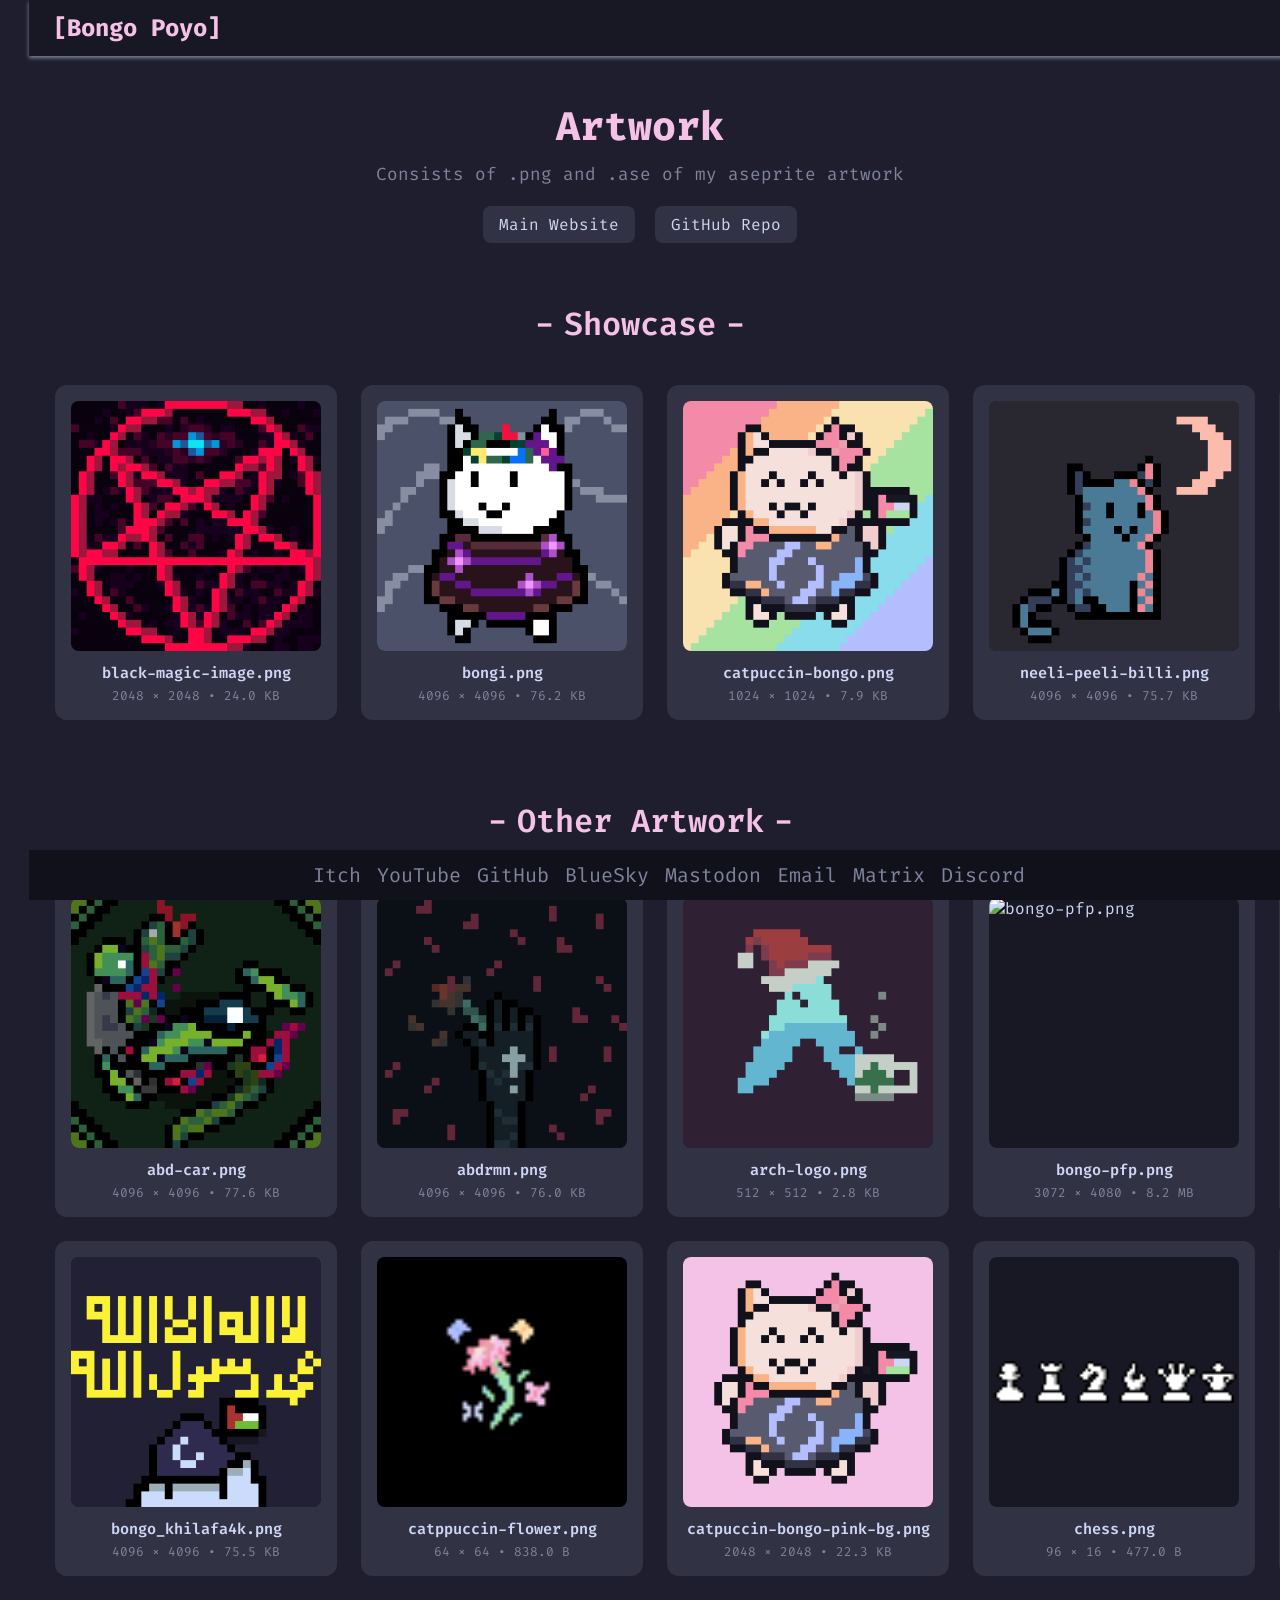
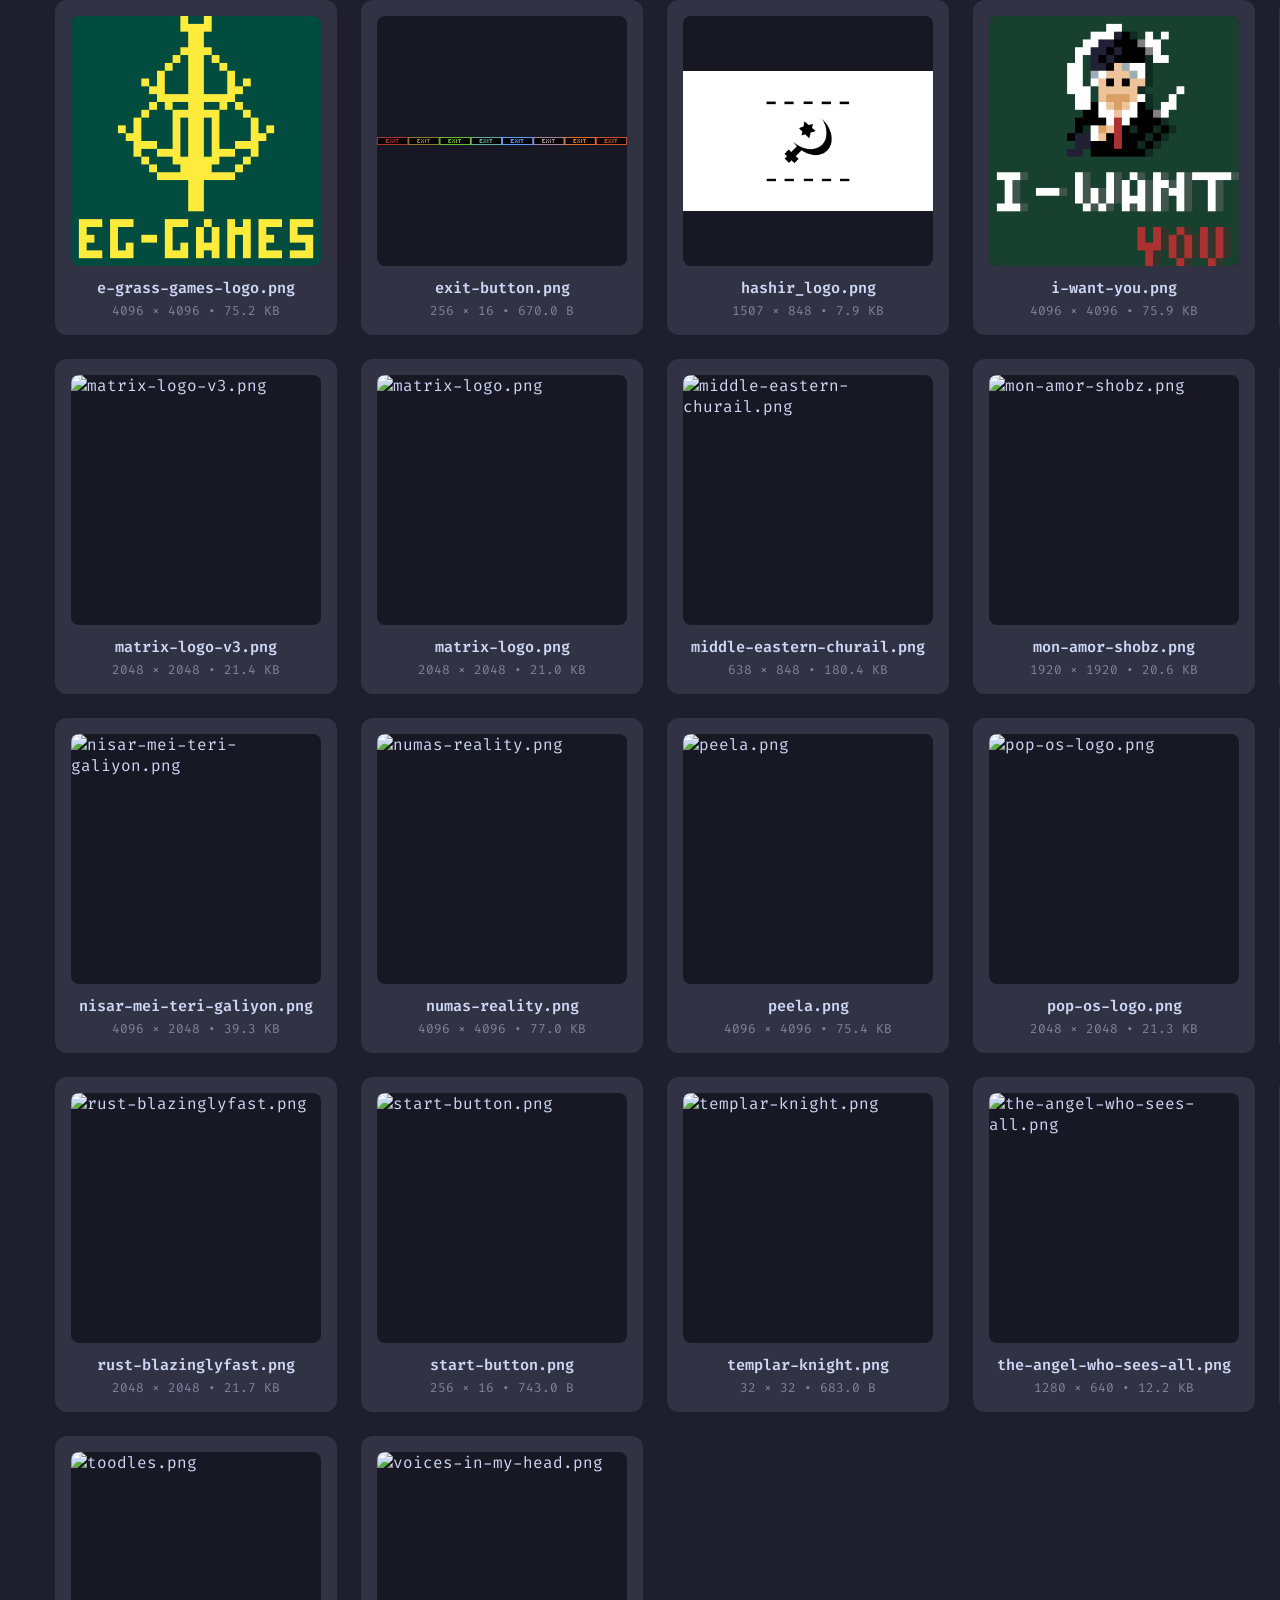
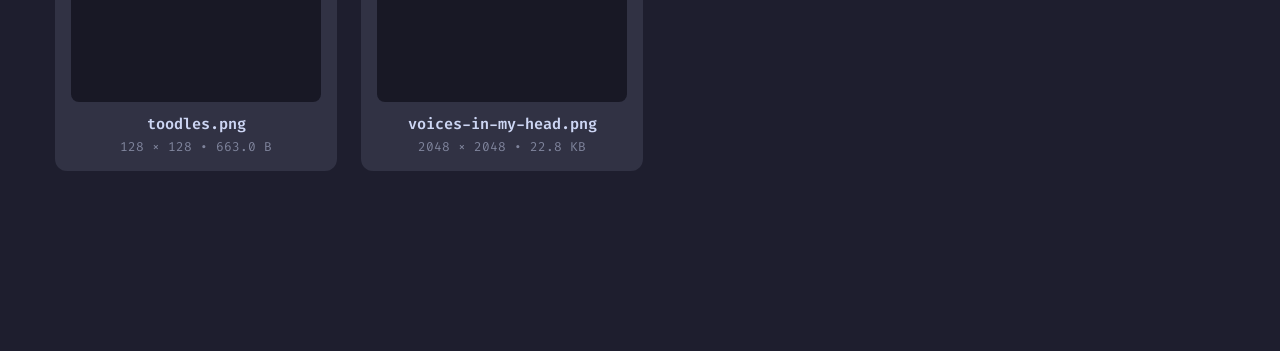
==== index.html @ 411d5752 "two sections now" ====
<!DOCTYPE html>
<html lang="en">
<head>
    <meta charset="UTF-8">
    <link rel="preconnect" href="https://fonts.googleapis.com" />
    <link rel="preconnect" href="https://fonts.gstatic.com" crossorigin />
    <link href="https://fonts.googleapis.com/css2?family=Fira+Code:wght@300;400;500;600;700&display=swap" rel="stylesheet" />
    <meta name="viewport" content="width=device-width, initial-scale=1.0">
    <title>Artwork</title>
    <link rel="icon" href="icon.ico" type="image/x-icon">
    <style>

:root {
    --background: #1e1e2e;
    --surface: #313244;
    --text: #cdd6f4;
    --accent: #f5c2e7;
    --accent-hover: #f8a1f1;
    --shadow: rgba(0, 0, 0, 0.5);
    --darker-bg: #181825;
    --muted: #7f849c;
    --card-hover: #3b3b5a;
    --bottom-bg: #11111b;
}

*, *::before, *::after {
    box-sizing: border-box;
    color: var(--text);
}

* {
    margin: 0;
    padding: 0;
}

html {
    scrollbar-gutter: stable both-edges;
}

body {
    font-family: "Segoe UI", "Fira Code", monospace;
    background-color: var(--background);
    color: var(--text);
    min-height: 100vh;
    padding: 80px 20px 100px 20px;
}

/* Top Bar */
.top-bar {
    display: flex;
    justify-content: space-between;
    align-items: center;
    background-color: var(--darker-bg);
    color: var(--text);
    padding: 12px 24px;
    position: fixed;
    top: 0;
    left: 0;
    right: 0;
    width: 100%;
    box-shadow: 0 2px 4px #7f849c;
    z-index: 2000;
    transition: background 0.3s;
}

.logo {
    font-size: 24px;
    font-weight: bold;
    color: var(--accent);
    transition: ease-in 0.2s;
    text-decoration: none;
    z-index: 2001;
    position: relative;
    margin-right: 20px;
}

.logo:hover {
    transform: scale(1.05);
}

/* Main Content */
.main-content {
    transition: transform 0.3s ease;
}

/* Header */
.header-content {
    text-align: center;
    margin-bottom: 40px;
    padding: 20px;
}

h1 {
    color: var(--accent);
    font-size: 2.5rem;
    margin-bottom: 10px;
    margin-top: 0;
}

.description {
    color: var(--muted);
    font-size: 1.1rem;
    margin-bottom: 20px;
}

.links {
    display: flex;
    justify-content: center;
    gap: 20px;
    flex-wrap: wrap;
}

.links a {
    color: var(--text);
    text-decoration: none;
    padding: 8px 16px;
    border-radius: 8px;
    background-color: var(--surface);
    transition: background-color 0.2s, color 0.2s;
}

.links a:hover {
    background-color: var(--card-hover);
    color: var(--accent);
}

/* Gallery */
.gallery {
    display: grid;
    grid-template-columns: repeat(auto-fit, minmax(280px, 1fr));
    gap: 24px;
    max-width: 1600px;
    margin: 0 auto 60px auto;
    padding: 20px;
}

.image-card {
    background-color: var(--surface);
    border-radius: 12px;
    padding: 16px;
    display: flex;
    flex-direction: column;
    align-items: center;
    cursor: pointer;
    transition: transform 0.25s ease, box-shadow 0.25s ease;
}

.image-card:hover {
    transform: translateY(-5px);
    box-shadow: 0 10px 30px var(--shadow);
}

.image-card:hover .thumbnail {
    transform: scale(1.05);
    box-shadow: 0 0 20px var(--accent);
}

.thumbnail {
    width: 250px;
    height: 250px;
    object-fit: contain;
    border-radius: 8px;
    transition: transform 0.25s ease, box-shadow 0.25s ease;
    background-color: var(--darker-bg);
}

.image-info {
    margin-top: 12px;
    text-align: center;
    width: 100%;
}

.filename {
    font-size: 0.95rem;
    font-weight: 600;
    color: var(--text);
    margin-bottom: 4px;
    word-break: break-word;
    max-width: 100%;
    overflow: hidden;
    text-overflow: ellipsis;
    white-space: nowrap;
}

.filename:hover {
    overflow: visible;
    white-space: normal;
}

.metadata {
    font-size: 0.8rem;
    color: var(--muted);
    font-family: "Fira Code", monospace;
}

.section-title {
    text-align: center;
    color: var(--accent);
    font-size: 2rem;
    margin: 40px 0 20px;
    font-weight: 600;
}
.section-title::before,
.section-title::after {
    content: "-";
    margin: 0 10px;
    color: var(--accent);   
}

/* Lightbox */
.lightbox {
    display: none;
    position: fixed;
    top: 0;
    left: 0;
    width: 100%;
    height: 100%;
    background-color: rgba(0, 0, 0, 0.9);
    z-index: 9999;
    justify-content: center;
    align-items: center;
    opacity: 0;
    transition: opacity 0.2s ease;
}

.lightbox.active {
    display: flex;
    opacity: 1;
}

.lightbox-content {
    position: relative;
    max-width: 90%;
    max-height: 90%;
    display: flex;
    flex-direction: column;
    align-items: center;
}

.lightbox-image {
    max-width: 100%;
    max-height: 85vh;
    object-fit: contain;
    border-radius: 8px;
}

.lightbox-info {
    margin-top: 16px;
    text-align: center;
    color: var(--text);
}

.lightbox-filename {
    font-size: 1.2rem;
    font-weight: 600;
    margin-bottom: 8px;
}

.lightbox-metadata {
    font-size: 0.9rem;
    color: var(--muted);
    font-family: "Fira Code", monospace;
}

.close-btn {
    position: absolute;
    top: -40px;
    right: 0;
    background: none;
    border: none;
    color: var(--text);
    font-size: 2rem;
    cursor: pointer;
    padding: 8px;
    line-height: 1;
    transition: color 0.2s;
}

.close-btn:hover {
    color: var(--accent);
}

.no-images {
    text-align: center;
    color: var(--muted);
    font-size: 1.5rem;
    padding: 60px 20px;
}

/* Bottom Bar */
.bottom-bar {
    display: flex;
    justify-content: center;
    align-items: center;
    background-color: var(--bottom-bg);
    color: var(--text);
    padding: 12px 12px;
    position: fixed;
    bottom: 0;
    left: 0;
    right: 0;
    box-shadow: none;
    flex-wrap: wrap;
    gap: 8px 16px;
    z-index: 1001;
    transition: background 0.3s;
    text-align: center;
}

.socials {
    display: flex;
    margin: 0 auto;
    flex-wrap: wrap;
    gap: 8px 16px;
    justify-content: center;
    align-items: center;
    text-align: center;
}

.socials a {
    color: var(--muted);
    font-size: 20px;
    text-decoration: none;
    transition: color 0.2s ease, transform 0.15s ease;
}

.socials a[href*="youtube"]:hover   { color: #f38ba8; }
.socials a[href*="github"]:hover    { color: #cdd6f4; }
.socials a[href*="itch"]:hover      { color: #fab387; }
.socials a[href*="mastodon"]:hover  { color: #89b4fa; }
.socials a[href*="bsky"]:hover      { color: #89dceb; }
.socials a[href*="matrix"]:hover    { color: #a6e3a1; }
.socials a[href*="mailto"]:hover    { color: #eba0ac; }
.socials a[href*="discord"]:hover   { color: #74c7ec; }

.socials a:hover {
    color: var(--text);
    transform: translateY(-2px);
    text-decoration-line: underline;
}

/* Mobile responsive */
@media (max-width: 768px) {
    body {
        padding: 80px 10px 120px 10px;
    }

    .gallery {
        grid-template-columns: 1fr;
        padding: 10px;
    }

    h1 {
        font-size: 2rem;
    }

    .description {
        font-size: 1rem;
    }

    .links {
        flex-direction: column;
        align-items: center;
    }

    .thumbnail {
        width: 100%;
        max-width: 350px;
        height: auto;
        aspect-ratio: 1;
    }

    .bottom-bar {
        padding: 16px 8px;
    }

    .socials {
        gap: 6px 12px;
    }

    .socials a {
        font-size: 16px;
    }
}

@media (min-width: 769px) and (max-width: 1199px) {
    .gallery {
        grid-template-columns: repeat(3, 1fr);
    }
}

@media (min-width: 1200px) {
    .gallery {
        grid-template-columns: repeat(5, 1fr);
    }
}



    </style>
</head>
<body>
    <div class="top-bar">
        <a href="https://bongopoyo.github.io/" class="logo">[Bongo Poyo]</a>
    </div>

    <div class="main-content">
        <div class="header-content">
            <h1>Artwork</h1>
            <p class="description">Consists of .png and .ase of my aseprite artwork</p>
            <div class="links">
                <a href="https://bongopoyo.github.io/" target="_blank">Main Website</a>
                <a href="https://github.com/BongoPoyo/Artwork" target="_blank">GitHub Repo</a>
            </div>
        </div>

        <main>
<h1 class="section-title">Showcase</h1>
<div class="gallery">
        <div class="image-card" onclick="openLightbox(0)">
            <img class="thumbnail" data-src="showcase/black-magic-image.png" alt="black-magic-image.png">
            <div class="image-info">
                <div class="filename" title="black-magic-image.png">black-magic-image.png</div>
                <div class="metadata">2048 × 2048 • 24.0 KB</div>
            </div>
        </div>
        <div class="image-card" onclick="openLightbox(1)">
            <img class="thumbnail" data-src="showcase/bongi.png" alt="bongi.png">
            <div class="image-info">
                <div class="filename" title="bongi.png">bongi.png</div>
                <div class="metadata">4096 × 4096 • 76.2 KB</div>
            </div>
        </div>
        <div class="image-card" onclick="openLightbox(2)">
            <img class="thumbnail" data-src="showcase/catpuccin-bongo.png" alt="catpuccin-bongo.png">
            <div class="image-info">
                <div class="filename" title="catpuccin-bongo.png">catpuccin-bongo.png</div>
                <div class="metadata">1024 × 1024 • 7.9 KB</div>
            </div>
        </div>
        <div class="image-card" onclick="openLightbox(3)">
            <img class="thumbnail" data-src="showcase/neeli-peeli-billi.png" alt="neeli-peeli-billi.png">
            <div class="image-info">
                <div class="filename" title="neeli-peeli-billi.png">neeli-peeli-billi.png</div>
                <div class="metadata">4096 × 4096 • 75.7 KB</div>
            </div>
        </div>
        <div class="image-card" onclick="openLightbox(4)">
            <img class="thumbnail" data-src="showcase/white-lily.jpg" alt="white-lily.jpg">
            <div class="image-info">
                <div class="filename" title="white-lily.jpg">white-lily.jpg</div>
                <div class="metadata">6144 × 8160 • 10.2 MB</div>
            </div>
        </div>
    </div>

<h1 class="section-title">Other Artwork</h1>
<div class="gallery">
        <div class="image-card" onclick="openLightbox(5)">
            <img class="thumbnail" data-src="png/abd-car.png" alt="abd-car.png">
            <div class="image-info">
                <div class="filename" title="abd-car.png">abd-car.png</div>
                <div class="metadata">4096 × 4096 • 77.6 KB</div>
            </div>
        </div>
        <div class="image-card" onclick="openLightbox(6)">
            <img class="thumbnail" data-src="png/abdrmn.png" alt="abdrmn.png">
            <div class="image-info">
                <div class="filename" title="abdrmn.png">abdrmn.png</div>
                <div class="metadata">4096 × 4096 • 76.0 KB</div>
            </div>
        </div>
        <div class="image-card" onclick="openLightbox(7)">
            <img class="thumbnail" data-src="png/arch-logo.png" alt="arch-logo.png">
            <div class="image-info">
                <div class="filename" title="arch-logo.png">arch-logo.png</div>
                <div class="metadata">512 × 512 • 2.8 KB</div>
            </div>
        </div>
        <div class="image-card" onclick="openLightbox(8)">
            <img class="thumbnail" data-src="png/bongo-pfp.png" alt="bongo-pfp.png">
            <div class="image-info">
                <div class="filename" title="bongo-pfp.png">bongo-pfp.png</div>
                <div class="metadata">3072 × 4080 • 8.2 MB</div>
            </div>
        </div>
        <div class="image-card" onclick="openLightbox(9)">
            <img class="thumbnail" data-src="png/bongo_badmoshbg4k.png" alt="bongo_badmoshbg4k.png">
            <div class="image-info">
                <div class="filename" title="bongo_badmoshbg4k.png">bongo_badmoshbg4k.png</div>
                <div class="metadata">4096 × 4096 • 75.8 KB</div>
            </div>
        </div>
        <div class="image-card" onclick="openLightbox(10)">
            <img class="thumbnail" data-src="png/bongo_khilafa4k.png" alt="bongo_khilafa4k.png">
            <div class="image-info">
                <div class="filename" title="bongo_khilafa4k.png">bongo_khilafa4k.png</div>
                <div class="metadata">4096 × 4096 • 75.5 KB</div>
            </div>
        </div>
        <div class="image-card" onclick="openLightbox(11)">
            <img class="thumbnail" data-src="png/catppuccin-flower.png" alt="catppuccin-flower.png">
            <div class="image-info">
                <div class="filename" title="catppuccin-flower.png">catppuccin-flower.png</div>
                <div class="metadata">64 × 64 • 838.0 B</div>
            </div>
        </div>
        <div class="image-card" onclick="openLightbox(12)">
            <img class="thumbnail" data-src="png/catpuccin-bongo-pink-bg.png" alt="catpuccin-bongo-pink-bg.png">
            <div class="image-info">
                <div class="filename" title="catpuccin-bongo-pink-bg.png">catpuccin-bongo-pink-bg.png</div>
                <div class="metadata">2048 × 2048 • 22.3 KB</div>
            </div>
        </div>
        <div class="image-card" onclick="openLightbox(13)">
            <img class="thumbnail" data-src="png/chess.png" alt="chess.png">
            <div class="image-info">
                <div class="filename" title="chess.png">chess.png</div>
                <div class="metadata">96 × 16 • 477.0 B</div>
            </div>
        </div>
        <div class="image-card" onclick="openLightbox(14)">
            <img class="thumbnail" data-src="png/cowvader4k.png" alt="cowvader4k.png">
            <div class="image-info">
                <div class="filename" title="cowvader4k.png">cowvader4k.png</div>
                <div class="metadata">4096 × 4096 • 76.1 KB</div>
            </div>
        </div>
        <div class="image-card" onclick="openLightbox(15)">
            <img class="thumbnail" data-src="png/e-grass-games-logo.png" alt="e-grass-games-logo.png">
            <div class="image-info">
                <div class="filename" title="e-grass-games-logo.png">e-grass-games-logo.png</div>
                <div class="metadata">4096 × 4096 • 75.2 KB</div>
            </div>
        </div>
        <div class="image-card" onclick="openLightbox(16)">
            <img class="thumbnail" data-src="png/exit-button.png" alt="exit-button.png">
            <div class="image-info">
                <div class="filename" title="exit-button.png">exit-button.png</div>
                <div class="metadata">256 × 16 • 670.0 B</div>
            </div>
        </div>
        <div class="image-card" onclick="openLightbox(17)">
            <img class="thumbnail" data-src="png/hashir_logo.png" alt="hashir_logo.png">
            <div class="image-info">
                <div class="filename" title="hashir_logo.png">hashir_logo.png</div>
                <div class="metadata">1507 × 848 • 7.9 KB</div>
            </div>
        </div>
        <div class="image-card" onclick="openLightbox(18)">
            <img class="thumbnail" data-src="png/i-want-you.png" alt="i-want-you.png">
            <div class="image-info">
                <div class="filename" title="i-want-you.png">i-want-you.png</div>
                <div class="metadata">4096 × 4096 • 75.9 KB</div>
            </div>
        </div>
        <div class="image-card" onclick="openLightbox(19)">
            <img class="thumbnail" data-src="png/idk-man.png" alt="idk-man.png">
            <div class="image-info">
                <div class="filename" title="idk-man.png">idk-man.png</div>
                <div class="metadata">2048 × 2048 • 21.3 KB</div>
            </div>
        </div>
        <div class="image-card" onclick="openLightbox(20)">
            <img class="thumbnail" data-src="png/matrix-logo-v3.png" alt="matrix-logo-v3.png">
            <div class="image-info">
                <div class="filename" title="matrix-logo-v3.png">matrix-logo-v3.png</div>
                <div class="metadata">2048 × 2048 • 21.4 KB</div>
            </div>
        </div>
        <div class="image-card" onclick="openLightbox(21)">
            <img class="thumbnail" data-src="png/matrix-logo.png" alt="matrix-logo.png">
            <div class="image-info">
                <div class="filename" title="matrix-logo.png">matrix-logo.png</div>
                <div class="metadata">2048 × 2048 • 21.0 KB</div>
            </div>
        </div>
        <div class="image-card" onclick="openLightbox(22)">
            <img class="thumbnail" data-src="png/middle-eastern-churail.png" alt="middle-eastern-churail.png">
            <div class="image-info">
                <div class="filename" title="middle-eastern-churail.png">middle-eastern-churail.png</div>
                <div class="metadata">638 × 848 • 180.4 KB</div>
            </div>
        </div>
        <div class="image-card" onclick="openLightbox(23)">
            <img class="thumbnail" data-src="png/mon-amor-shobz.png" alt="mon-amor-shobz.png">
            <div class="image-info">
                <div class="filename" title="mon-amor-shobz.png">mon-amor-shobz.png</div>
                <div class="metadata">1920 × 1920 • 20.6 KB</div>
            </div>
        </div>
        <div class="image-card" onclick="openLightbox(24)">
            <img class="thumbnail" data-src="png/mr-angry-dude.png" alt="mr-angry-dude.png">
            <div class="image-info">
                <div class="filename" title="mr-angry-dude.png">mr-angry-dude.png</div>
                <div class="metadata">4096 × 4096 • 75.6 KB</div>
            </div>
        </div>
        <div class="image-card" onclick="openLightbox(25)">
            <img class="thumbnail" data-src="png/nisar-mei-teri-galiyon.png" alt="nisar-mei-teri-galiyon.png">
            <div class="image-info">
                <div class="filename" title="nisar-mei-teri-galiyon.png">nisar-mei-teri-galiyon.png</div>
                <div class="metadata">4096 × 2048 • 39.3 KB</div>
            </div>
        </div>
        <div class="image-card" onclick="openLightbox(26)">
            <img class="thumbnail" data-src="png/numas-reality.png" alt="numas-reality.png">
            <div class="image-info">
                <div class="filename" title="numas-reality.png">numas-reality.png</div>
                <div class="metadata">4096 × 4096 • 77.0 KB</div>
            </div>
        </div>
        <div class="image-card" onclick="openLightbox(27)">
            <img class="thumbnail" data-src="png/peela.png" alt="peela.png">
            <div class="image-info">
                <div class="filename" title="peela.png">peela.png</div>
                <div class="metadata">4096 × 4096 • 75.4 KB</div>
            </div>
        </div>
        <div class="image-card" onclick="openLightbox(28)">
            <img class="thumbnail" data-src="png/pop-os-logo.png" alt="pop-os-logo.png">
            <div class="image-info">
                <div class="filename" title="pop-os-logo.png">pop-os-logo.png</div>
                <div class="metadata">2048 × 2048 • 21.3 KB</div>
            </div>
        </div>
        <div class="image-card" onclick="openLightbox(29)">
            <img class="thumbnail" data-src="png/poyo.png" alt="poyo.png">
            <div class="image-info">
                <div class="filename" title="poyo.png">poyo.png</div>
                <div class="metadata">2048 × 2048 • 22.0 KB</div>
            </div>
        </div>
        <div class="image-card" onclick="openLightbox(30)">
            <img class="thumbnail" data-src="png/rust-blazinglyfast.png" alt="rust-blazinglyfast.png">
            <div class="image-info">
                <div class="filename" title="rust-blazinglyfast.png">rust-blazinglyfast.png</div>
                <div class="metadata">2048 × 2048 • 21.7 KB</div>
            </div>
        </div>
        <div class="image-card" onclick="openLightbox(31)">
            <img class="thumbnail" data-src="png/start-button.png" alt="start-button.png">
            <div class="image-info">
                <div class="filename" title="start-button.png">start-button.png</div>
                <div class="metadata">256 × 16 • 743.0 B</div>
            </div>
        </div>
        <div class="image-card" onclick="openLightbox(32)">
            <img class="thumbnail" data-src="png/templar-knight.png" alt="templar-knight.png">
            <div class="image-info">
                <div class="filename" title="templar-knight.png">templar-knight.png</div>
                <div class="metadata">32 × 32 • 683.0 B</div>
            </div>
        </div>
        <div class="image-card" onclick="openLightbox(33)">
            <img class="thumbnail" data-src="png/the-angel-who-sees-all.png" alt="the-angel-who-sees-all.png">
            <div class="image-info">
                <div class="filename" title="the-angel-who-sees-all.png">the-angel-who-sees-all.png</div>
                <div class="metadata">1280 × 640 • 12.2 KB</div>
            </div>
        </div>
        <div class="image-card" onclick="openLightbox(34)">
            <img class="thumbnail" data-src="png/the-lone-flower.png" alt="the-lone-flower.png">
            <div class="image-info">
                <div class="filename" title="the-lone-flower.png">the-lone-flower.png</div>
                <div class="metadata">4096 × 4096 • 75.7 KB</div>
            </div>
        </div>
        <div class="image-card" onclick="openLightbox(35)">
            <img class="thumbnail" data-src="png/toodles.png" alt="toodles.png">
            <div class="image-info">
                <div class="filename" title="toodles.png">toodles.png</div>
                <div class="metadata">128 × 128 • 663.0 B</div>
            </div>
        </div>
        <div class="image-card" onclick="openLightbox(36)">
            <img class="thumbnail" data-src="png/voices-in-my-head.png" alt="voices-in-my-head.png">
            <div class="image-info">
                <div class="filename" title="voices-in-my-head.png">voices-in-my-head.png</div>
                <div class="metadata">2048 × 2048 • 22.8 KB</div>
            </div>
        </div>
    </div>

        </main>
    </div>

    <div class="bottom-bar">
        <div class="socials">
            <a href="https://bongopoyo.itch.io/" aria-label="itch.io">Itch</a>
            <a href="https://www.youtube.com/@bongopoyo" aria-label="YouTube">YouTube</a>
            <a href="https://github.com/bongopoyo" aria-label="GitHub">GitHub</a>
            <a href="https://bsky.app/profile/bongopoyo.bsky.social" aria-label="Bluesky">BlueSky</a>
            <a href="https://mastodon.social/@bongopoyo" aria-label="Mastodon">Mastodon</a>
            <a href="mailto:bongopoyo@proton.me" aria-label="Email">Email</a>
            <a href="https://matrix.to/#/@bongopoyo:matrix.org" aria-label="Matrix">Matrix</a>
            <a href="https://discord.gg/cDxfzC28EZ" aria-label="Discord">Discord</a>
        </div>
    </div>

    <div id="lightbox" class="lightbox">
        <div class="lightbox-content">
            <button class="close-btn" onclick="closeLightbox()">&times;</button>
            <img id="lightbox-image" class="lightbox-image" src="" alt="">
            <div class="lightbox-info">
                <div id="lightbox-filename" class="lightbox-filename"></div>
                <div id="lightbox-metadata" class="lightbox-metadata"></div>
            </div>
        </div>
    </div>

    <script>

// Image data for navigation
const imageData = [{"filename": "black-magic-image.png", "path": "showcase/black-magic-image.png", "width": 2048, "height": 2048, "size": "24.0 KB"}, {"filename": "bongi.png", "path": "showcase/bongi.png", "width": 4096, "height": 4096, "size": "76.2 KB"}, {"filename": "catpuccin-bongo.png", "path": "showcase/catpuccin-bongo.png", "width": 1024, "height": 1024, "size": "7.9 KB"}, {"filename": "neeli-peeli-billi.png", "path": "showcase/neeli-peeli-billi.png", "width": 4096, "height": 4096, "size": "75.7 KB"}, {"filename": "white-lily.jpg", "path": "showcase/white-lily.jpg", "width": 6144, "height": 8160, "size": "10.2 MB"}, {"filename": "abd-car.png", "path": "png/abd-car.png", "width": 4096, "height": 4096, "size": "77.6 KB"}, {"filename": "abdrmn.png", "path": "png/abdrmn.png", "width": 4096, "height": 4096, "size": "76.0 KB"}, {"filename": "arch-logo.png", "path": "png/arch-logo.png", "width": 512, "height": 512, "size": "2.8 KB"}, {"filename": "bongo-pfp.png", "path": "png/bongo-pfp.png", "width": 3072, "height": 4080, "size": "8.2 MB"}, {"filename": "bongo_badmoshbg4k.png", "path": "png/bongo_badmoshbg4k.png", "width": 4096, "height": 4096, "size": "75.8 KB"}, {"filename": "bongo_khilafa4k.png", "path": "png/bongo_khilafa4k.png", "width": 4096, "height": 4096, "size": "75.5 KB"}, {"filename": "catppuccin-flower.png", "path": "png/catppuccin-flower.png", "width": 64, "height": 64, "size": "838.0 B"}, {"filename": "catpuccin-bongo-pink-bg.png", "path": "png/catpuccin-bongo-pink-bg.png", "width": 2048, "height": 2048, "size": "22.3 KB"}, {"filename": "chess.png", "path": "png/chess.png", "width": 96, "height": 16, "size": "477.0 B"}, {"filename": "cowvader4k.png", "path": "png/cowvader4k.png", "width": 4096, "height": 4096, "size": "76.1 KB"}, {"filename": "e-grass-games-logo.png", "path": "png/e-grass-games-logo.png", "width": 4096, "height": 4096, "size": "75.2 KB"}, {"filename": "exit-button.png", "path": "png/exit-button.png", "width": 256, "height": 16, "size": "670.0 B"}, {"filename": "hashir_logo.png", "path": "png/hashir_logo.png", "width": 1507, "height": 848, "size": "7.9 KB"}, {"filename": "i-want-you.png", "path": "png/i-want-you.png", "width": 4096, "height": 4096, "size": "75.9 KB"}, {"filename": "idk-man.png", "path": "png/idk-man.png", "width": 2048, "height": 2048, "size": "21.3 KB"}, {"filename": "matrix-logo-v3.png", "path": "png/matrix-logo-v3.png", "width": 2048, "height": 2048, "size": "21.4 KB"}, {"filename": "matrix-logo.png", "path": "png/matrix-logo.png", "width": 2048, "height": 2048, "size": "21.0 KB"}, {"filename": "middle-eastern-churail.png", "path": "png/middle-eastern-churail.png", "width": 638, "height": 848, "size": "180.4 KB"}, {"filename": "mon-amor-shobz.png", "path": "png/mon-amor-shobz.png", "width": 1920, "height": 1920, "size": "20.6 KB"}, {"filename": "mr-angry-dude.png", "path": "png/mr-angry-dude.png", "width": 4096, "height": 4096, "size": "75.6 KB"}, {"filename": "nisar-mei-teri-galiyon.png", "path": "png/nisar-mei-teri-galiyon.png", "width": 4096, "height": 2048, "size": "39.3 KB"}, {"filename": "numas-reality.png", "path": "png/numas-reality.png", "width": 4096, "height": 4096, "size": "77.0 KB"}, {"filename": "peela.png", "path": "png/peela.png", "width": 4096, "height": 4096, "size": "75.4 KB"}, {"filename": "pop-os-logo.png", "path": "png/pop-os-logo.png", "width": 2048, "height": 2048, "size": "21.3 KB"}, {"filename": "poyo.png", "path": "png/poyo.png", "width": 2048, "height": 2048, "size": "22.0 KB"}, {"filename": "rust-blazinglyfast.png", "path": "png/rust-blazinglyfast.png", "width": 2048, "height": 2048, "size": "21.7 KB"}, {"filename": "start-button.png", "path": "png/start-button.png", "width": 256, "height": 16, "size": "743.0 B"}, {"filename": "templar-knight.png", "path": "png/templar-knight.png", "width": 32, "height": 32, "size": "683.0 B"}, {"filename": "the-angel-who-sees-all.png", "path": "png/the-angel-who-sees-all.png", "width": 1280, "height": 640, "size": "12.2 KB"}, {"filename": "the-lone-flower.png", "path": "png/the-lone-flower.png", "width": 4096, "height": 4096, "size": "75.7 KB"}, {"filename": "toodles.png", "path": "png/toodles.png", "width": 128, "height": 128, "size": "663.0 B"}, {"filename": "voices-in-my-head.png", "path": "png/voices-in-my-head.png", "width": 2048, "height": 2048, "size": "22.8 KB"}];

let currentIndex = 0;

// Get current grid column count based on window width
function getGridColumns() {
    const width = window.innerWidth;
    if (width >= 1200) return 5;
    if (width >= 769) return 3;
    return 1;
}

// Lazy load images
document.addEventListener('DOMContentLoaded', () => {
    const images = document.querySelectorAll('.thumbnail[data-src]');

    const imageObserver = new IntersectionObserver((entries, observer) => {
        entries.forEach(entry => {
            if (entry.isIntersecting) {
                const img = entry.target;
                img.src = img.dataset.src;
                img.removeAttribute('data-src');
                imageObserver.unobserve(img);
            }
        });
    });

    images.forEach(img => imageObserver.observe(img));
});

// Lightbox functions
function openLightbox(index) {
    currentIndex = index;
    const lightbox = document.getElementById('lightbox');
    const lightboxImg = document.getElementById('lightbox-image');
    const filename = document.getElementById('lightbox-filename');
    const metadata = document.getElementById('lightbox-metadata');

    const data = imageData[index];
    lightboxImg.src = data.path;
    filename.textContent = data.filename;
    metadata.textContent = `${data.width} × ${data.height} • ${data.size}`;

    lightbox.classList.add('active');
    document.body.style.overflow = 'hidden';
}

function closeLightbox() {
    const lightbox = document.getElementById('lightbox');
    lightbox.classList.remove('active');
    document.body.style.overflow = '';
}

function showImage(index) {
    if (index < 0) index = imageData.length - 1;
    if (index >= imageData.length) index = 0;

    currentIndex = index;
    const lightboxImg = document.getElementById('lightbox-image');
    const filename = document.getElementById('lightbox-filename');
    const metadata = document.getElementById('lightbox-metadata');

    const data = imageData[index];
    lightboxImg.src = data.path;
    filename.textContent = data.filename;
    metadata.textContent = `${data.width} × ${data.height} • ${data.size}`;
}

function navigate(direction) {
    showImage(currentIndex + direction);
}

// Keyboard navigation
document.addEventListener('keydown', (e) => {
    const lightbox = document.getElementById('lightbox');
    if (!lightbox.classList.contains('active')) return;

    switch(e.key) {
        case 'ArrowLeft':
        case 'h':
            navigate(-1);
            break;
        case 'ArrowRight':
        case 'l':
            navigate(1);
            break;
        case 'ArrowUp':
        case 'k':
            // Navigate up by row (adapts to current grid size)
            navigate(-getGridColumns());
            break;
        case 'ArrowDown':
        case 'j':
            // Navigate down by row (adapts to current grid size)
            navigate(getGridColumns());
            break;
        case 'q':
        case 'Escape':
            closeLightbox();
            break;
    }
});

// Close lightbox on click outside
document.getElementById('lightbox').addEventListener('click', (e) => {
    if (e.target.id === 'lightbox') {
        closeLightbox();
    }
});

    </script>
</body>
</html>
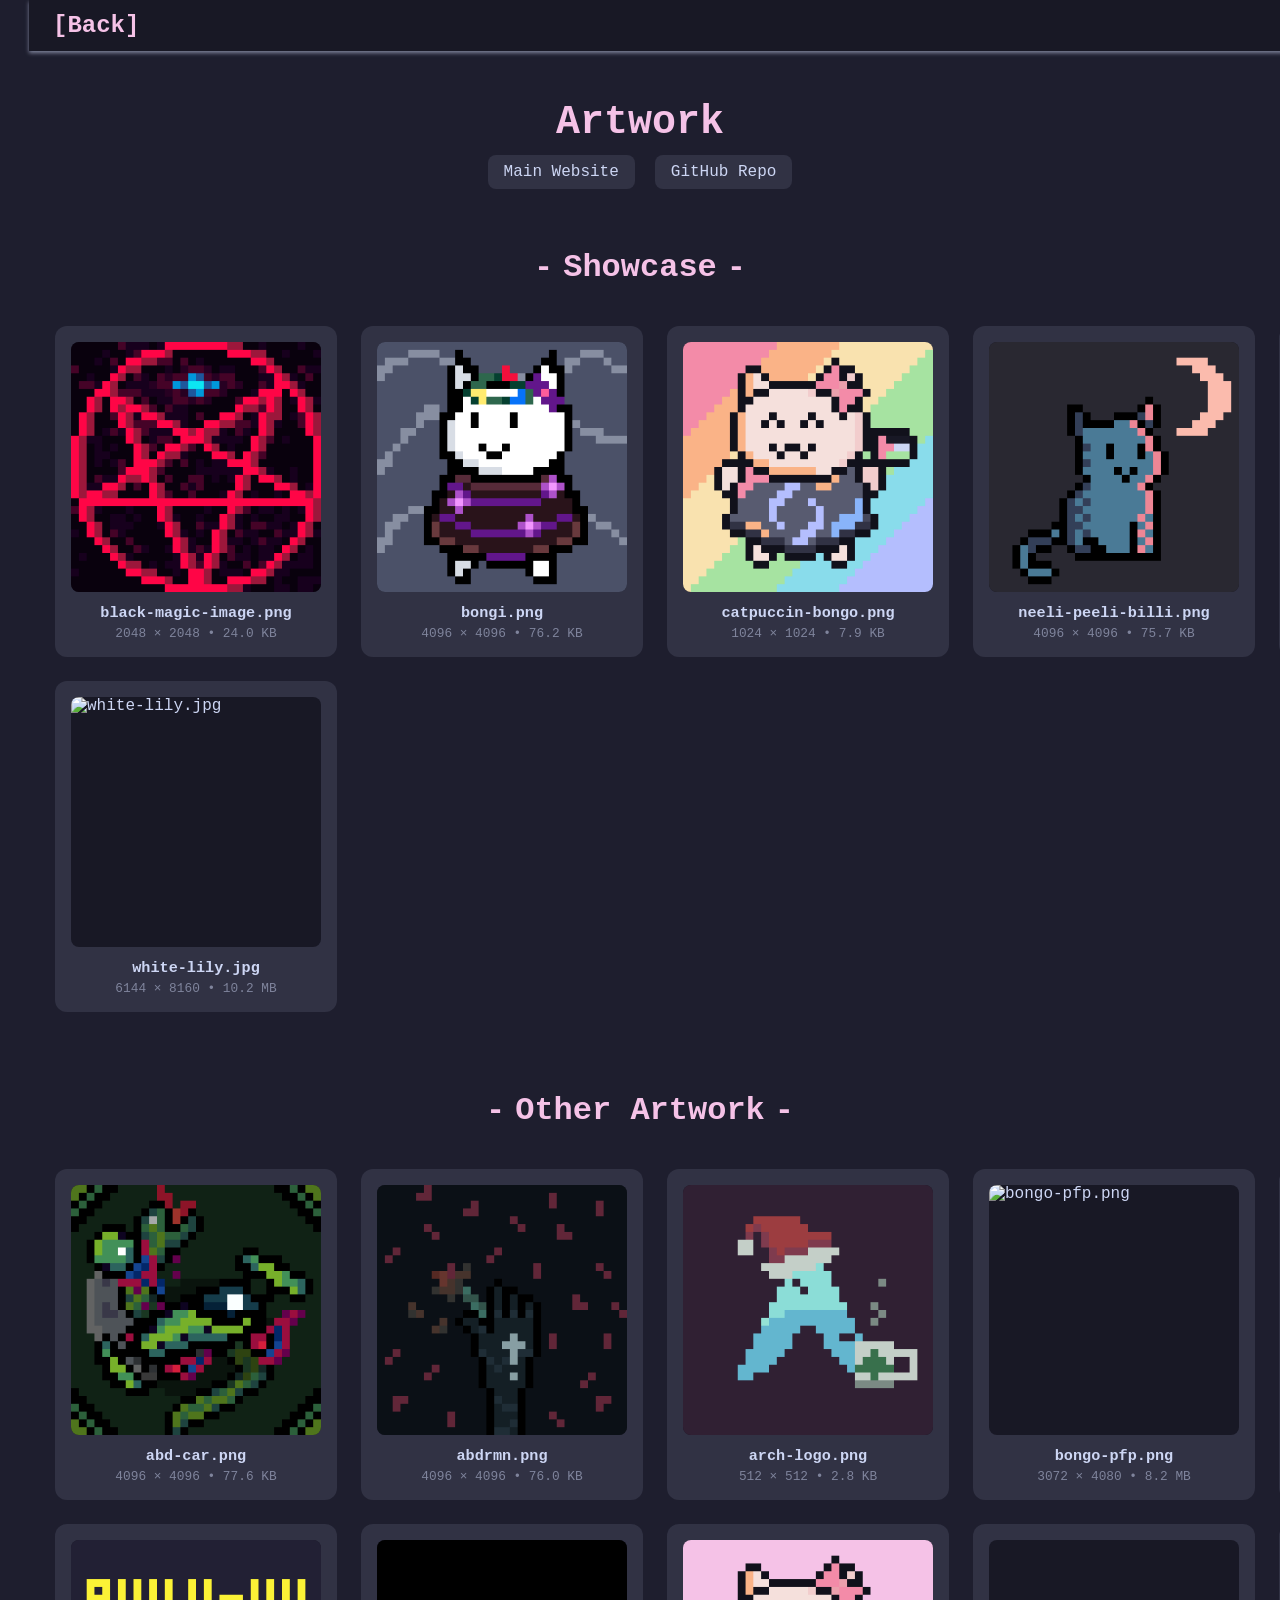
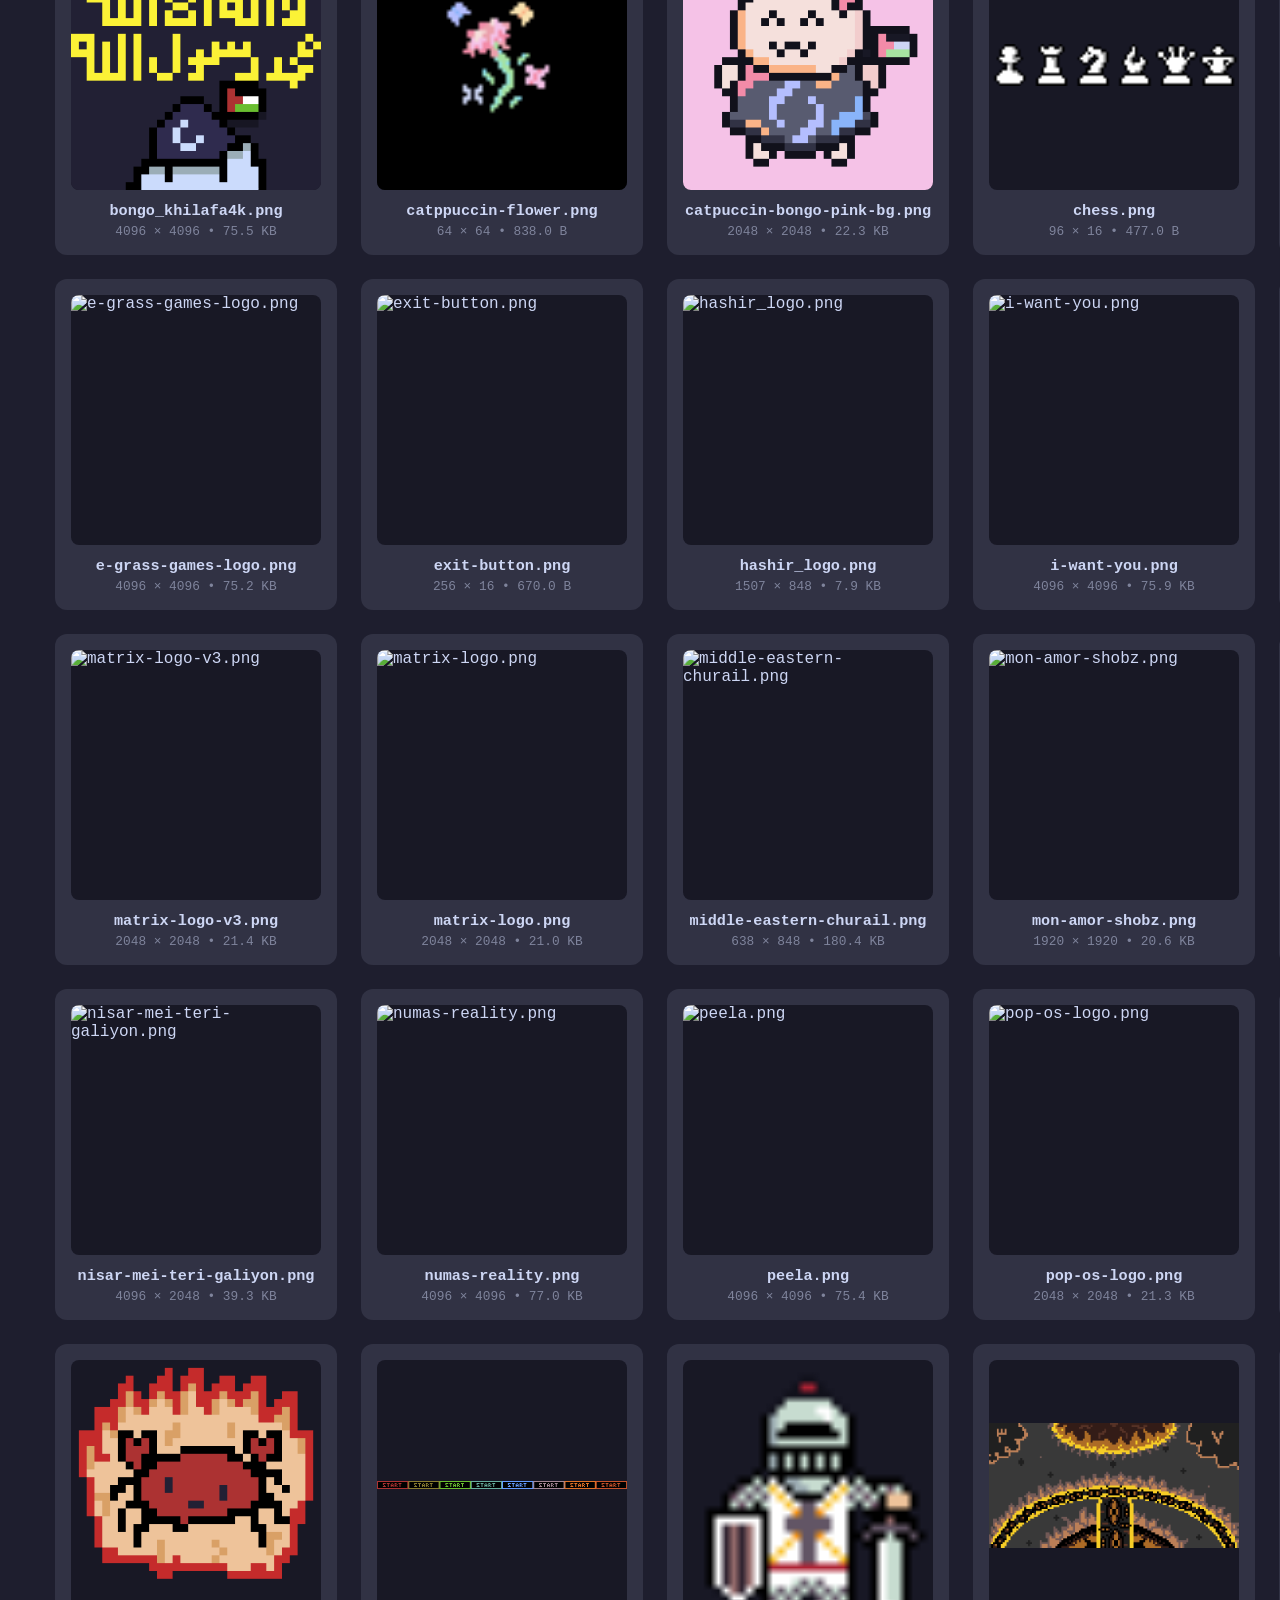
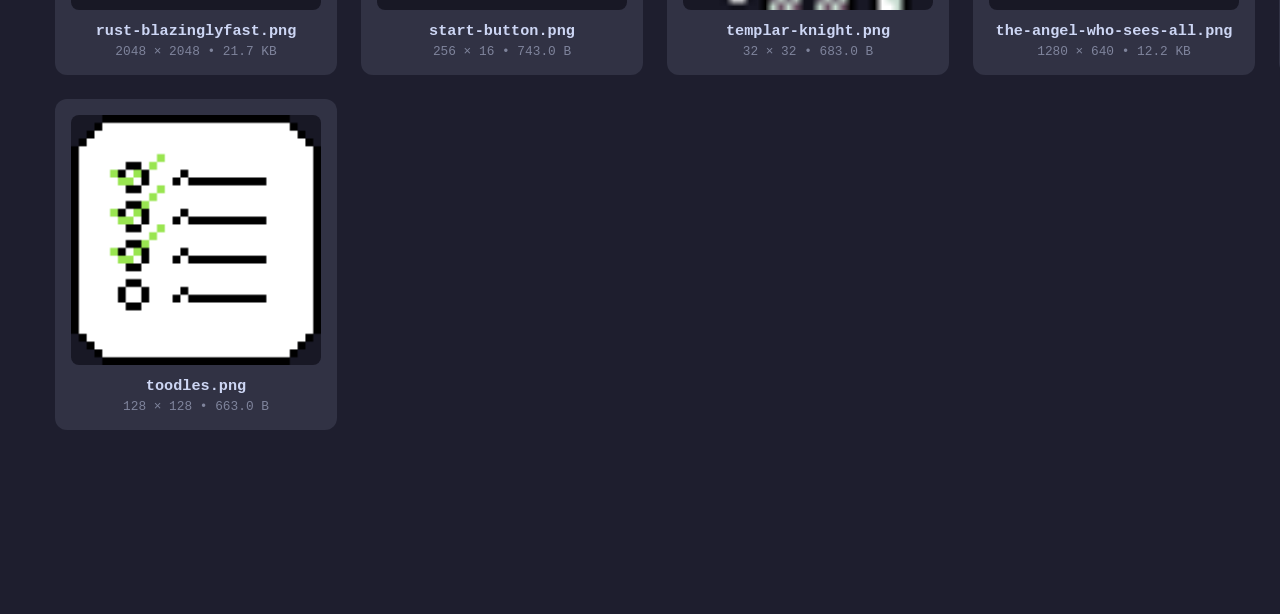
==== commit 393b0dbd: "Decoupled the code and made it simpler :3" ====
--- a/index.html
+++ b/index.html
@@ -2,420 +2,29 @@
 <html lang="en">
 <head>
     <meta charset="UTF-8">
-    <link rel="preconnect" href="https://fonts.googleapis.com" />
-    <link rel="preconnect" href="https://fonts.gstatic.com" crossorigin />
-    <link href="https://fonts.googleapis.com/css2?family=Fira+Code:wght@300;400;500;600;700&display=swap" rel="stylesheet" />
+
+    <!-- using website/page.css instead of page.css cause the output file be at root -->
+    <link rel="stylesheet" href="website/page.css"> 
     <meta name="viewport" content="width=device-width, initial-scale=1.0">
     <title>Artwork</title>
-    <link rel="icon" href="icon.ico" type="image/x-icon">
-    <style>
-
-:root {
-    --background: #1e1e2e;
-    --surface: #313244;
-    --text: #cdd6f4;
-    --accent: #f5c2e7;
-    --accent-hover: #f8a1f1;
-    --shadow: rgba(0, 0, 0, 0.5);
-    --darker-bg: #181825;
-    --muted: #7f849c;
-    --card-hover: #3b3b5a;
-    --bottom-bg: #11111b;
-}
-
-*, *::before, *::after {
-    box-sizing: border-box;
-    color: var(--text);
-}
-
-* {
-    margin: 0;
-    padding: 0;
-}
-
-html {
-    scrollbar-gutter: stable both-edges;
-}
-
-body {
-    font-family: "Segoe UI", "Fira Code", monospace;
-    background-color: var(--background);
-    color: var(--text);
-    min-height: 100vh;
-    padding: 80px 20px 100px 20px;
-}
-
-/* Top Bar */
-.top-bar {
-    display: flex;
-    justify-content: space-between;
-    align-items: center;
-    background-color: var(--darker-bg);
-    color: var(--text);
-    padding: 12px 24px;
-    position: fixed;
-    top: 0;
-    left: 0;
-    right: 0;
-    width: 100%;
-    box-shadow: 0 2px 4px #7f849c;
-    z-index: 2000;
-    transition: background 0.3s;
-}
-
-.logo {
-    font-size: 24px;
-    font-weight: bold;
-    color: var(--accent);
-    transition: ease-in 0.2s;
-    text-decoration: none;
-    z-index: 2001;
-    position: relative;
-    margin-right: 20px;
-}
-
-.logo:hover {
-    transform: scale(1.05);
-}
-
-/* Main Content */
-.main-content {
-    transition: transform 0.3s ease;
-}
-
-/* Header */
-.header-content {
-    text-align: center;
-    margin-bottom: 40px;
-    padding: 20px;
-}
-
-h1 {
-    color: var(--accent);
-    font-size: 2.5rem;
-    margin-bottom: 10px;
-    margin-top: 0;
-}
-
-.description {
-    color: var(--muted);
-    font-size: 1.1rem;
-    margin-bottom: 20px;
-}
-
-.links {
-    display: flex;
-    justify-content: center;
-    gap: 20px;
-    flex-wrap: wrap;
-}
-
-.links a {
-    color: var(--text);
-    text-decoration: none;
-    padding: 8px 16px;
-    border-radius: 8px;
-    background-color: var(--surface);
-    transition: background-color 0.2s, color 0.2s;
-}
-
-.links a:hover {
-    background-color: var(--card-hover);
-    color: var(--accent);
-}
-
-/* Gallery */
-.gallery {
-    display: grid;
-    grid-template-columns: repeat(auto-fit, minmax(280px, 1fr));
-    gap: 24px;
-    max-width: 1600px;
-    margin: 0 auto 60px auto;
-    padding: 20px;
-}
-
-.image-card {
-    background-color: var(--surface);
-    border-radius: 12px;
-    padding: 16px;
-    display: flex;
-    flex-direction: column;
-    align-items: center;
-    cursor: pointer;
-    transition: transform 0.25s ease, box-shadow 0.25s ease;
-}
-
-.image-card:hover {
-    transform: translateY(-5px);
-    box-shadow: 0 10px 30px var(--shadow);
-}
-
-.image-card:hover .thumbnail {
-    transform: scale(1.05);
-    box-shadow: 0 0 20px var(--accent);
-}
-
-.thumbnail {
-    width: 250px;
-    height: 250px;
-    object-fit: contain;
-    border-radius: 8px;
-    transition: transform 0.25s ease, box-shadow 0.25s ease;
-    background-color: var(--darker-bg);
-}
-
-.image-info {
-    margin-top: 12px;
-    text-align: center;
-    width: 100%;
-}
-
-.filename {
-    font-size: 0.95rem;
-    font-weight: 600;
-    color: var(--text);
-    margin-bottom: 4px;
-    word-break: break-word;
-    max-width: 100%;
-    overflow: hidden;
-    text-overflow: ellipsis;
-    white-space: nowrap;
-}
-
-.filename:hover {
-    overflow: visible;
-    white-space: normal;
-}
-
-.metadata {
-    font-size: 0.8rem;
-    color: var(--muted);
-    font-family: "Fira Code", monospace;
-}
-
-.section-title {
-    text-align: center;
-    color: var(--accent);
-    font-size: 2rem;
-    margin: 40px 0 20px;
-    font-weight: 600;
-}
-.section-title::before,
-.section-title::after {
-    content: "-";
-    margin: 0 10px;
-    color: var(--accent);   
-}
-
-/* Lightbox */
-.lightbox {
-    display: none;
-    position: fixed;
-    top: 0;
-    left: 0;
-    width: 100%;
-    height: 100%;
-    background-color: rgba(0, 0, 0, 0.9);
-    z-index: 9999;
-    justify-content: center;
-    align-items: center;
-    opacity: 0;
-    transition: opacity 0.2s ease;
-}
-
-.lightbox.active {
-    display: flex;
-    opacity: 1;
-}
-
-.lightbox-content {
-    position: relative;
-    max-width: 90%;
-    max-height: 90%;
-    display: flex;
-    flex-direction: column;
-    align-items: center;
-}
-
-.lightbox-image {
-    max-width: 100%;
-    max-height: 85vh;
-    object-fit: contain;
-    border-radius: 8px;
-}
-
-.lightbox-info {
-    margin-top: 16px;
-    text-align: center;
-    color: var(--text);
-}
-
-.lightbox-filename {
-    font-size: 1.2rem;
-    font-weight: 600;
-    margin-bottom: 8px;
-}
-
-.lightbox-metadata {
-    font-size: 0.9rem;
-    color: var(--muted);
-    font-family: "Fira Code", monospace;
-}
-
-.close-btn {
-    position: absolute;
-    top: -40px;
-    right: 0;
-    background: none;
-    border: none;
-    color: var(--text);
-    font-size: 2rem;
-    cursor: pointer;
-    padding: 8px;
-    line-height: 1;
-    transition: color 0.2s;
-}
-
-.close-btn:hover {
-    color: var(--accent);
-}
-
-.no-images {
-    text-align: center;
-    color: var(--muted);
-    font-size: 1.5rem;
-    padding: 60px 20px;
-}
-
-/* Bottom Bar */
-.bottom-bar {
-    display: flex;
-    justify-content: center;
-    align-items: center;
-    background-color: var(--bottom-bg);
-    color: var(--text);
-    padding: 12px 12px;
-    position: fixed;
-    bottom: 0;
-    left: 0;
-    right: 0;
-    box-shadow: none;
-    flex-wrap: wrap;
-    gap: 8px 16px;
-    z-index: 1001;
-    transition: background 0.3s;
-    text-align: center;
-}
-
-.socials {
-    display: flex;
-    margin: 0 auto;
-    flex-wrap: wrap;
-    gap: 8px 16px;
-    justify-content: center;
-    align-items: center;
-    text-align: center;
-}
-
-.socials a {
-    color: var(--muted);
-    font-size: 20px;
-    text-decoration: none;
-    transition: color 0.2s ease, transform 0.15s ease;
-}
-
-.socials a[href*="youtube"]:hover   { color: #f38ba8; }
-.socials a[href*="github"]:hover    { color: #cdd6f4; }
-.socials a[href*="itch"]:hover      { color: #fab387; }
-.socials a[href*="mastodon"]:hover  { color: #89b4fa; }
-.socials a[href*="bsky"]:hover      { color: #89dceb; }
-.socials a[href*="matrix"]:hover    { color: #a6e3a1; }
-.socials a[href*="mailto"]:hover    { color: #eba0ac; }
-.socials a[href*="discord"]:hover   { color: #74c7ec; }
-
-.socials a:hover {
-    color: var(--text);
-    transform: translateY(-2px);
-    text-decoration-line: underline;
-}
-
-/* Mobile responsive */
-@media (max-width: 768px) {
-    body {
-        padding: 80px 10px 120px 10px;
-    }
-
-    .gallery {
-        grid-template-columns: 1fr;
-        padding: 10px;
-    }
-
-    h1 {
-        font-size: 2rem;
-    }
-
-    .description {
-        font-size: 1rem;
-    }
-
-    .links {
-        flex-direction: column;
-        align-items: center;
-    }
-
-    .thumbnail {
-        width: 100%;
-        max-width: 350px;
-        height: auto;
-        aspect-ratio: 1;
-    }
-
-    .bottom-bar {
-        padding: 16px 8px;
-    }
-
-    .socials {
-        gap: 6px 12px;
-    }
-
-    .socials a {
-        font-size: 16px;
-    }
-}
-
-@media (min-width: 769px) and (max-width: 1199px) {
-    .gallery {
-        grid-template-columns: repeat(3, 1fr);
-    }
-}
-
-@media (min-width: 1200px) {
-    .gallery {
-        grid-template-columns: repeat(5, 1fr);
-    }
-}
-
-
-
-    </style>
 </head>
 <body>
-    <div class="top-bar">
-        <a href="https://bongopoyo.github.io/" class="logo">[Bongo Poyo]</a>
+
+<div class="top-bar">
+    <a href="https://bongopoyo.github.io/" class="logo">[Back]</a>
+</div>
+
+<div class="main-content">
+    <div class="header-content">
+        <h1>Artwork</h1>
+        <div class="links">
+            <a href="https://bongopoyo.github.io/" target="_blank">Main Website</a>
+            <a href="https://github.com/BongoPoyo/Artwork" target="_blank">GitHub Repo</a>
+        </div>
     </div>
 
-    <div class="main-content">
-        <div class="header-content">
-            <h1>Artwork</h1>
-            <p class="description">Consists of .png and .ase of my aseprite artwork</p>
-            <div class="links">
-                <a href="https://bongopoyo.github.io/" target="_blank">Main Website</a>
-                <a href="https://github.com/BongoPoyo/Artwork" target="_blank">GitHub Repo</a>
-            </div>
-        </div>
-
-        <main>
-<h1 class="section-title">Showcase</h1>
+    <main>
+        <h1 class="section-title">Showcase</h1>
 <div class="gallery">
         <div class="image-card" onclick="openLightbox(0)">
             <img class="thumbnail" data-src="showcase/black-magic-image.png" alt="black-magic-image.png">
@@ -446,6 +55,13 @@
             </div>
         </div>
         <div class="image-card" onclick="openLightbox(4)">
+            <img class="thumbnail" data-src="showcase/voices-in-my-head.png" alt="voices-in-my-head.png">
+            <div class="image-info">
+                <div class="filename" title="voices-in-my-head.png">voices-in-my-head.png</div>
+                <div class="metadata">2048 × 2048 • 22.8 KB</div>
+            </div>
+        </div>
+        <div class="image-card" onclick="openLightbox(5)">
             <img class="thumbnail" data-src="showcase/white-lily.jpg" alt="white-lily.jpg">
             <div class="image-info">
                 <div class="filename" title="white-lily.jpg">white-lily.jpg</div>
@@ -456,372 +72,246 @@
 
 <h1 class="section-title">Other Artwork</h1>
 <div class="gallery">
-        <div class="image-card" onclick="openLightbox(5)">
+        <div class="image-card" onclick="openLightbox(6)">
             <img class="thumbnail" data-src="png/abd-car.png" alt="abd-car.png">
             <div class="image-info">
                 <div class="filename" title="abd-car.png">abd-car.png</div>
                 <div class="metadata">4096 × 4096 • 77.6 KB</div>
             </div>
         </div>
-        <div class="image-card" onclick="openLightbox(6)">
+        <div class="image-card" onclick="openLightbox(7)">
             <img class="thumbnail" data-src="png/abdrmn.png" alt="abdrmn.png">
             <div class="image-info">
                 <div class="filename" title="abdrmn.png">abdrmn.png</div>
                 <div class="metadata">4096 × 4096 • 76.0 KB</div>
             </div>
         </div>
-        <div class="image-card" onclick="openLightbox(7)">
+        <div class="image-card" onclick="openLightbox(8)">
             <img class="thumbnail" data-src="png/arch-logo.png" alt="arch-logo.png">
             <div class="image-info">
                 <div class="filename" title="arch-logo.png">arch-logo.png</div>
                 <div class="metadata">512 × 512 • 2.8 KB</div>
             </div>
         </div>
-        <div class="image-card" onclick="openLightbox(8)">
+        <div class="image-card" onclick="openLightbox(9)">
             <img class="thumbnail" data-src="png/bongo-pfp.png" alt="bongo-pfp.png">
             <div class="image-info">
                 <div class="filename" title="bongo-pfp.png">bongo-pfp.png</div>
                 <div class="metadata">3072 × 4080 • 8.2 MB</div>
             </div>
         </div>
-        <div class="image-card" onclick="openLightbox(9)">
+        <div class="image-card" onclick="openLightbox(10)">
             <img class="thumbnail" data-src="png/bongo_badmoshbg4k.png" alt="bongo_badmoshbg4k.png">
             <div class="image-info">
                 <div class="filename" title="bongo_badmoshbg4k.png">bongo_badmoshbg4k.png</div>
                 <div class="metadata">4096 × 4096 • 75.8 KB</div>
             </div>
         </div>
-        <div class="image-card" onclick="openLightbox(10)">
+        <div class="image-card" onclick="openLightbox(11)">
             <img class="thumbnail" data-src="png/bongo_khilafa4k.png" alt="bongo_khilafa4k.png">
             <div class="image-info">
                 <div class="filename" title="bongo_khilafa4k.png">bongo_khilafa4k.png</div>
                 <div class="metadata">4096 × 4096 • 75.5 KB</div>
             </div>
         </div>
-        <div class="image-card" onclick="openLightbox(11)">
+        <div class="image-card" onclick="openLightbox(12)">
             <img class="thumbnail" data-src="png/catppuccin-flower.png" alt="catppuccin-flower.png">
             <div class="image-info">
                 <div class="filename" title="catppuccin-flower.png">catppuccin-flower.png</div>
                 <div class="metadata">64 × 64 • 838.0 B</div>
             </div>
         </div>
-        <div class="image-card" onclick="openLightbox(12)">
+        <div class="image-card" onclick="openLightbox(13)">
             <img class="thumbnail" data-src="png/catpuccin-bongo-pink-bg.png" alt="catpuccin-bongo-pink-bg.png">
             <div class="image-info">
                 <div class="filename" title="catpuccin-bongo-pink-bg.png">catpuccin-bongo-pink-bg.png</div>
                 <div class="metadata">2048 × 2048 • 22.3 KB</div>
             </div>
         </div>
-        <div class="image-card" onclick="openLightbox(13)">
+        <div class="image-card" onclick="openLightbox(14)">
             <img class="thumbnail" data-src="png/chess.png" alt="chess.png">
             <div class="image-info">
                 <div class="filename" title="chess.png">chess.png</div>
                 <div class="metadata">96 × 16 • 477.0 B</div>
             </div>
         </div>
-        <div class="image-card" onclick="openLightbox(14)">
+        <div class="image-card" onclick="openLightbox(15)">
             <img class="thumbnail" data-src="png/cowvader4k.png" alt="cowvader4k.png">
             <div class="image-info">
                 <div class="filename" title="cowvader4k.png">cowvader4k.png</div>
                 <div class="metadata">4096 × 4096 • 76.1 KB</div>
             </div>
         </div>
-        <div class="image-card" onclick="openLightbox(15)">
+        <div class="image-card" onclick="openLightbox(16)">
             <img class="thumbnail" data-src="png/e-grass-games-logo.png" alt="e-grass-games-logo.png">
             <div class="image-info">
                 <div class="filename" title="e-grass-games-logo.png">e-grass-games-logo.png</div>
                 <div class="metadata">4096 × 4096 • 75.2 KB</div>
             </div>
         </div>
-        <div class="image-card" onclick="openLightbox(16)">
+        <div class="image-card" onclick="openLightbox(17)">
             <img class="thumbnail" data-src="png/exit-button.png" alt="exit-button.png">
             <div class="image-info">
                 <div class="filename" title="exit-button.png">exit-button.png</div>
                 <div class="metadata">256 × 16 • 670.0 B</div>
             </div>
         </div>
-        <div class="image-card" onclick="openLightbox(17)">
+        <div class="image-card" onclick="openLightbox(18)">
             <img class="thumbnail" data-src="png/hashir_logo.png" alt="hashir_logo.png">
             <div class="image-info">
                 <div class="filename" title="hashir_logo.png">hashir_logo.png</div>
                 <div class="metadata">1507 × 848 • 7.9 KB</div>
             </div>
         </div>
-        <div class="image-card" onclick="openLightbox(18)">
+        <div class="image-card" onclick="openLightbox(19)">
             <img class="thumbnail" data-src="png/i-want-you.png" alt="i-want-you.png">
             <div class="image-info">
                 <div class="filename" title="i-want-you.png">i-want-you.png</div>
                 <div class="metadata">4096 × 4096 • 75.9 KB</div>
             </div>
         </div>
-        <div class="image-card" onclick="openLightbox(19)">
+        <div class="image-card" onclick="openLightbox(20)">
             <img class="thumbnail" data-src="png/idk-man.png" alt="idk-man.png">
             <div class="image-info">
                 <div class="filename" title="idk-man.png">idk-man.png</div>
                 <div class="metadata">2048 × 2048 • 21.3 KB</div>
             </div>
         </div>
-        <div class="image-card" onclick="openLightbox(20)">
+        <div class="image-card" onclick="openLightbox(21)">
             <img class="thumbnail" data-src="png/matrix-logo-v3.png" alt="matrix-logo-v3.png">
             <div class="image-info">
                 <div class="filename" title="matrix-logo-v3.png">matrix-logo-v3.png</div>
                 <div class="metadata">2048 × 2048 • 21.4 KB</div>
             </div>
         </div>
-        <div class="image-card" onclick="openLightbox(21)">
+        <div class="image-card" onclick="openLightbox(22)">
             <img class="thumbnail" data-src="png/matrix-logo.png" alt="matrix-logo.png">
             <div class="image-info">
                 <div class="filename" title="matrix-logo.png">matrix-logo.png</div>
                 <div class="metadata">2048 × 2048 • 21.0 KB</div>
             </div>
         </div>
-        <div class="image-card" onclick="openLightbox(22)">
+        <div class="image-card" onclick="openLightbox(23)">
             <img class="thumbnail" data-src="png/middle-eastern-churail.png" alt="middle-eastern-churail.png">
             <div class="image-info">
                 <div class="filename" title="middle-eastern-churail.png">middle-eastern-churail.png</div>
                 <div class="metadata">638 × 848 • 180.4 KB</div>
             </div>
         </div>
-        <div class="image-card" onclick="openLightbox(23)">
+        <div class="image-card" onclick="openLightbox(24)">
             <img class="thumbnail" data-src="png/mon-amor-shobz.png" alt="mon-amor-shobz.png">
             <div class="image-info">
                 <div class="filename" title="mon-amor-shobz.png">mon-amor-shobz.png</div>
                 <div class="metadata">1920 × 1920 • 20.6 KB</div>
             </div>
         </div>
-        <div class="image-card" onclick="openLightbox(24)">
+        <div class="image-card" onclick="openLightbox(25)">
             <img class="thumbnail" data-src="png/mr-angry-dude.png" alt="mr-angry-dude.png">
             <div class="image-info">
                 <div class="filename" title="mr-angry-dude.png">mr-angry-dude.png</div>
                 <div class="metadata">4096 × 4096 • 75.6 KB</div>
             </div>
         </div>
-        <div class="image-card" onclick="openLightbox(25)">
+        <div class="image-card" onclick="openLightbox(26)">
             <img class="thumbnail" data-src="png/nisar-mei-teri-galiyon.png" alt="nisar-mei-teri-galiyon.png">
             <div class="image-info">
                 <div class="filename" title="nisar-mei-teri-galiyon.png">nisar-mei-teri-galiyon.png</div>
                 <div class="metadata">4096 × 2048 • 39.3 KB</div>
             </div>
         </div>
-        <div class="image-card" onclick="openLightbox(26)">
+        <div class="image-card" onclick="openLightbox(27)">
             <img class="thumbnail" data-src="png/numas-reality.png" alt="numas-reality.png">
             <div class="image-info">
                 <div class="filename" title="numas-reality.png">numas-reality.png</div>
                 <div class="metadata">4096 × 4096 • 77.0 KB</div>
             </div>
         </div>
-        <div class="image-card" onclick="openLightbox(27)">
+        <div class="image-card" onclick="openLightbox(28)">
             <img class="thumbnail" data-src="png/peela.png" alt="peela.png">
             <div class="image-info">
                 <div class="filename" title="peela.png">peela.png</div>
                 <div class="metadata">4096 × 4096 • 75.4 KB</div>
             </div>
         </div>
-        <div class="image-card" onclick="openLightbox(28)">
+        <div class="image-card" onclick="openLightbox(29)">
             <img class="thumbnail" data-src="png/pop-os-logo.png" alt="pop-os-logo.png">
             <div class="image-info">
                 <div class="filename" title="pop-os-logo.png">pop-os-logo.png</div>
                 <div class="metadata">2048 × 2048 • 21.3 KB</div>
             </div>
         </div>
-        <div class="image-card" onclick="openLightbox(29)">
+        <div class="image-card" onclick="openLightbox(30)">
             <img class="thumbnail" data-src="png/poyo.png" alt="poyo.png">
             <div class="image-info">
                 <div class="filename" title="poyo.png">poyo.png</div>
                 <div class="metadata">2048 × 2048 • 22.0 KB</div>
             </div>
         </div>
-        <div class="image-card" onclick="openLightbox(30)">
+        <div class="image-card" onclick="openLightbox(31)">
             <img class="thumbnail" data-src="png/rust-blazinglyfast.png" alt="rust-blazinglyfast.png">
             <div class="image-info">
                 <div class="filename" title="rust-blazinglyfast.png">rust-blazinglyfast.png</div>
                 <div class="metadata">2048 × 2048 • 21.7 KB</div>
             </div>
         </div>
-        <div class="image-card" onclick="openLightbox(31)">
+        <div class="image-card" onclick="openLightbox(32)">
             <img class="thumbnail" data-src="png/start-button.png" alt="start-button.png">
             <div class="image-info">
                 <div class="filename" title="start-button.png">start-button.png</div>
                 <div class="metadata">256 × 16 • 743.0 B</div>
             </div>
         </div>
-        <div class="image-card" onclick="openLightbox(32)">
+        <div class="image-card" onclick="openLightbox(33)">
             <img class="thumbnail" data-src="png/templar-knight.png" alt="templar-knight.png">
             <div class="image-info">
                 <div class="filename" title="templar-knight.png">templar-knight.png</div>
                 <div class="metadata">32 × 32 • 683.0 B</div>
             </div>
         </div>
-        <div class="image-card" onclick="openLightbox(33)">
+        <div class="image-card" onclick="openLightbox(34)">
             <img class="thumbnail" data-src="png/the-angel-who-sees-all.png" alt="the-angel-who-sees-all.png">
             <div class="image-info">
                 <div class="filename" title="the-angel-who-sees-all.png">the-angel-who-sees-all.png</div>
                 <div class="metadata">1280 × 640 • 12.2 KB</div>
             </div>
         </div>
-        <div class="image-card" onclick="openLightbox(34)">
+        <div class="image-card" onclick="openLightbox(35)">
             <img class="thumbnail" data-src="png/the-lone-flower.png" alt="the-lone-flower.png">
             <div class="image-info">
                 <div class="filename" title="the-lone-flower.png">the-lone-flower.png</div>
                 <div class="metadata">4096 × 4096 • 75.7 KB</div>
             </div>
         </div>
-        <div class="image-card" onclick="openLightbox(35)">
+        <div class="image-card" onclick="openLightbox(36)">
             <img class="thumbnail" data-src="png/toodles.png" alt="toodles.png">
             <div class="image-info">
                 <div class="filename" title="toodles.png">toodles.png</div>
                 <div class="metadata">128 × 128 • 663.0 B</div>
             </div>
         </div>
-        <div class="image-card" onclick="openLightbox(36)">
-            <img class="thumbnail" data-src="png/voices-in-my-head.png" alt="voices-in-my-head.png">
-            <div class="image-info">
-                <div class="filename" title="voices-in-my-head.png">voices-in-my-head.png</div>
-                <div class="metadata">2048 × 2048 • 22.8 KB</div>
-            </div>
-        </div>
     </div>
 
-        </main>
+    </main>
+</div>
+
+<script>
+    const imageData = [{"filename": "black-magic-image.png", "path": "showcase/black-magic-image.png", "width": 2048, "height": 2048, "size": "24.0 KB"}, {"filename": "bongi.png", "path": "showcase/bongi.png", "width": 4096, "height": 4096, "size": "76.2 KB"}, {"filename": "catpuccin-bongo.png", "path": "showcase/catpuccin-bongo.png", "width": 1024, "height": 1024, "size": "7.9 KB"}, {"filename": "neeli-peeli-billi.png", "path": "showcase/neeli-peeli-billi.png", "width": 4096, "height": 4096, "size": "75.7 KB"}, {"filename": "voices-in-my-head.png", "path": "showcase/voices-in-my-head.png", "width": 2048, "height": 2048, "size": "22.8 KB"}, {"filename": "white-lily.jpg", "path": "showcase/white-lily.jpg", "width": 6144, "height": 8160, "size": "10.2 MB"}, {"filename": "abd-car.png", "path": "png/abd-car.png", "width": 4096, "height": 4096, "size": "77.6 KB"}, {"filename": "abdrmn.png", "path": "png/abdrmn.png", "width": 4096, "height": 4096, "size": "76.0 KB"}, {"filename": "arch-logo.png", "path": "png/arch-logo.png", "width": 512, "height": 512, "size": "2.8 KB"}, {"filename": "bongo-pfp.png", "path": "png/bongo-pfp.png", "width": 3072, "height": 4080, "size": "8.2 MB"}, {"filename": "bongo_badmoshbg4k.png", "path": "png/bongo_badmoshbg4k.png", "width": 4096, "height": 4096, "size": "75.8 KB"}, {"filename": "bongo_khilafa4k.png", "path": "png/bongo_khilafa4k.png", "width": 4096, "height": 4096, "size": "75.5 KB"}, {"filename": "catppuccin-flower.png", "path": "png/catppuccin-flower.png", "width": 64, "height": 64, "size": "838.0 B"}, {"filename": "catpuccin-bongo-pink-bg.png", "path": "png/catpuccin-bongo-pink-bg.png", "width": 2048, "height": 2048, "size": "22.3 KB"}, {"filename": "chess.png", "path": "png/chess.png", "width": 96, "height": 16, "size": "477.0 B"}, {"filename": "cowvader4k.png", "path": "png/cowvader4k.png", "width": 4096, "height": 4096, "size": "76.1 KB"}, {"filename": "e-grass-games-logo.png", "path": "png/e-grass-games-logo.png", "width": 4096, "height": 4096, "size": "75.2 KB"}, {"filename": "exit-button.png", "path": "png/exit-button.png", "width": 256, "height": 16, "size": "670.0 B"}, {"filename": "hashir_logo.png", "path": "png/hashir_logo.png", "width": 1507, "height": 848, "size": "7.9 KB"}, {"filename": "i-want-you.png", "path": "png/i-want-you.png", "width": 4096, "height": 4096, "size": "75.9 KB"}, {"filename": "idk-man.png", "path": "png/idk-man.png", "width": 2048, "height": 2048, "size": "21.3 KB"}, {"filename": "matrix-logo-v3.png", "path": "png/matrix-logo-v3.png", "width": 2048, "height": 2048, "size": "21.4 KB"}, {"filename": "matrix-logo.png", "path": "png/matrix-logo.png", "width": 2048, "height": 2048, "size": "21.0 KB"}, {"filename": "middle-eastern-churail.png", "path": "png/middle-eastern-churail.png", "width": 638, "height": 848, "size": "180.4 KB"}, {"filename": "mon-amor-shobz.png", "path": "png/mon-amor-shobz.png", "width": 1920, "height": 1920, "size": "20.6 KB"}, {"filename": "mr-angry-dude.png", "path": "png/mr-angry-dude.png", "width": 4096, "height": 4096, "size": "75.6 KB"}, {"filename": "nisar-mei-teri-galiyon.png", "path": "png/nisar-mei-teri-galiyon.png", "width": 4096, "height": 2048, "size": "39.3 KB"}, {"filename": "numas-reality.png", "path": "png/numas-reality.png", "width": 4096, "height": 4096, "size": "77.0 KB"}, {"filename": "peela.png", "path": "png/peela.png", "width": 4096, "height": 4096, "size": "75.4 KB"}, {"filename": "pop-os-logo.png", "path": "png/pop-os-logo.png", "width": 2048, "height": 2048, "size": "21.3 KB"}, {"filename": "poyo.png", "path": "png/poyo.png", "width": 2048, "height": 2048, "size": "22.0 KB"}, {"filename": "rust-blazinglyfast.png", "path": "png/rust-blazinglyfast.png", "width": 2048, "height": 2048, "size": "21.7 KB"}, {"filename": "start-button.png", "path": "png/start-button.png", "width": 256, "height": 16, "size": "743.0 B"}, {"filename": "templar-knight.png", "path": "png/templar-knight.png", "width": 32, "height": 32, "size": "683.0 B"}, {"filename": "the-angel-who-sees-all.png", "path": "png/the-angel-who-sees-all.png", "width": 1280, "height": 640, "size": "12.2 KB"}, {"filename": "the-lone-flower.png", "path": "png/the-lone-flower.png", "width": 4096, "height": 4096, "size": "75.7 KB"}, {"filename": "toodles.png", "path": "png/toodles.png", "width": 128, "height": 128, "size": "663.0 B"}];
+</script>
+
+
+<!-- using website/page.js instead of page.js cause the output file be at root -->
+<script src="website/page.js"></script>
+
+<div id="lightbox" class="lightbox">
+    <div class="lightbox-content">
+        <button class="close-btn" onclick="closeLightbox()">&times;</button>
+        <img id="lightbox-image" class="lightbox-image" src="" alt="">
+        <div class="lightbox-info">
+            <div id="lightbox-filename" class="lightbox-filename"></div>
+            <div id="lightbox-metadata" class="lightbox-metadata"></div>
+        </div>
     </div>
-
-    <div class="bottom-bar">
-        <div class="socials">
-            <a href="https://bongopoyo.itch.io/" aria-label="itch.io">Itch</a>
-            <a href="https://www.youtube.com/@bongopoyo" aria-label="YouTube">YouTube</a>
-            <a href="https://github.com/bongopoyo" aria-label="GitHub">GitHub</a>
-            <a href="https://bsky.app/profile/bongopoyo.bsky.social" aria-label="Bluesky">BlueSky</a>
-            <a href="https://mastodon.social/@bongopoyo" aria-label="Mastodon">Mastodon</a>
-            <a href="mailto:bongopoyo@proton.me" aria-label="Email">Email</a>
-            <a href="https://matrix.to/#/@bongopoyo:matrix.org" aria-label="Matrix">Matrix</a>
-            <a href="https://discord.gg/cDxfzC28EZ" aria-label="Discord">Discord</a>
-        </div>
-    </div>
-
-    <div id="lightbox" class="lightbox">
-        <div class="lightbox-content">
-            <button class="close-btn" onclick="closeLightbox()">&times;</button>
-            <img id="lightbox-image" class="lightbox-image" src="" alt="">
-            <div class="lightbox-info">
-                <div id="lightbox-filename" class="lightbox-filename"></div>
-                <div id="lightbox-metadata" class="lightbox-metadata"></div>
-            </div>
-        </div>
-    </div>
-
-    <script>
-
-// Image data for navigation
-const imageData = [{"filename": "black-magic-image.png", "path": "showcase/black-magic-image.png", "width": 2048, "height": 2048, "size": "24.0 KB"}, {"filename": "bongi.png", "path": "showcase/bongi.png", "width": 4096, "height": 4096, "size": "76.2 KB"}, {"filename": "catpuccin-bongo.png", "path": "showcase/catpuccin-bongo.png", "width": 1024, "height": 1024, "size": "7.9 KB"}, {"filename": "neeli-peeli-billi.png", "path": "showcase/neeli-peeli-billi.png", "width": 4096, "height": 4096, "size": "75.7 KB"}, {"filename": "white-lily.jpg", "path": "showcase/white-lily.jpg", "width": 6144, "height": 8160, "size": "10.2 MB"}, {"filename": "abd-car.png", "path": "png/abd-car.png", "width": 4096, "height": 4096, "size": "77.6 KB"}, {"filename": "abdrmn.png", "path": "png/abdrmn.png", "width": 4096, "height": 4096, "size": "76.0 KB"}, {"filename": "arch-logo.png", "path": "png/arch-logo.png", "width": 512, "height": 512, "size": "2.8 KB"}, {"filename": "bongo-pfp.png", "path": "png/bongo-pfp.png", "width": 3072, "height": 4080, "size": "8.2 MB"}, {"filename": "bongo_badmoshbg4k.png", "path": "png/bongo_badmoshbg4k.png", "width": 4096, "height": 4096, "size": "75.8 KB"}, {"filename": "bongo_khilafa4k.png", "path": "png/bongo_khilafa4k.png", "width": 4096, "height": 4096, "size": "75.5 KB"}, {"filename": "catppuccin-flower.png", "path": "png/catppuccin-flower.png", "width": 64, "height": 64, "size": "838.0 B"}, {"filename": "catpuccin-bongo-pink-bg.png", "path": "png/catpuccin-bongo-pink-bg.png", "width": 2048, "height": 2048, "size": "22.3 KB"}, {"filename": "chess.png", "path": "png/chess.png", "width": 96, "height": 16, "size": "477.0 B"}, {"filename": "cowvader4k.png", "path": "png/cowvader4k.png", "width": 4096, "height": 4096, "size": "76.1 KB"}, {"filename": "e-grass-games-logo.png", "path": "png/e-grass-games-logo.png", "width": 4096, "height": 4096, "size": "75.2 KB"}, {"filename": "exit-button.png", "path": "png/exit-button.png", "width": 256, "height": 16, "size": "670.0 B"}, {"filename": "hashir_logo.png", "path": "png/hashir_logo.png", "width": 1507, "height": 848, "size": "7.9 KB"}, {"filename": "i-want-you.png", "path": "png/i-want-you.png", "width": 4096, "height": 4096, "size": "75.9 KB"}, {"filename": "idk-man.png", "path": "png/idk-man.png", "width": 2048, "height": 2048, "size": "21.3 KB"}, {"filename": "matrix-logo-v3.png", "path": "png/matrix-logo-v3.png", "width": 2048, "height": 2048, "size": "21.4 KB"}, {"filename": "matrix-logo.png", "path": "png/matrix-logo.png", "width": 2048, "height": 2048, "size": "21.0 KB"}, {"filename": "middle-eastern-churail.png", "path": "png/middle-eastern-churail.png", "width": 638, "height": 848, "size": "180.4 KB"}, {"filename": "mon-amor-shobz.png", "path": "png/mon-amor-shobz.png", "width": 1920, "height": 1920, "size": "20.6 KB"}, {"filename": "mr-angry-dude.png", "path": "png/mr-angry-dude.png", "width": 4096, "height": 4096, "size": "75.6 KB"}, {"filename": "nisar-mei-teri-galiyon.png", "path": "png/nisar-mei-teri-galiyon.png", "width": 4096, "height": 2048, "size": "39.3 KB"}, {"filename": "numas-reality.png", "path": "png/numas-reality.png", "width": 4096, "height": 4096, "size": "77.0 KB"}, {"filename": "peela.png", "path": "png/peela.png", "width": 4096, "height": 4096, "size": "75.4 KB"}, {"filename": "pop-os-logo.png", "path": "png/pop-os-logo.png", "width": 2048, "height": 2048, "size": "21.3 KB"}, {"filename": "poyo.png", "path": "png/poyo.png", "width": 2048, "height": 2048, "size": "22.0 KB"}, {"filename": "rust-blazinglyfast.png", "path": "png/rust-blazinglyfast.png", "width": 2048, "height": 2048, "size": "21.7 KB"}, {"filename": "start-button.png", "path": "png/start-button.png", "width": 256, "height": 16, "size": "743.0 B"}, {"filename": "templar-knight.png", "path": "png/templar-knight.png", "width": 32, "height": 32, "size": "683.0 B"}, {"filename": "the-angel-who-sees-all.png", "path": "png/the-angel-who-sees-all.png", "width": 1280, "height": 640, "size": "12.2 KB"}, {"filename": "the-lone-flower.png", "path": "png/the-lone-flower.png", "width": 4096, "height": 4096, "size": "75.7 KB"}, {"filename": "toodles.png", "path": "png/toodles.png", "width": 128, "height": 128, "size": "663.0 B"}, {"filename": "voices-in-my-head.png", "path": "png/voices-in-my-head.png", "width": 2048, "height": 2048, "size": "22.8 KB"}];
-
-let currentIndex = 0;
-
-// Get current grid column count based on window width
-function getGridColumns() {
-    const width = window.innerWidth;
-    if (width >= 1200) return 5;
-    if (width >= 769) return 3;
-    return 1;
-}
-
-// Lazy load images
-document.addEventListener('DOMContentLoaded', () => {
-    const images = document.querySelectorAll('.thumbnail[data-src]');
-
-    const imageObserver = new IntersectionObserver((entries, observer) => {
-        entries.forEach(entry => {
-            if (entry.isIntersecting) {
-                const img = entry.target;
-                img.src = img.dataset.src;
-                img.removeAttribute('data-src');
-                imageObserver.unobserve(img);
-            }
-        });
-    });
-
-    images.forEach(img => imageObserver.observe(img));
-});
-
-// Lightbox functions
-function openLightbox(index) {
-    currentIndex = index;
-    const lightbox = document.getElementById('lightbox');
-    const lightboxImg = document.getElementById('lightbox-image');
-    const filename = document.getElementById('lightbox-filename');
-    const metadata = document.getElementById('lightbox-metadata');
-
-    const data = imageData[index];
-    lightboxImg.src = data.path;
-    filename.textContent = data.filename;
-    metadata.textContent = `${data.width} × ${data.height} • ${data.size}`;
-
-    lightbox.classList.add('active');
-    document.body.style.overflow = 'hidden';
-}
-
-function closeLightbox() {
-    const lightbox = document.getElementById('lightbox');
-    lightbox.classList.remove('active');
-    document.body.style.overflow = '';
-}
-
-function showImage(index) {
-    if (index < 0) index = imageData.length - 1;
-    if (index >= imageData.length) index = 0;
-
-    currentIndex = index;
-    const lightboxImg = document.getElementById('lightbox-image');
-    const filename = document.getElementById('lightbox-filename');
-    const metadata = document.getElementById('lightbox-metadata');
-
-    const data = imageData[index];
-    lightboxImg.src = data.path;
-    filename.textContent = data.filename;
-    metadata.textContent = `${data.width} × ${data.height} • ${data.size}`;
-}
-
-function navigate(direction) {
-    showImage(currentIndex + direction);
-}
-
-// Keyboard navigation
-document.addEventListener('keydown', (e) => {
-    const lightbox = document.getElementById('lightbox');
-    if (!lightbox.classList.contains('active')) return;
-
-    switch(e.key) {
-        case 'ArrowLeft':
-        case 'h':
-            navigate(-1);
-            break;
-        case 'ArrowRight':
-        case 'l':
-            navigate(1);
-            break;
-        case 'ArrowUp':
-        case 'k':
-            // Navigate up by row (adapts to current grid size)
-            navigate(-getGridColumns());
-            break;
-        case 'ArrowDown':
-        case 'j':
-            // Navigate down by row (adapts to current grid size)
-            navigate(getGridColumns());
-            break;
-        case 'q':
-        case 'Escape':
-            closeLightbox();
-            break;
-    }
-});
-
-// Close lightbox on click outside
-document.getElementById('lightbox').addEventListener('click', (e) => {
-    if (e.target.id === 'lightbox') {
-        closeLightbox();
-    }
-});
-
-    </script>
+</div>
+
 </body>
 </html>
--- a/website/page.css
+++ b/website/page.css
@@ -0,0 +1,392 @@
+:root {
+    --background: #1e1e2e;
+    --surface: #313244;
+    --text: #cdd6f4;
+    --accent: #f5c2e7;
+    --accent-hover: #f8a1f1;
+    --shadow: rgba(0, 0, 0, 0.5);
+    --darker-bg: #181825;
+    --muted: #7f849c;
+    --card-hover: #3b3b5a;
+    --bottom-bg: #11111b;
+}
+
+*, *::before, *::after {
+    box-sizing: border-box;
+    color: var(--text);
+}
+
+* {
+    margin: 0;
+    padding: 0;
+}
+
+html {
+    scrollbar-gutter: stable both-edges;
+}
+
+body {
+    font-family: "Segoe UI", "Fira Code", monospace;
+    background-color: var(--background);
+    color: var(--text);
+    min-height: 100vh;
+    padding: 80px 20px 100px 20px;
+}
+
+.top-bar {
+    display: flex;
+    justify-content: space-between;
+    align-items: center;
+    background-color: var(--darker-bg);
+    color: var(--text);
+    padding: 12px 24px;
+    position: fixed;
+    top: 0;
+    left: 0;
+    right: 0;
+    width: 100%;
+    box-shadow: 0 2px 4px #7f849c;
+    z-index: 2000;
+    transition: background 0.3s;
+}
+
+.logo {
+    font-size: 24px;
+    font-weight: bold;
+    color: var(--accent);
+    transition: ease-in 0.2s;
+    text-decoration: none;
+    z-index: 2001;
+    position: relative;
+    margin-right: 20px;
+}
+
+.logo:hover {
+    transform: scale(1.05);
+}
+
+.main-content {
+    transition: transform 0.3s ease;
+}
+
+.header-content {
+    text-align: center;
+    margin-bottom: 40px;
+    padding: 20px;
+}
+
+h1 {
+    color: var(--accent);
+    font-size: 2.5rem;
+    margin-bottom: 10px;
+    margin-top: 0;
+}
+
+.description {
+    color: var(--muted);
+    font-size: 1.1rem;
+    margin-bottom: 20px;
+}
+
+.links {
+    display: flex;
+    justify-content: center;
+    gap: 20px;
+    flex-wrap: wrap;
+}
+
+.links a {
+    color: var(--text);
+    text-decoration: none;
+    padding: 8px 16px;
+    border-radius: 8px;
+    background-color: var(--surface);
+    transition: background-color 0.2s, color 0.2s;
+}
+
+.links a:hover {
+    background-color: var(--card-hover);
+    color: var(--accent);
+}
+
+/* Gallery */
+.gallery {
+    display: grid;
+    grid-template-columns: repeat(auto-fit, minmax(280px, 1fr));
+    gap: 24px;
+    max-width: 1600px;
+    margin: 0 auto 60px auto;
+    padding: 20px;
+}
+
+.image-card {
+    background-color: var(--surface);
+    border-radius: 12px;
+    padding: 16px;
+    display: flex;
+    flex-direction: column;
+    align-items: center;
+    cursor: pointer;
+    transition: transform 0.25s ease, box-shadow 0.25s ease;
+}
+
+.image-card:hover {
+    transform: translateY(-5px);
+    box-shadow: 0 10px 30px var(--shadow);
+}
+
+.image-card:hover .thumbnail {
+    transform: scale(1.05);
+    box-shadow: 0 0 20px var(--accent);
+}
+
+.thumbnail {
+    width: 250px;
+    height: 250px;
+    object-fit: contain;
+    border-radius: 8px;
+    transition: transform 0.25s ease, box-shadow 0.25s ease;
+    background-color: var(--darker-bg);
+}
+
+.image-info {
+    margin-top: 12px;
+    text-align: center;
+    width: 100%;
+}
+
+.filename {
+    font-size: 0.95rem;
+    font-weight: 600;
+    color: var(--text);
+    margin-bottom: 4px;
+    word-break: break-word;
+    max-width: 100%;
+    overflow: hidden;
+    text-overflow: ellipsis;
+    white-space: nowrap;
+}
+
+.filename:hover {
+    overflow: visible;
+    white-space: normal;
+}
+
+.metadata {
+    font-size: 0.8rem;
+    color: var(--muted);
+    font-family: "Fira Code", monospace;
+}
+
+.section-title {
+    text-align: center;
+    color: var(--accent);
+    font-size: 2rem;
+    margin: 40px 0 20px;
+    font-weight: 600;
+}
+.section-title::before,
+.section-title::after {
+    content: "-";
+    margin: 0 10px;
+    color: var(--accent);   
+}
+
+/* Lightbox */
+.lightbox {
+    display: none;
+    position: fixed;
+    top: 0;
+    left: 0;
+    width: 100%;
+    height: 100%;
+    background-color: rgba(0, 0, 0, 0.9);
+    z-index: 9999;
+    justify-content: center;
+    align-items: center;
+    opacity: 0;
+    transition: opacity 0.2s ease;
+}
+
+.lightbox.active {
+    display: flex;
+    opacity: 1;
+}
+
+.lightbox-content {
+    position: relative;
+    max-width: 90%;
+    max-height: 90%;
+    display: flex;
+    flex-direction: column;
+    align-items: center;
+}
+
+.lightbox-image {
+    max-width: 100%;
+    max-height: 85vh;
+    object-fit: contain;
+    border-radius: 8px;
+}
+
+.lightbox-info {
+    margin-top: 16px;
+    text-align: center;
+    color: var(--text);
+}
+
+.lightbox-filename {
+    font-size: 1.2rem;
+    font-weight: 600;
+    margin-bottom: 8px;
+}
+
+.lightbox-metadata {
+    font-size: 0.9rem;
+    color: var(--muted);
+    font-family: "Fira Code", monospace;
+}
+
+.close-btn {
+    position: absolute;
+    top: -40px;
+    right: 0;
+    background: none;
+    border: none;
+    color: var(--text);
+    font-size: 2rem;
+    cursor: pointer;
+    padding: 8px;
+    line-height: 1;
+    transition: color 0.2s;
+}
+
+.close-btn:hover {
+    color: var(--accent);
+}
+
+.no-images {
+    text-align: center;
+    color: var(--muted);
+    font-size: 1.5rem;
+    padding: 60px 20px;
+}
+
+/* Bottom Bar */
+.bottom-bar {
+    display: flex;
+    justify-content: center;
+    align-items: center;
+    background-color: var(--bottom-bg);
+    color: var(--text);
+    padding: 12px 12px;
+    position: fixed;
+    bottom: 0;
+    left: 0;
+    right: 0;
+    box-shadow: none;
+    flex-wrap: wrap;
+    gap: 8px 16px;
+    z-index: 1001;
+    transition: background 0.3s;
+    text-align: center;
+}
+
+.socials {
+    display: flex;
+    margin: 0 auto;
+    flex-wrap: wrap;
+    gap: 8px 16px;
+    justify-content: center;
+    align-items: center;
+    text-align: center;
+}
+
+.socials a {
+    color: var(--muted);
+    font-size: 20px;
+    text-decoration: none;
+    transition: color 0.2s ease, transform 0.15s ease;
+}
+
+.socials a[href*="youtube"]:hover   { color: #f38ba8; }
+.socials a[href*="github"]:hover    { color: #cdd6f4; }
+.socials a[href*="itch"]:hover      { color: #fab387; }
+.socials a[href*="mastodon"]:hover  { color: #89b4fa; }
+.socials a[href*="bsky"]:hover      { color: #89dceb; }
+.socials a[href*="matrix"]:hover    { color: #a6e3a1; }
+.socials a[href*="mailto"]:hover    { color: #eba0ac; }
+.socials a[href*="discord"]:hover   { color: #74c7ec; }
+
+.socials a:hover {
+    color: var(--text);
+    transform: translateY(-2px);
+    text-decoration-line: underline;
+}
+
+/* Mobile responsive */
+@media (max-width: 768px) {
+    body {
+        padding: 80px 10px 120px 10px;
+    }
+
+    .gallery {
+        grid-template-columns: 1fr;
+        padding: 10px;
+    }
+
+
+    h1 {
+        font-size: 2rem;
+    }
+  
+
+    .description {
+        font-size: 1rem;
+    }
+
+
+    .links {
+        flex-direction: column;
+        align-items: center;
+    }
+
+
+    .thumbnail {
+        width: 100%;
+        max-width: 350px;
+        height: auto;
+        aspect-ratio: 1;
+    }
+
+
+    .bottom-bar {
+        padding: 16px 8px;
+    }
+
+
+    .socials {
+        gap: 6px 12px;
+    }
+
+
+    .socials a {
+        font-size: 16px;
+    }
+
+}
+
+@media (min-width: 769px) and (max-width: 1199px) {
+    .gallery {
+        grid-template-columns: repeat(3, 1fr);
+    }
+}
+
+@media (min-width: 1200px) {
+    .gallery {
+        grid-template-columns: repeat(5, 1fr);
+    }
+}
+
+
+
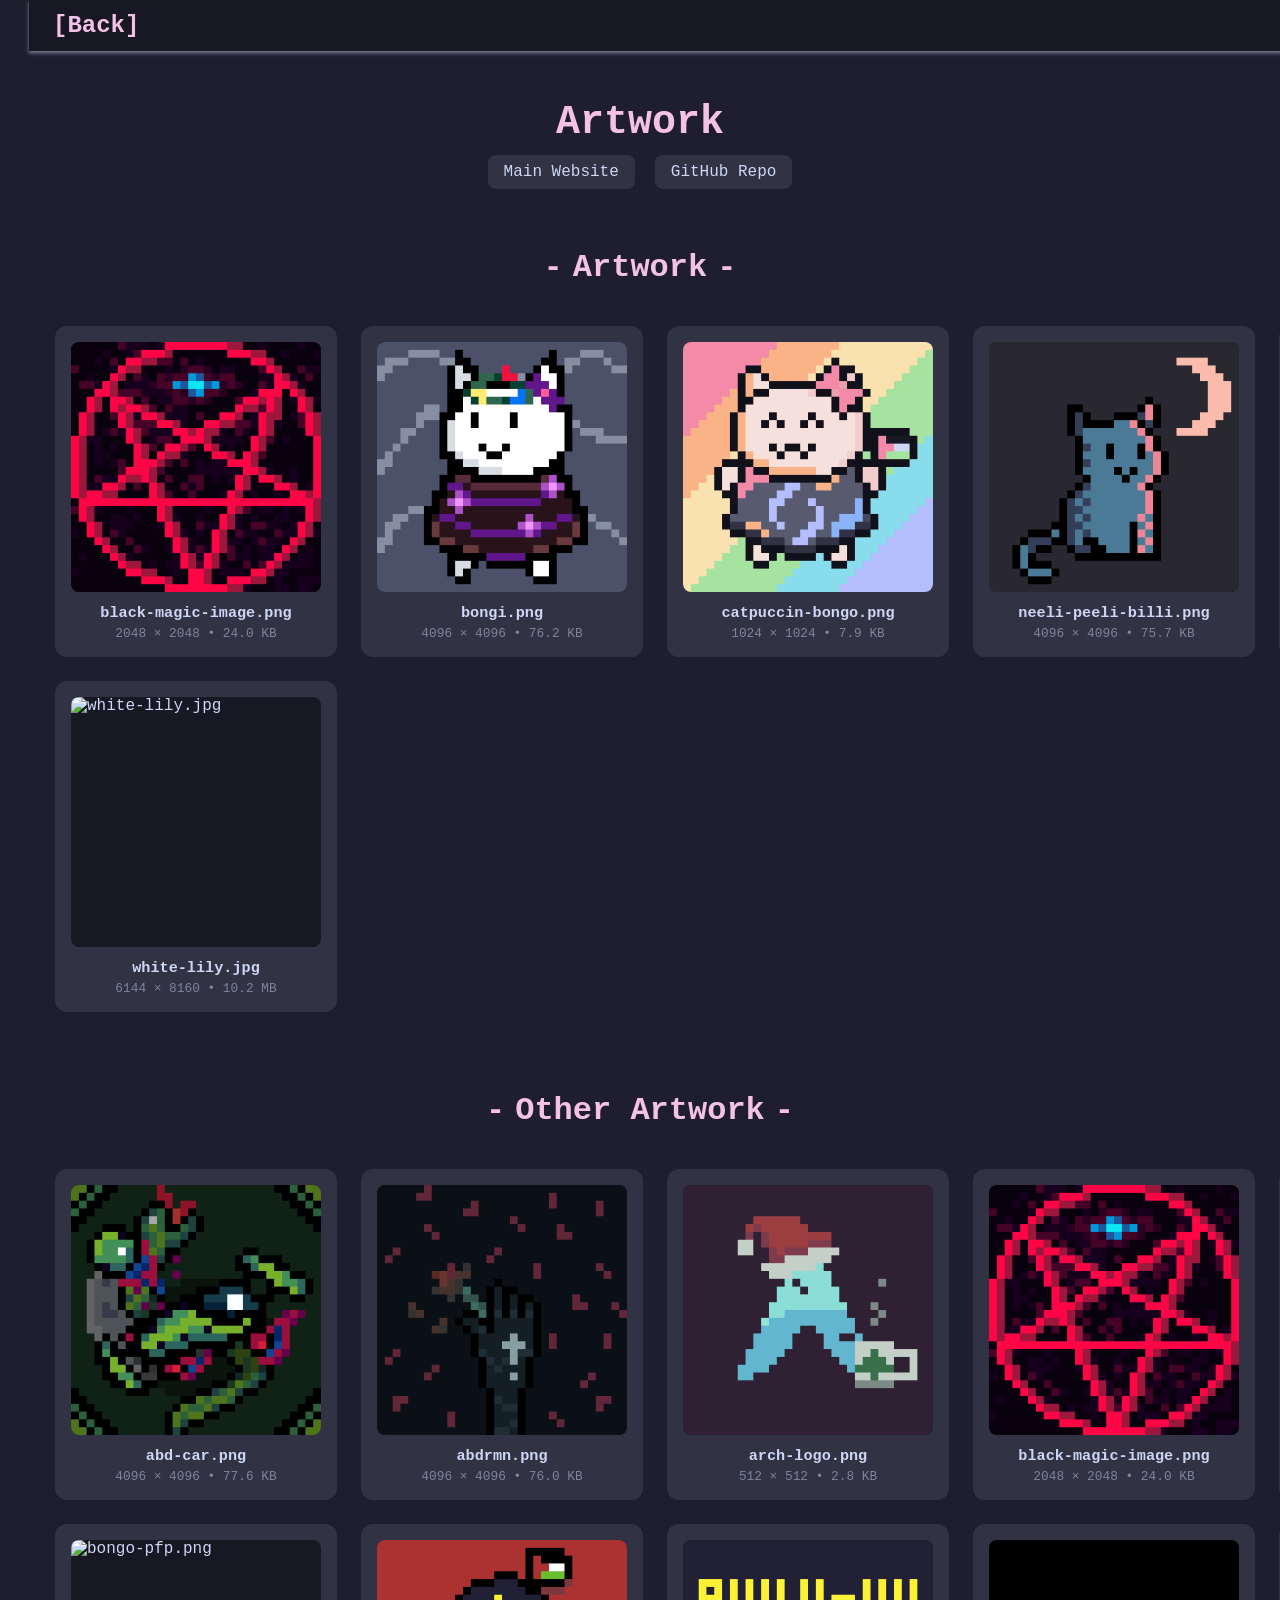
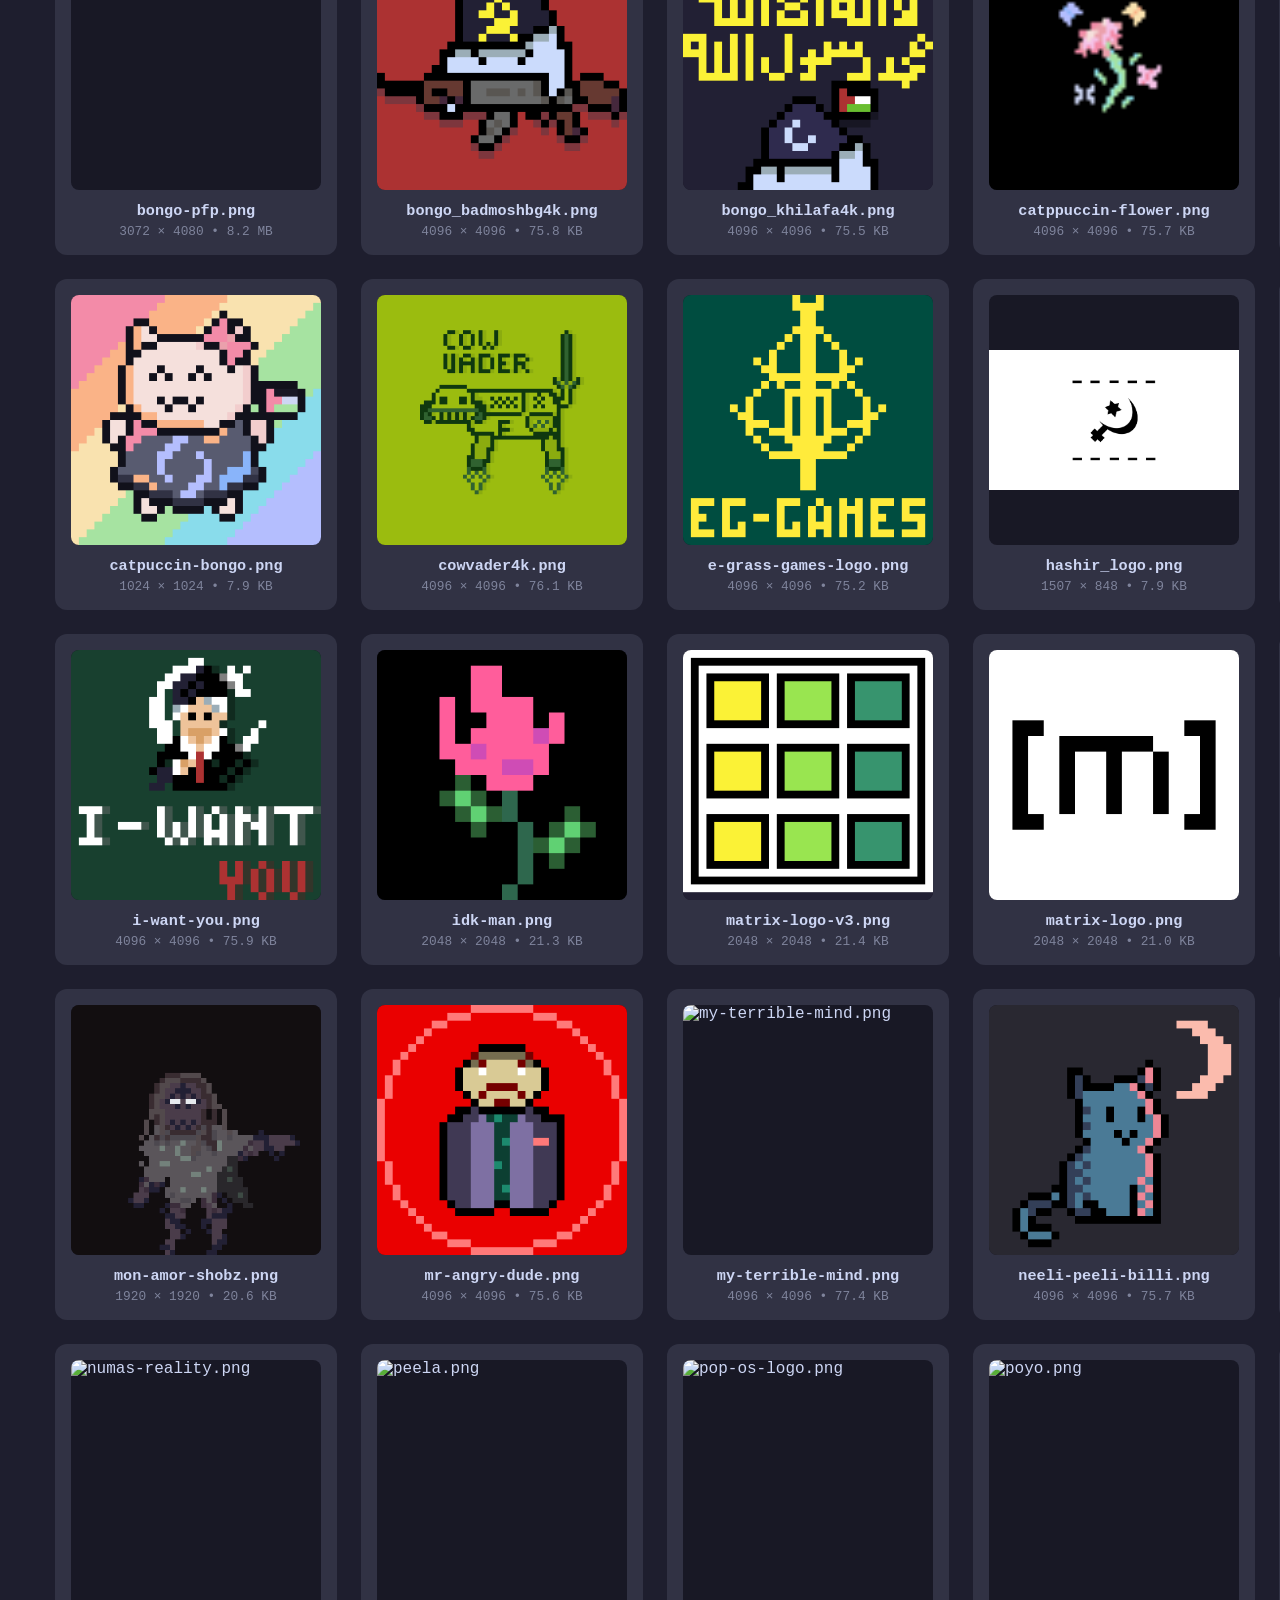
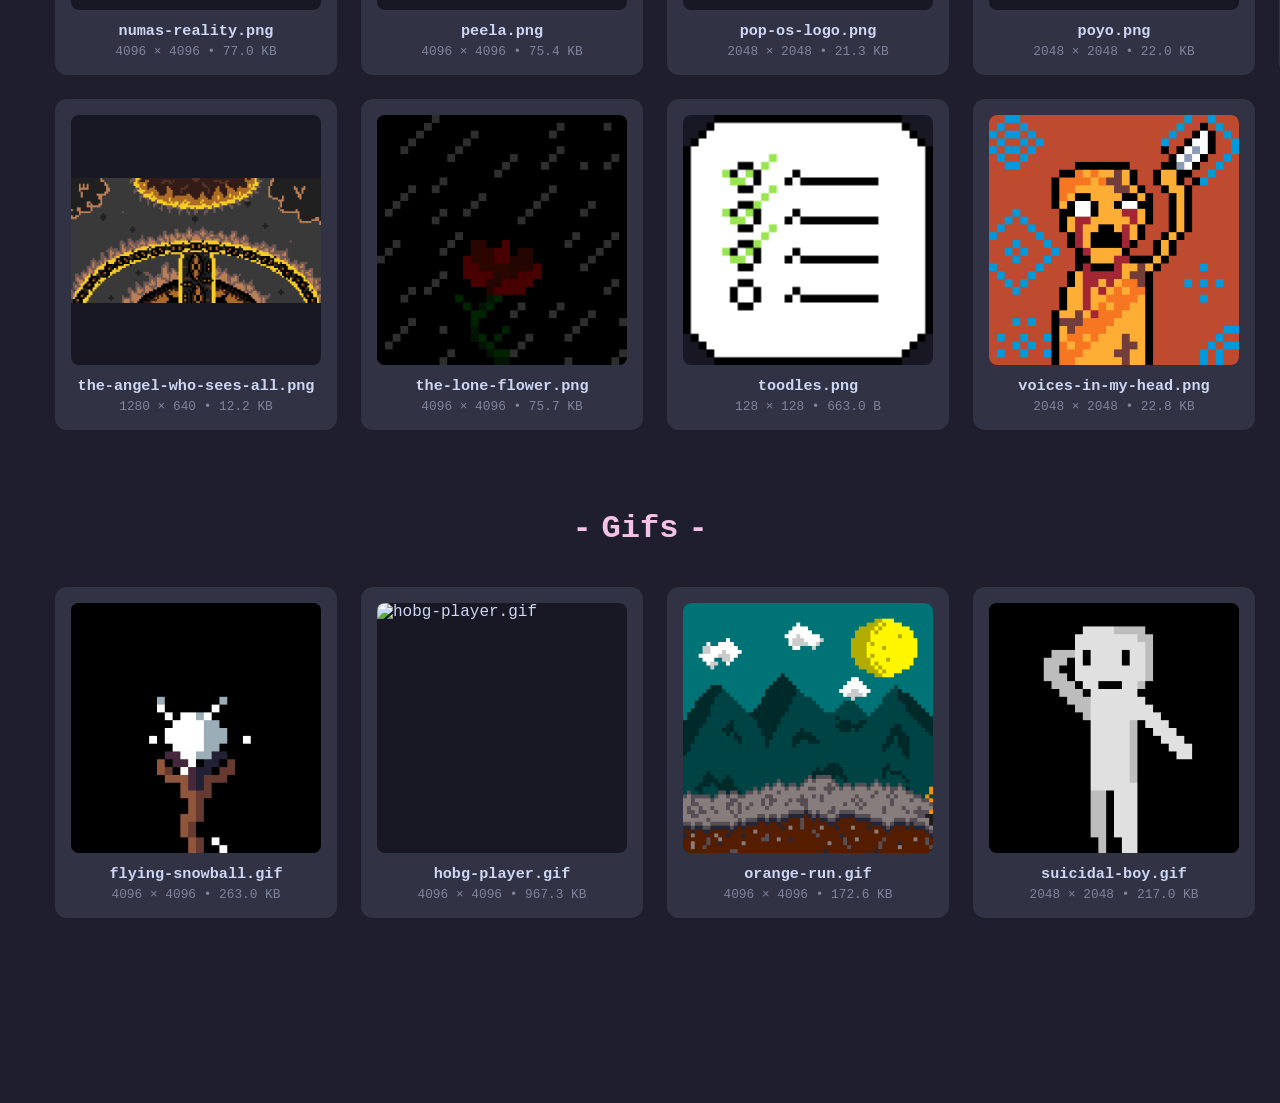
==== commit f3e9926d: "feat: add three-section gallery with GIF support and ARIA attributes - Updated generate_gallery_html" ====
--- a/index.html
+++ b/index.html
@@ -24,44 +24,44 @@
     </div>
 
     <main>
-        <h1 class="section-title">Showcase</h1>
+        <h1 id="showcase" class="section-title">Artwork</h1>
 <div class="gallery">
-        <div class="image-card" onclick="openLightbox(0)">
+        <div class="image-card" tabindex="0" role="button" aria-label="View black-magic-image.png" onclick="openLightbox(0)">
             <img class="thumbnail" data-src="showcase/black-magic-image.png" alt="black-magic-image.png">
             <div class="image-info">
                 <div class="filename" title="black-magic-image.png">black-magic-image.png</div>
                 <div class="metadata">2048 × 2048 • 24.0 KB</div>
             </div>
         </div>
-        <div class="image-card" onclick="openLightbox(1)">
+        <div class="image-card" tabindex="0" role="button" aria-label="View bongi.png" onclick="openLightbox(1)">
             <img class="thumbnail" data-src="showcase/bongi.png" alt="bongi.png">
             <div class="image-info">
                 <div class="filename" title="bongi.png">bongi.png</div>
                 <div class="metadata">4096 × 4096 • 76.2 KB</div>
             </div>
         </div>
-        <div class="image-card" onclick="openLightbox(2)">
+        <div class="image-card" tabindex="0" role="button" aria-label="View catpuccin-bongo.png" onclick="openLightbox(2)">
             <img class="thumbnail" data-src="showcase/catpuccin-bongo.png" alt="catpuccin-bongo.png">
             <div class="image-info">
                 <div class="filename" title="catpuccin-bongo.png">catpuccin-bongo.png</div>
                 <div class="metadata">1024 × 1024 • 7.9 KB</div>
             </div>
         </div>
-        <div class="image-card" onclick="openLightbox(3)">
+        <div class="image-card" tabindex="0" role="button" aria-label="View neeli-peeli-billi.png" onclick="openLightbox(3)">
             <img class="thumbnail" data-src="showcase/neeli-peeli-billi.png" alt="neeli-peeli-billi.png">
             <div class="image-info">
                 <div class="filename" title="neeli-peeli-billi.png">neeli-peeli-billi.png</div>
                 <div class="metadata">4096 × 4096 • 75.7 KB</div>
             </div>
         </div>
-        <div class="image-card" onclick="openLightbox(4)">
+        <div class="image-card" tabindex="0" role="button" aria-label="View voices-in-my-head.png" onclick="openLightbox(4)">
             <img class="thumbnail" data-src="showcase/voices-in-my-head.png" alt="voices-in-my-head.png">
             <div class="image-info">
                 <div class="filename" title="voices-in-my-head.png">voices-in-my-head.png</div>
                 <div class="metadata">2048 × 2048 • 22.8 KB</div>
             </div>
         </div>
-        <div class="image-card" onclick="openLightbox(5)">
+        <div class="image-card" tabindex="0" role="button" aria-label="View white-lily.jpg" onclick="openLightbox(5)">
             <img class="thumbnail" data-src="showcase/white-lily.jpg" alt="white-lily.jpg">
             <div class="image-info">
                 <div class="filename" title="white-lily.jpg">white-lily.jpg</div>
@@ -70,232 +70,285 @@
         </div>
     </div>
 
-<h1 class="section-title">Other Artwork</h1>
+<h1 id="other" class="section-title">Other Artwork</h1>
 <div class="gallery">
-        <div class="image-card" onclick="openLightbox(6)">
+        <div class="image-card" tabindex="0" role="button" aria-label="View abd-car.png" onclick="openLightbox(6)">
             <img class="thumbnail" data-src="png/abd-car.png" alt="abd-car.png">
             <div class="image-info">
                 <div class="filename" title="abd-car.png">abd-car.png</div>
                 <div class="metadata">4096 × 4096 • 77.6 KB</div>
             </div>
         </div>
-        <div class="image-card" onclick="openLightbox(7)">
+        <div class="image-card" tabindex="0" role="button" aria-label="View abdrmn.png" onclick="openLightbox(7)">
             <img class="thumbnail" data-src="png/abdrmn.png" alt="abdrmn.png">
             <div class="image-info">
                 <div class="filename" title="abdrmn.png">abdrmn.png</div>
                 <div class="metadata">4096 × 4096 • 76.0 KB</div>
             </div>
         </div>
-        <div class="image-card" onclick="openLightbox(8)">
+        <div class="image-card" tabindex="0" role="button" aria-label="View arch-logo.png" onclick="openLightbox(8)">
             <img class="thumbnail" data-src="png/arch-logo.png" alt="arch-logo.png">
             <div class="image-info">
                 <div class="filename" title="arch-logo.png">arch-logo.png</div>
                 <div class="metadata">512 × 512 • 2.8 KB</div>
             </div>
         </div>
-        <div class="image-card" onclick="openLightbox(9)">
+        <div class="image-card" tabindex="0" role="button" aria-label="View black-magic-image.png" onclick="openLightbox(9)">
+            <img class="thumbnail" data-src="png/black-magic-image.png" alt="black-magic-image.png">
+            <div class="image-info">
+                <div class="filename" title="black-magic-image.png">black-magic-image.png</div>
+                <div class="metadata">2048 × 2048 • 24.0 KB</div>
+            </div>
+        </div>
+        <div class="image-card" tabindex="0" role="button" aria-label="View bongi.png" onclick="openLightbox(10)">
+            <img class="thumbnail" data-src="png/bongi.png" alt="bongi.png">
+            <div class="image-info">
+                <div class="filename" title="bongi.png">bongi.png</div>
+                <div class="metadata">4096 × 4096 • 76.2 KB</div>
+            </div>
+        </div>
+        <div class="image-card" tabindex="0" role="button" aria-label="View bongo-pfp.png" onclick="openLightbox(11)">
             <img class="thumbnail" data-src="png/bongo-pfp.png" alt="bongo-pfp.png">
             <div class="image-info">
                 <div class="filename" title="bongo-pfp.png">bongo-pfp.png</div>
                 <div class="metadata">3072 × 4080 • 8.2 MB</div>
             </div>
         </div>
-        <div class="image-card" onclick="openLightbox(10)">
+        <div class="image-card" tabindex="0" role="button" aria-label="View bongo_badmoshbg4k.png" onclick="openLightbox(12)">
             <img class="thumbnail" data-src="png/bongo_badmoshbg4k.png" alt="bongo_badmoshbg4k.png">
             <div class="image-info">
                 <div class="filename" title="bongo_badmoshbg4k.png">bongo_badmoshbg4k.png</div>
                 <div class="metadata">4096 × 4096 • 75.8 KB</div>
             </div>
         </div>
-        <div class="image-card" onclick="openLightbox(11)">
+        <div class="image-card" tabindex="0" role="button" aria-label="View bongo_khilafa4k.png" onclick="openLightbox(13)">
             <img class="thumbnail" data-src="png/bongo_khilafa4k.png" alt="bongo_khilafa4k.png">
             <div class="image-info">
                 <div class="filename" title="bongo_khilafa4k.png">bongo_khilafa4k.png</div>
                 <div class="metadata">4096 × 4096 • 75.5 KB</div>
             </div>
         </div>
-        <div class="image-card" onclick="openLightbox(12)">
+        <div class="image-card" tabindex="0" role="button" aria-label="View catppuccin-flower.png" onclick="openLightbox(14)">
             <img class="thumbnail" data-src="png/catppuccin-flower.png" alt="catppuccin-flower.png">
             <div class="image-info">
                 <div class="filename" title="catppuccin-flower.png">catppuccin-flower.png</div>
-                <div class="metadata">64 × 64 • 838.0 B</div>
-            </div>
-        </div>
-        <div class="image-card" onclick="openLightbox(13)">
+                <div class="metadata">4096 × 4096 • 75.7 KB</div>
+            </div>
+        </div>
+        <div class="image-card" tabindex="0" role="button" aria-label="View catpuccin-bongo-pink-bg.png" onclick="openLightbox(15)">
             <img class="thumbnail" data-src="png/catpuccin-bongo-pink-bg.png" alt="catpuccin-bongo-pink-bg.png">
             <div class="image-info">
                 <div class="filename" title="catpuccin-bongo-pink-bg.png">catpuccin-bongo-pink-bg.png</div>
                 <div class="metadata">2048 × 2048 • 22.3 KB</div>
             </div>
         </div>
-        <div class="image-card" onclick="openLightbox(14)">
-            <img class="thumbnail" data-src="png/chess.png" alt="chess.png">
-            <div class="image-info">
-                <div class="filename" title="chess.png">chess.png</div>
-                <div class="metadata">96 × 16 • 477.0 B</div>
-            </div>
-        </div>
-        <div class="image-card" onclick="openLightbox(15)">
+        <div class="image-card" tabindex="0" role="button" aria-label="View catpuccin-bongo.png" onclick="openLightbox(16)">
+            <img class="thumbnail" data-src="png/catpuccin-bongo.png" alt="catpuccin-bongo.png">
+            <div class="image-info">
+                <div class="filename" title="catpuccin-bongo.png">catpuccin-bongo.png</div>
+                <div class="metadata">1024 × 1024 • 7.9 KB</div>
+            </div>
+        </div>
+        <div class="image-card" tabindex="0" role="button" aria-label="View cowvader4k.png" onclick="openLightbox(17)">
             <img class="thumbnail" data-src="png/cowvader4k.png" alt="cowvader4k.png">
             <div class="image-info">
                 <div class="filename" title="cowvader4k.png">cowvader4k.png</div>
                 <div class="metadata">4096 × 4096 • 76.1 KB</div>
             </div>
         </div>
-        <div class="image-card" onclick="openLightbox(16)">
+        <div class="image-card" tabindex="0" role="button" aria-label="View e-grass-games-logo.png" onclick="openLightbox(18)">
             <img class="thumbnail" data-src="png/e-grass-games-logo.png" alt="e-grass-games-logo.png">
             <div class="image-info">
                 <div class="filename" title="e-grass-games-logo.png">e-grass-games-logo.png</div>
                 <div class="metadata">4096 × 4096 • 75.2 KB</div>
             </div>
         </div>
-        <div class="image-card" onclick="openLightbox(17)">
-            <img class="thumbnail" data-src="png/exit-button.png" alt="exit-button.png">
-            <div class="image-info">
-                <div class="filename" title="exit-button.png">exit-button.png</div>
-                <div class="metadata">256 × 16 • 670.0 B</div>
-            </div>
-        </div>
-        <div class="image-card" onclick="openLightbox(18)">
+        <div class="image-card" tabindex="0" role="button" aria-label="View hashir_logo.png" onclick="openLightbox(19)">
             <img class="thumbnail" data-src="png/hashir_logo.png" alt="hashir_logo.png">
             <div class="image-info">
                 <div class="filename" title="hashir_logo.png">hashir_logo.png</div>
                 <div class="metadata">1507 × 848 • 7.9 KB</div>
             </div>
         </div>
-        <div class="image-card" onclick="openLightbox(19)">
+        <div class="image-card" tabindex="0" role="button" aria-label="View holy.png" onclick="openLightbox(20)">
+            <img class="thumbnail" data-src="png/holy.png" alt="holy.png">
+            <div class="image-info">
+                <div class="filename" title="holy.png">holy.png</div>
+                <div class="metadata">4096 × 4096 • 84.2 KB</div>
+            </div>
+        </div>
+        <div class="image-card" tabindex="0" role="button" aria-label="View i-want-you.png" onclick="openLightbox(21)">
             <img class="thumbnail" data-src="png/i-want-you.png" alt="i-want-you.png">
             <div class="image-info">
                 <div class="filename" title="i-want-you.png">i-want-you.png</div>
                 <div class="metadata">4096 × 4096 • 75.9 KB</div>
             </div>
         </div>
-        <div class="image-card" onclick="openLightbox(20)">
+        <div class="image-card" tabindex="0" role="button" aria-label="View idk-man.png" onclick="openLightbox(22)">
             <img class="thumbnail" data-src="png/idk-man.png" alt="idk-man.png">
             <div class="image-info">
                 <div class="filename" title="idk-man.png">idk-man.png</div>
                 <div class="metadata">2048 × 2048 • 21.3 KB</div>
             </div>
         </div>
-        <div class="image-card" onclick="openLightbox(21)">
+        <div class="image-card" tabindex="0" role="button" aria-label="View matrix-logo-v3.png" onclick="openLightbox(23)">
             <img class="thumbnail" data-src="png/matrix-logo-v3.png" alt="matrix-logo-v3.png">
             <div class="image-info">
                 <div class="filename" title="matrix-logo-v3.png">matrix-logo-v3.png</div>
                 <div class="metadata">2048 × 2048 • 21.4 KB</div>
             </div>
         </div>
-        <div class="image-card" onclick="openLightbox(22)">
+        <div class="image-card" tabindex="0" role="button" aria-label="View matrix-logo.png" onclick="openLightbox(24)">
             <img class="thumbnail" data-src="png/matrix-logo.png" alt="matrix-logo.png">
             <div class="image-info">
                 <div class="filename" title="matrix-logo.png">matrix-logo.png</div>
                 <div class="metadata">2048 × 2048 • 21.0 KB</div>
             </div>
         </div>
-        <div class="image-card" onclick="openLightbox(23)">
+        <div class="image-card" tabindex="0" role="button" aria-label="View middle-eastern-churail.png" onclick="openLightbox(25)">
             <img class="thumbnail" data-src="png/middle-eastern-churail.png" alt="middle-eastern-churail.png">
             <div class="image-info">
                 <div class="filename" title="middle-eastern-churail.png">middle-eastern-churail.png</div>
                 <div class="metadata">638 × 848 • 180.4 KB</div>
             </div>
         </div>
-        <div class="image-card" onclick="openLightbox(24)">
+        <div class="image-card" tabindex="0" role="button" aria-label="View mon-amor-shobz.png" onclick="openLightbox(26)">
             <img class="thumbnail" data-src="png/mon-amor-shobz.png" alt="mon-amor-shobz.png">
             <div class="image-info">
                 <div class="filename" title="mon-amor-shobz.png">mon-amor-shobz.png</div>
                 <div class="metadata">1920 × 1920 • 20.6 KB</div>
             </div>
         </div>
-        <div class="image-card" onclick="openLightbox(25)">
+        <div class="image-card" tabindex="0" role="button" aria-label="View mr-angry-dude.png" onclick="openLightbox(27)">
             <img class="thumbnail" data-src="png/mr-angry-dude.png" alt="mr-angry-dude.png">
             <div class="image-info">
                 <div class="filename" title="mr-angry-dude.png">mr-angry-dude.png</div>
                 <div class="metadata">4096 × 4096 • 75.6 KB</div>
             </div>
         </div>
-        <div class="image-card" onclick="openLightbox(26)">
+        <div class="image-card" tabindex="0" role="button" aria-label="View my-terrible-mind.png" onclick="openLightbox(28)">
+            <img class="thumbnail" data-src="png/my-terrible-mind.png" alt="my-terrible-mind.png">
+            <div class="image-info">
+                <div class="filename" title="my-terrible-mind.png">my-terrible-mind.png</div>
+                <div class="metadata">4096 × 4096 • 77.4 KB</div>
+            </div>
+        </div>
+        <div class="image-card" tabindex="0" role="button" aria-label="View neeli-peeli-billi.png" onclick="openLightbox(29)">
+            <img class="thumbnail" data-src="png/neeli-peeli-billi.png" alt="neeli-peeli-billi.png">
+            <div class="image-info">
+                <div class="filename" title="neeli-peeli-billi.png">neeli-peeli-billi.png</div>
+                <div class="metadata">4096 × 4096 • 75.7 KB</div>
+            </div>
+        </div>
+        <div class="image-card" tabindex="0" role="button" aria-label="View nisar-mei-teri-galiyon.png" onclick="openLightbox(30)">
             <img class="thumbnail" data-src="png/nisar-mei-teri-galiyon.png" alt="nisar-mei-teri-galiyon.png">
             <div class="image-info">
                 <div class="filename" title="nisar-mei-teri-galiyon.png">nisar-mei-teri-galiyon.png</div>
                 <div class="metadata">4096 × 2048 • 39.3 KB</div>
             </div>
         </div>
-        <div class="image-card" onclick="openLightbox(27)">
+        <div class="image-card" tabindex="0" role="button" aria-label="View numas-reality.png" onclick="openLightbox(31)">
             <img class="thumbnail" data-src="png/numas-reality.png" alt="numas-reality.png">
             <div class="image-info">
                 <div class="filename" title="numas-reality.png">numas-reality.png</div>
                 <div class="metadata">4096 × 4096 • 77.0 KB</div>
             </div>
         </div>
-        <div class="image-card" onclick="openLightbox(28)">
+        <div class="image-card" tabindex="0" role="button" aria-label="View peela.png" onclick="openLightbox(32)">
             <img class="thumbnail" data-src="png/peela.png" alt="peela.png">
             <div class="image-info">
                 <div class="filename" title="peela.png">peela.png</div>
                 <div class="metadata">4096 × 4096 • 75.4 KB</div>
             </div>
         </div>
-        <div class="image-card" onclick="openLightbox(29)">
+        <div class="image-card" tabindex="0" role="button" aria-label="View pop-os-logo.png" onclick="openLightbox(33)">
             <img class="thumbnail" data-src="png/pop-os-logo.png" alt="pop-os-logo.png">
             <div class="image-info">
                 <div class="filename" title="pop-os-logo.png">pop-os-logo.png</div>
                 <div class="metadata">2048 × 2048 • 21.3 KB</div>
             </div>
         </div>
-        <div class="image-card" onclick="openLightbox(30)">
+        <div class="image-card" tabindex="0" role="button" aria-label="View poyo.png" onclick="openLightbox(34)">
             <img class="thumbnail" data-src="png/poyo.png" alt="poyo.png">
             <div class="image-info">
                 <div class="filename" title="poyo.png">poyo.png</div>
                 <div class="metadata">2048 × 2048 • 22.0 KB</div>
             </div>
         </div>
-        <div class="image-card" onclick="openLightbox(31)">
+        <div class="image-card" tabindex="0" role="button" aria-label="View rust-blazinglyfast.png" onclick="openLightbox(35)">
             <img class="thumbnail" data-src="png/rust-blazinglyfast.png" alt="rust-blazinglyfast.png">
             <div class="image-info">
                 <div class="filename" title="rust-blazinglyfast.png">rust-blazinglyfast.png</div>
                 <div class="metadata">2048 × 2048 • 21.7 KB</div>
             </div>
         </div>
-        <div class="image-card" onclick="openLightbox(32)">
-            <img class="thumbnail" data-src="png/start-button.png" alt="start-button.png">
-            <div class="image-info">
-                <div class="filename" title="start-button.png">start-button.png</div>
-                <div class="metadata">256 × 16 • 743.0 B</div>
-            </div>
-        </div>
-        <div class="image-card" onclick="openLightbox(33)">
-            <img class="thumbnail" data-src="png/templar-knight.png" alt="templar-knight.png">
-            <div class="image-info">
-                <div class="filename" title="templar-knight.png">templar-knight.png</div>
-                <div class="metadata">32 × 32 • 683.0 B</div>
-            </div>
-        </div>
-        <div class="image-card" onclick="openLightbox(34)">
+        <div class="image-card" tabindex="0" role="button" aria-label="View the-angel-who-sees-all.png" onclick="openLightbox(36)">
             <img class="thumbnail" data-src="png/the-angel-who-sees-all.png" alt="the-angel-who-sees-all.png">
             <div class="image-info">
                 <div class="filename" title="the-angel-who-sees-all.png">the-angel-who-sees-all.png</div>
                 <div class="metadata">1280 × 640 • 12.2 KB</div>
             </div>
         </div>
-        <div class="image-card" onclick="openLightbox(35)">
+        <div class="image-card" tabindex="0" role="button" aria-label="View the-lone-flower.png" onclick="openLightbox(37)">
             <img class="thumbnail" data-src="png/the-lone-flower.png" alt="the-lone-flower.png">
             <div class="image-info">
                 <div class="filename" title="the-lone-flower.png">the-lone-flower.png</div>
                 <div class="metadata">4096 × 4096 • 75.7 KB</div>
             </div>
         </div>
-        <div class="image-card" onclick="openLightbox(36)">
+        <div class="image-card" tabindex="0" role="button" aria-label="View toodles.png" onclick="openLightbox(38)">
             <img class="thumbnail" data-src="png/toodles.png" alt="toodles.png">
             <div class="image-info">
                 <div class="filename" title="toodles.png">toodles.png</div>
                 <div class="metadata">128 × 128 • 663.0 B</div>
             </div>
         </div>
+        <div class="image-card" tabindex="0" role="button" aria-label="View voices-in-my-head.png" onclick="openLightbox(39)">
+            <img class="thumbnail" data-src="png/voices-in-my-head.png" alt="voices-in-my-head.png">
+            <div class="image-info">
+                <div class="filename" title="voices-in-my-head.png">voices-in-my-head.png</div>
+                <div class="metadata">2048 × 2048 • 22.8 KB</div>
+            </div>
+        </div>
+    </div>
+
+<h1 id="gifs" class="section-title">Gifs</h1>
+<div class="gallery">
+        <div class="image-card" tabindex="0" role="button" aria-label="View flying-snowball.gif" onclick="openLightbox(40)">
+            <img class="thumbnail" data-src="gif/flying-snowball.gif" alt="flying-snowball.gif">
+            <div class="image-info">
+                <div class="filename" title="flying-snowball.gif">flying-snowball.gif</div>
+                <div class="metadata">4096 × 4096 • 263.0 KB</div>
+            </div>
+        </div>
+        <div class="image-card" tabindex="0" role="button" aria-label="View hobg-player.gif" onclick="openLightbox(41)">
+            <img class="thumbnail" data-src="gif/hobg-player.gif" alt="hobg-player.gif">
+            <div class="image-info">
+                <div class="filename" title="hobg-player.gif">hobg-player.gif</div>
+                <div class="metadata">4096 × 4096 • 967.3 KB</div>
+            </div>
+        </div>
+        <div class="image-card" tabindex="0" role="button" aria-label="View orange-run.gif" onclick="openLightbox(42)">
+            <img class="thumbnail" data-src="gif/orange-run.gif" alt="orange-run.gif">
+            <div class="image-info">
+                <div class="filename" title="orange-run.gif">orange-run.gif</div>
+                <div class="metadata">4096 × 4096 • 172.6 KB</div>
+            </div>
+        </div>
+        <div class="image-card" tabindex="0" role="button" aria-label="View suicidal-boy.gif" onclick="openLightbox(43)">
+            <img class="thumbnail" data-src="gif/suicidal-boy.gif" alt="suicidal-boy.gif">
+            <div class="image-info">
+                <div class="filename" title="suicidal-boy.gif">suicidal-boy.gif</div>
+                <div class="metadata">2048 × 2048 • 217.0 KB</div>
+            </div>
+        </div>
     </div>
 
     </main>
 </div>
 
 <script>
-    const imageData = [{"filename": "black-magic-image.png", "path": "showcase/black-magic-image.png", "width": 2048, "height": 2048, "size": "24.0 KB"}, {"filename": "bongi.png", "path": "showcase/bongi.png", "width": 4096, "height": 4096, "size": "76.2 KB"}, {"filename": "catpuccin-bongo.png", "path": "showcase/catpuccin-bongo.png", "width": 1024, "height": 1024, "size": "7.9 KB"}, {"filename": "neeli-peeli-billi.png", "path": "showcase/neeli-peeli-billi.png", "width": 4096, "height": 4096, "size": "75.7 KB"}, {"filename": "voices-in-my-head.png", "path": "showcase/voices-in-my-head.png", "width": 2048, "height": 2048, "size": "22.8 KB"}, {"filename": "white-lily.jpg", "path": "showcase/white-lily.jpg", "width": 6144, "height": 8160, "size": "10.2 MB"}, {"filename": "abd-car.png", "path": "png/abd-car.png", "width": 4096, "height": 4096, "size": "77.6 KB"}, {"filename": "abdrmn.png", "path": "png/abdrmn.png", "width": 4096, "height": 4096, "size": "76.0 KB"}, {"filename": "arch-logo.png", "path": "png/arch-logo.png", "width": 512, "height": 512, "size": "2.8 KB"}, {"filename": "bongo-pfp.png", "path": "png/bongo-pfp.png", "width": 3072, "height": 4080, "size": "8.2 MB"}, {"filename": "bongo_badmoshbg4k.png", "path": "png/bongo_badmoshbg4k.png", "width": 4096, "height": 4096, "size": "75.8 KB"}, {"filename": "bongo_khilafa4k.png", "path": "png/bongo_khilafa4k.png", "width": 4096, "height": 4096, "size": "75.5 KB"}, {"filename": "catppuccin-flower.png", "path": "png/catppuccin-flower.png", "width": 64, "height": 64, "size": "838.0 B"}, {"filename": "catpuccin-bongo-pink-bg.png", "path": "png/catpuccin-bongo-pink-bg.png", "width": 2048, "height": 2048, "size": "22.3 KB"}, {"filename": "chess.png", "path": "png/chess.png", "width": 96, "height": 16, "size": "477.0 B"}, {"filename": "cowvader4k.png", "path": "png/cowvader4k.png", "width": 4096, "height": 4096, "size": "76.1 KB"}, {"filename": "e-grass-games-logo.png", "path": "png/e-grass-games-logo.png", "width": 4096, "height": 4096, "size": "75.2 KB"}, {"filename": "exit-button.png", "path": "png/exit-button.png", "width": 256, "height": 16, "size": "670.0 B"}, {"filename": "hashir_logo.png", "path": "png/hashir_logo.png", "width": 1507, "height": 848, "size": "7.9 KB"}, {"filename": "i-want-you.png", "path": "png/i-want-you.png", "width": 4096, "height": 4096, "size": "75.9 KB"}, {"filename": "idk-man.png", "path": "png/idk-man.png", "width": 2048, "height": 2048, "size": "21.3 KB"}, {"filename": "matrix-logo-v3.png", "path": "png/matrix-logo-v3.png", "width": 2048, "height": 2048, "size": "21.4 KB"}, {"filename": "matrix-logo.png", "path": "png/matrix-logo.png", "width": 2048, "height": 2048, "size": "21.0 KB"}, {"filename": "middle-eastern-churail.png", "path": "png/middle-eastern-churail.png", "width": 638, "height": 848, "size": "180.4 KB"}, {"filename": "mon-amor-shobz.png", "path": "png/mon-amor-shobz.png", "width": 1920, "height": 1920, "size": "20.6 KB"}, {"filename": "mr-angry-dude.png", "path": "png/mr-angry-dude.png", "width": 4096, "height": 4096, "size": "75.6 KB"}, {"filename": "nisar-mei-teri-galiyon.png", "path": "png/nisar-mei-teri-galiyon.png", "width": 4096, "height": 2048, "size": "39.3 KB"}, {"filename": "numas-reality.png", "path": "png/numas-reality.png", "width": 4096, "height": 4096, "size": "77.0 KB"}, {"filename": "peela.png", "path": "png/peela.png", "width": 4096, "height": 4096, "size": "75.4 KB"}, {"filename": "pop-os-logo.png", "path": "png/pop-os-logo.png", "width": 2048, "height": 2048, "size": "21.3 KB"}, {"filename": "poyo.png", "path": "png/poyo.png", "width": 2048, "height": 2048, "size": "22.0 KB"}, {"filename": "rust-blazinglyfast.png", "path": "png/rust-blazinglyfast.png", "width": 2048, "height": 2048, "size": "21.7 KB"}, {"filename": "start-button.png", "path": "png/start-button.png", "width": 256, "height": 16, "size": "743.0 B"}, {"filename": "templar-knight.png", "path": "png/templar-knight.png", "width": 32, "height": 32, "size": "683.0 B"}, {"filename": "the-angel-who-sees-all.png", "path": "png/the-angel-who-sees-all.png", "width": 1280, "height": 640, "size": "12.2 KB"}, {"filename": "the-lone-flower.png", "path": "png/the-lone-flower.png", "width": 4096, "height": 4096, "size": "75.7 KB"}, {"filename": "toodles.png", "path": "png/toodles.png", "width": 128, "height": 128, "size": "663.0 B"}];
+    const imageData = [{"filename": "black-magic-image.png", "path": "showcase/black-magic-image.png", "width": 2048, "height": 2048, "size": "24.0 KB"}, {"filename": "bongi.png", "path": "showcase/bongi.png", "width": 4096, "height": 4096, "size": "76.2 KB"}, {"filename": "catpuccin-bongo.png", "path": "showcase/catpuccin-bongo.png", "width": 1024, "height": 1024, "size": "7.9 KB"}, {"filename": "neeli-peeli-billi.png", "path": "showcase/neeli-peeli-billi.png", "width": 4096, "height": 4096, "size": "75.7 KB"}, {"filename": "voices-in-my-head.png", "path": "showcase/voices-in-my-head.png", "width": 2048, "height": 2048, "size": "22.8 KB"}, {"filename": "white-lily.jpg", "path": "showcase/white-lily.jpg", "width": 6144, "height": 8160, "size": "10.2 MB"}, {"filename": "abd-car.png", "path": "png/abd-car.png", "width": 4096, "height": 4096, "size": "77.6 KB"}, {"filename": "abdrmn.png", "path": "png/abdrmn.png", "width": 4096, "height": 4096, "size": "76.0 KB"}, {"filename": "arch-logo.png", "path": "png/arch-logo.png", "width": 512, "height": 512, "size": "2.8 KB"}, {"filename": "black-magic-image.png", "path": "png/black-magic-image.png", "width": 2048, "height": 2048, "size": "24.0 KB"}, {"filename": "bongi.png", "path": "png/bongi.png", "width": 4096, "height": 4096, "size": "76.2 KB"}, {"filename": "bongo-pfp.png", "path": "png/bongo-pfp.png", "width": 3072, "height": 4080, "size": "8.2 MB"}, {"filename": "bongo_badmoshbg4k.png", "path": "png/bongo_badmoshbg4k.png", "width": 4096, "height": 4096, "size": "75.8 KB"}, {"filename": "bongo_khilafa4k.png", "path": "png/bongo_khilafa4k.png", "width": 4096, "height": 4096, "size": "75.5 KB"}, {"filename": "catppuccin-flower.png", "path": "png/catppuccin-flower.png", "width": 4096, "height": 4096, "size": "75.7 KB"}, {"filename": "catpuccin-bongo-pink-bg.png", "path": "png/catpuccin-bongo-pink-bg.png", "width": 2048, "height": 2048, "size": "22.3 KB"}, {"filename": "catpuccin-bongo.png", "path": "png/catpuccin-bongo.png", "width": 1024, "height": 1024, "size": "7.9 KB"}, {"filename": "cowvader4k.png", "path": "png/cowvader4k.png", "width": 4096, "height": 4096, "size": "76.1 KB"}, {"filename": "e-grass-games-logo.png", "path": "png/e-grass-games-logo.png", "width": 4096, "height": 4096, "size": "75.2 KB"}, {"filename": "hashir_logo.png", "path": "png/hashir_logo.png", "width": 1507, "height": 848, "size": "7.9 KB"}, {"filename": "holy.png", "path": "png/holy.png", "width": 4096, "height": 4096, "size": "84.2 KB"}, {"filename": "i-want-you.png", "path": "png/i-want-you.png", "width": 4096, "height": 4096, "size": "75.9 KB"}, {"filename": "idk-man.png", "path": "png/idk-man.png", "width": 2048, "height": 2048, "size": "21.3 KB"}, {"filename": "matrix-logo-v3.png", "path": "png/matrix-logo-v3.png", "width": 2048, "height": 2048, "size": "21.4 KB"}, {"filename": "matrix-logo.png", "path": "png/matrix-logo.png", "width": 2048, "height": 2048, "size": "21.0 KB"}, {"filename": "middle-eastern-churail.png", "path": "png/middle-eastern-churail.png", "width": 638, "height": 848, "size": "180.4 KB"}, {"filename": "mon-amor-shobz.png", "path": "png/mon-amor-shobz.png", "width": 1920, "height": 1920, "size": "20.6 KB"}, {"filename": "mr-angry-dude.png", "path": "png/mr-angry-dude.png", "width": 4096, "height": 4096, "size": "75.6 KB"}, {"filename": "my-terrible-mind.png", "path": "png/my-terrible-mind.png", "width": 4096, "height": 4096, "size": "77.4 KB"}, {"filename": "neeli-peeli-billi.png", "path": "png/neeli-peeli-billi.png", "width": 4096, "height": 4096, "size": "75.7 KB"}, {"filename": "nisar-mei-teri-galiyon.png", "path": "png/nisar-mei-teri-galiyon.png", "width": 4096, "height": 2048, "size": "39.3 KB"}, {"filename": "numas-reality.png", "path": "png/numas-reality.png", "width": 4096, "height": 4096, "size": "77.0 KB"}, {"filename": "peela.png", "path": "png/peela.png", "width": 4096, "height": 4096, "size": "75.4 KB"}, {"filename": "pop-os-logo.png", "path": "png/pop-os-logo.png", "width": 2048, "height": 2048, "size": "21.3 KB"}, {"filename": "poyo.png", "path": "png/poyo.png", "width": 2048, "height": 2048, "size": "22.0 KB"}, {"filename": "rust-blazinglyfast.png", "path": "png/rust-blazinglyfast.png", "width": 2048, "height": 2048, "size": "21.7 KB"}, {"filename": "the-angel-who-sees-all.png", "path": "png/the-angel-who-sees-all.png", "width": 1280, "height": 640, "size": "12.2 KB"}, {"filename": "the-lone-flower.png", "path": "png/the-lone-flower.png", "width": 4096, "height": 4096, "size": "75.7 KB"}, {"filename": "toodles.png", "path": "png/toodles.png", "width": 128, "height": 128, "size": "663.0 B"}, {"filename": "voices-in-my-head.png", "path": "png/voices-in-my-head.png", "width": 2048, "height": 2048, "size": "22.8 KB"}, {"filename": "flying-snowball.gif", "path": "gif/flying-snowball.gif", "width": 4096, "height": 4096, "size": "263.0 KB"}, {"filename": "hobg-player.gif", "path": "gif/hobg-player.gif", "width": 4096, "height": 4096, "size": "967.3 KB"}, {"filename": "orange-run.gif", "path": "gif/orange-run.gif", "width": 4096, "height": 4096, "size": "172.6 KB"}, {"filename": "suicidal-boy.gif", "path": "gif/suicidal-boy.gif", "width": 2048, "height": 2048, "size": "217.0 KB"}];
 </script>
 
 
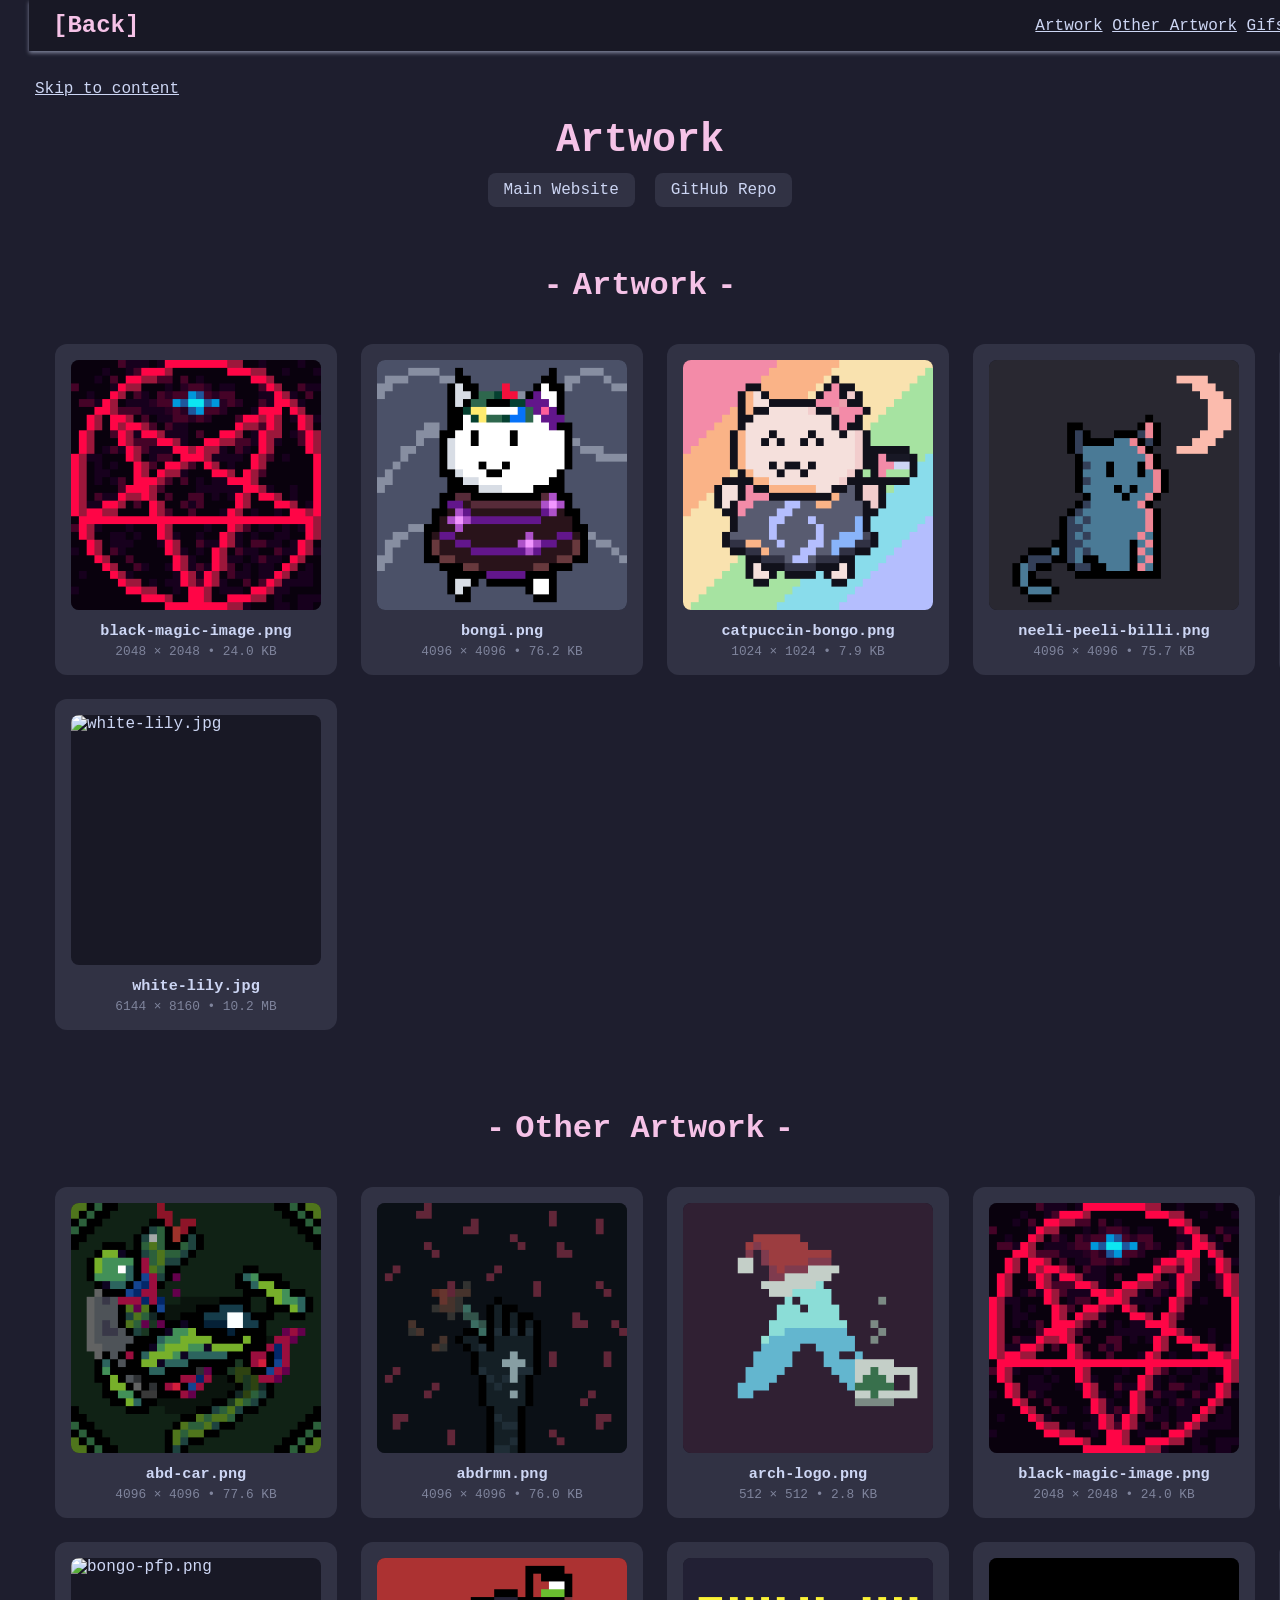
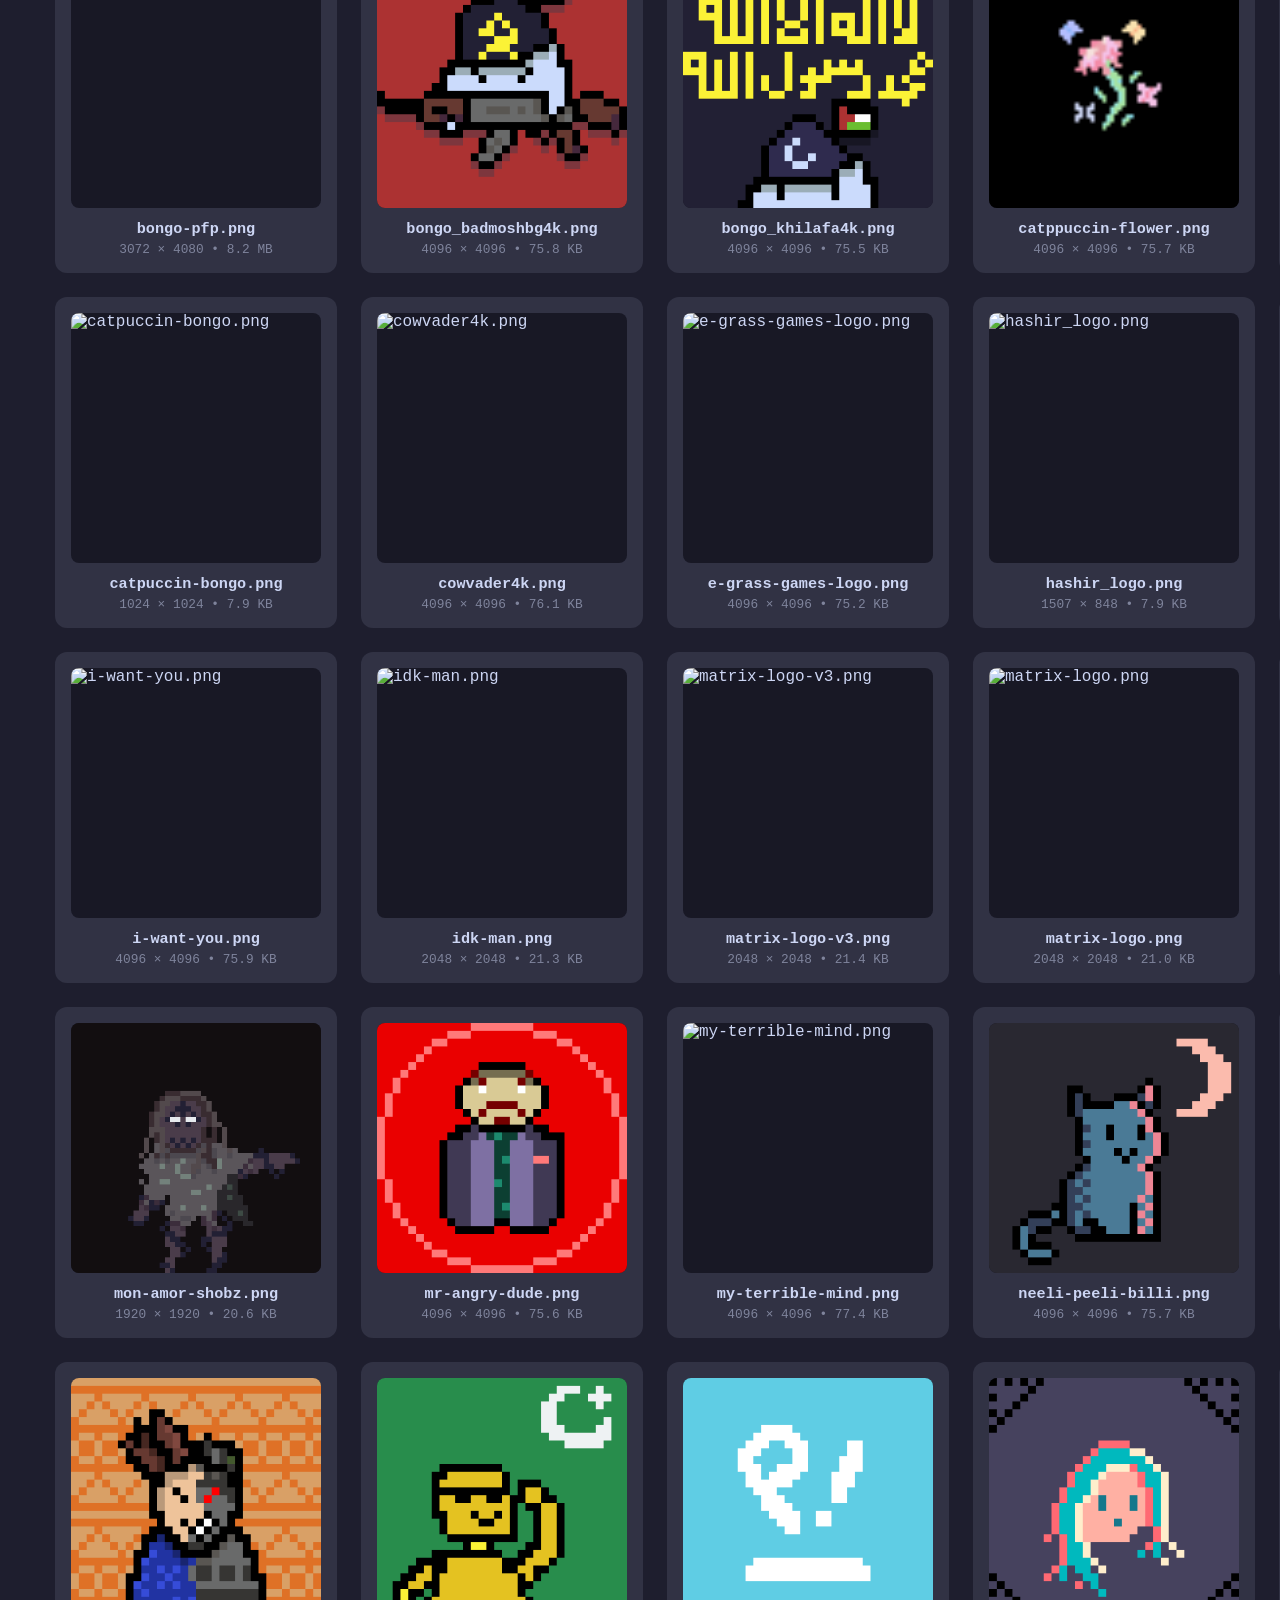
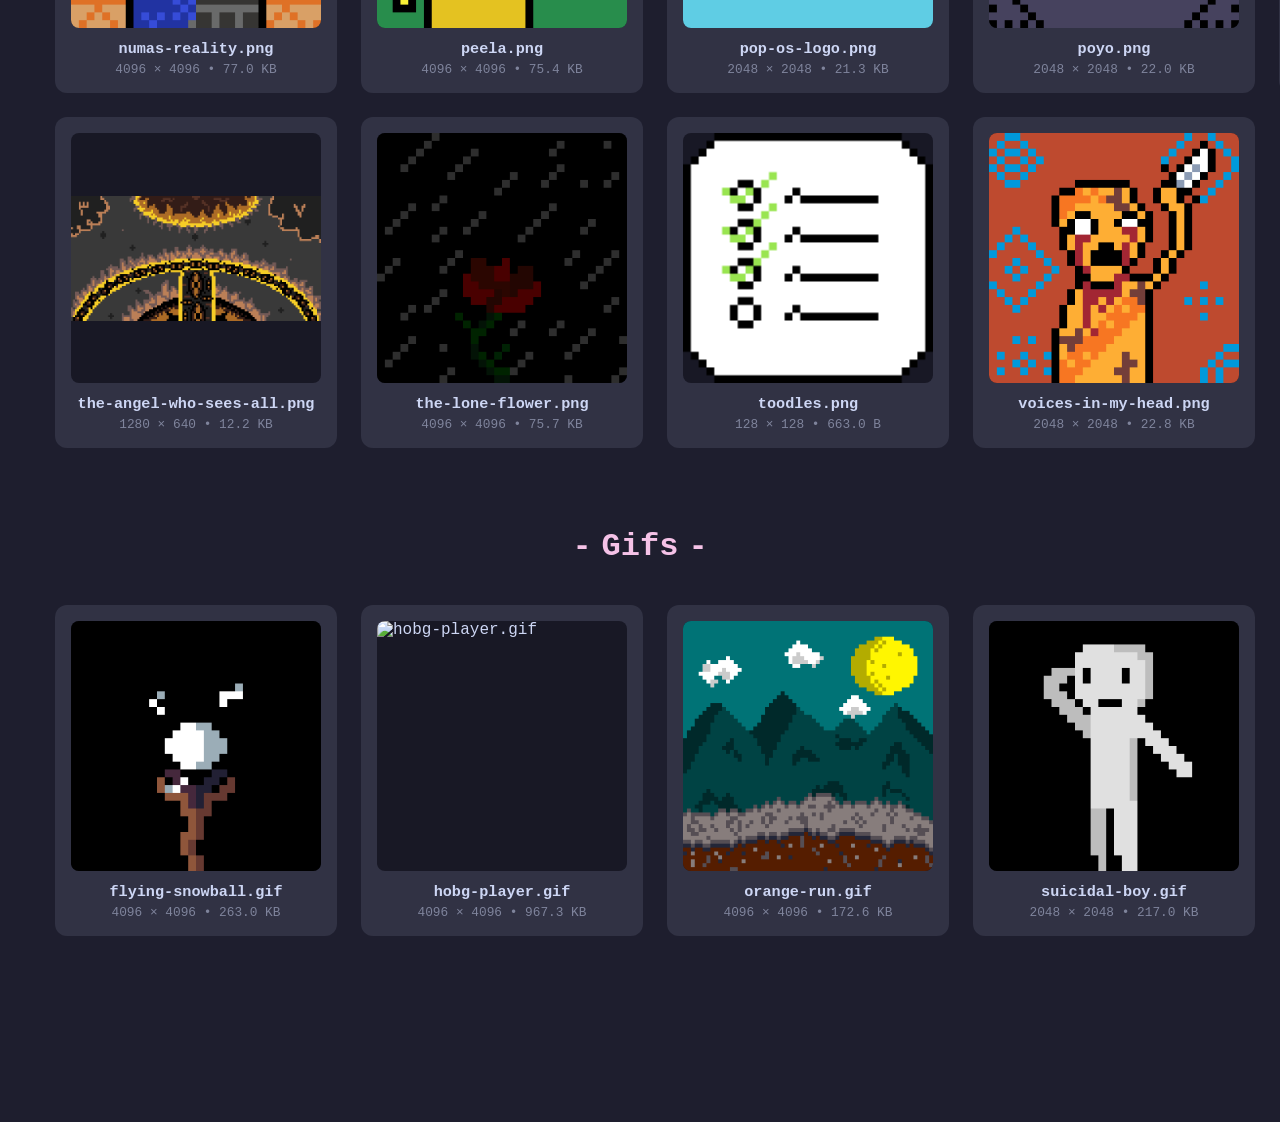
==== commit 72227c50: "feat: add skip link, navigation buttons, and ARIA attributes to template - Added skip link for acces" ====
--- a/index.html
+++ b/index.html
@@ -9,12 +9,18 @@
     <title>Artwork</title>
 </head>
 <body>
+    <a href="#main-content" class="skip-link">Skip to content</a>
 
 <div class="top-bar">
-    <a href="https://bongopoyo.github.io/" class="logo">[Back]</a>
+    <a href="https://bongopoyo.github.io/" class="logo logo-large">[Back]</a>
+    <nav class="section-nav">
+                <a href="#showcase" class="nav-button">Artwork</a>
+        <a href="#other" class="nav-button">Other Artwork</a>
+        <a href="#gifs" class="nav-button">Gifs</a>
+    </nav>
 </div>
 
-<div class="main-content">
+<div class="main-content" id="main-content">
     <div class="header-content">
         <h1>Artwork</h1>
         <div class="links">
@@ -26,42 +32,42 @@
     <main>
         <h1 id="showcase" class="section-title">Artwork</h1>
 <div class="gallery">
-        <div class="image-card" tabindex="0" role="button" aria-label="View black-magic-image.png" onclick="openLightbox(0)">
+        <div class="image-card" tabindex="0" role="button" aria-label="View black-magic-image.png" onclick="openLightbox(0)" onkeydown="if(event.key==='Enter') openLightbox(0)">
             <img class="thumbnail" data-src="showcase/black-magic-image.png" alt="black-magic-image.png">
             <div class="image-info">
                 <div class="filename" title="black-magic-image.png">black-magic-image.png</div>
                 <div class="metadata">2048 × 2048 • 24.0 KB</div>
             </div>
         </div>
-        <div class="image-card" tabindex="0" role="button" aria-label="View bongi.png" onclick="openLightbox(1)">
+        <div class="image-card" tabindex="0" role="button" aria-label="View bongi.png" onclick="openLightbox(1)" onkeydown="if(event.key==='Enter') openLightbox(1)">
             <img class="thumbnail" data-src="showcase/bongi.png" alt="bongi.png">
             <div class="image-info">
                 <div class="filename" title="bongi.png">bongi.png</div>
                 <div class="metadata">4096 × 4096 • 76.2 KB</div>
             </div>
         </div>
-        <div class="image-card" tabindex="0" role="button" aria-label="View catpuccin-bongo.png" onclick="openLightbox(2)">
+        <div class="image-card" tabindex="0" role="button" aria-label="View catpuccin-bongo.png" onclick="openLightbox(2)" onkeydown="if(event.key==='Enter') openLightbox(2)">
             <img class="thumbnail" data-src="showcase/catpuccin-bongo.png" alt="catpuccin-bongo.png">
             <div class="image-info">
                 <div class="filename" title="catpuccin-bongo.png">catpuccin-bongo.png</div>
                 <div class="metadata">1024 × 1024 • 7.9 KB</div>
             </div>
         </div>
-        <div class="image-card" tabindex="0" role="button" aria-label="View neeli-peeli-billi.png" onclick="openLightbox(3)">
+        <div class="image-card" tabindex="0" role="button" aria-label="View neeli-peeli-billi.png" onclick="openLightbox(3)" onkeydown="if(event.key==='Enter') openLightbox(3)">
             <img class="thumbnail" data-src="showcase/neeli-peeli-billi.png" alt="neeli-peeli-billi.png">
             <div class="image-info">
                 <div class="filename" title="neeli-peeli-billi.png">neeli-peeli-billi.png</div>
                 <div class="metadata">4096 × 4096 • 75.7 KB</div>
             </div>
         </div>
-        <div class="image-card" tabindex="0" role="button" aria-label="View voices-in-my-head.png" onclick="openLightbox(4)">
+        <div class="image-card" tabindex="0" role="button" aria-label="View voices-in-my-head.png" onclick="openLightbox(4)" onkeydown="if(event.key==='Enter') openLightbox(4)">
             <img class="thumbnail" data-src="showcase/voices-in-my-head.png" alt="voices-in-my-head.png">
             <div class="image-info">
                 <div class="filename" title="voices-in-my-head.png">voices-in-my-head.png</div>
                 <div class="metadata">2048 × 2048 • 22.8 KB</div>
             </div>
         </div>
-        <div class="image-card" tabindex="0" role="button" aria-label="View white-lily.jpg" onclick="openLightbox(5)">
+        <div class="image-card" tabindex="0" role="button" aria-label="View white-lily.jpg" onclick="openLightbox(5)" onkeydown="if(event.key==='Enter') openLightbox(5)">
             <img class="thumbnail" data-src="showcase/white-lily.jpg" alt="white-lily.jpg">
             <div class="image-info">
                 <div class="filename" title="white-lily.jpg">white-lily.jpg</div>
@@ -72,238 +78,238 @@
 
 <h1 id="other" class="section-title">Other Artwork</h1>
 <div class="gallery">
-        <div class="image-card" tabindex="0" role="button" aria-label="View abd-car.png" onclick="openLightbox(6)">
+        <div class="image-card" tabindex="0" role="button" aria-label="View abd-car.png" onclick="openLightbox(6)" onkeydown="if(event.key==='Enter') openLightbox(6)">
             <img class="thumbnail" data-src="png/abd-car.png" alt="abd-car.png">
             <div class="image-info">
                 <div class="filename" title="abd-car.png">abd-car.png</div>
                 <div class="metadata">4096 × 4096 • 77.6 KB</div>
             </div>
         </div>
-        <div class="image-card" tabindex="0" role="button" aria-label="View abdrmn.png" onclick="openLightbox(7)">
+        <div class="image-card" tabindex="0" role="button" aria-label="View abdrmn.png" onclick="openLightbox(7)" onkeydown="if(event.key==='Enter') openLightbox(7)">
             <img class="thumbnail" data-src="png/abdrmn.png" alt="abdrmn.png">
             <div class="image-info">
                 <div class="filename" title="abdrmn.png">abdrmn.png</div>
                 <div class="metadata">4096 × 4096 • 76.0 KB</div>
             </div>
         </div>
-        <div class="image-card" tabindex="0" role="button" aria-label="View arch-logo.png" onclick="openLightbox(8)">
+        <div class="image-card" tabindex="0" role="button" aria-label="View arch-logo.png" onclick="openLightbox(8)" onkeydown="if(event.key==='Enter') openLightbox(8)">
             <img class="thumbnail" data-src="png/arch-logo.png" alt="arch-logo.png">
             <div class="image-info">
                 <div class="filename" title="arch-logo.png">arch-logo.png</div>
                 <div class="metadata">512 × 512 • 2.8 KB</div>
             </div>
         </div>
-        <div class="image-card" tabindex="0" role="button" aria-label="View black-magic-image.png" onclick="openLightbox(9)">
+        <div class="image-card" tabindex="0" role="button" aria-label="View black-magic-image.png" onclick="openLightbox(9)" onkeydown="if(event.key==='Enter') openLightbox(9)">
             <img class="thumbnail" data-src="png/black-magic-image.png" alt="black-magic-image.png">
             <div class="image-info">
                 <div class="filename" title="black-magic-image.png">black-magic-image.png</div>
                 <div class="metadata">2048 × 2048 • 24.0 KB</div>
             </div>
         </div>
-        <div class="image-card" tabindex="0" role="button" aria-label="View bongi.png" onclick="openLightbox(10)">
+        <div class="image-card" tabindex="0" role="button" aria-label="View bongi.png" onclick="openLightbox(10)" onkeydown="if(event.key==='Enter') openLightbox(10)">
             <img class="thumbnail" data-src="png/bongi.png" alt="bongi.png">
             <div class="image-info">
                 <div class="filename" title="bongi.png">bongi.png</div>
                 <div class="metadata">4096 × 4096 • 76.2 KB</div>
             </div>
         </div>
-        <div class="image-card" tabindex="0" role="button" aria-label="View bongo-pfp.png" onclick="openLightbox(11)">
+        <div class="image-card" tabindex="0" role="button" aria-label="View bongo-pfp.png" onclick="openLightbox(11)" onkeydown="if(event.key==='Enter') openLightbox(11)">
             <img class="thumbnail" data-src="png/bongo-pfp.png" alt="bongo-pfp.png">
             <div class="image-info">
                 <div class="filename" title="bongo-pfp.png">bongo-pfp.png</div>
                 <div class="metadata">3072 × 4080 • 8.2 MB</div>
             </div>
         </div>
-        <div class="image-card" tabindex="0" role="button" aria-label="View bongo_badmoshbg4k.png" onclick="openLightbox(12)">
+        <div class="image-card" tabindex="0" role="button" aria-label="View bongo_badmoshbg4k.png" onclick="openLightbox(12)" onkeydown="if(event.key==='Enter') openLightbox(12)">
             <img class="thumbnail" data-src="png/bongo_badmoshbg4k.png" alt="bongo_badmoshbg4k.png">
             <div class="image-info">
                 <div class="filename" title="bongo_badmoshbg4k.png">bongo_badmoshbg4k.png</div>
                 <div class="metadata">4096 × 4096 • 75.8 KB</div>
             </div>
         </div>
-        <div class="image-card" tabindex="0" role="button" aria-label="View bongo_khilafa4k.png" onclick="openLightbox(13)">
+        <div class="image-card" tabindex="0" role="button" aria-label="View bongo_khilafa4k.png" onclick="openLightbox(13)" onkeydown="if(event.key==='Enter') openLightbox(13)">
             <img class="thumbnail" data-src="png/bongo_khilafa4k.png" alt="bongo_khilafa4k.png">
             <div class="image-info">
                 <div class="filename" title="bongo_khilafa4k.png">bongo_khilafa4k.png</div>
                 <div class="metadata">4096 × 4096 • 75.5 KB</div>
             </div>
         </div>
-        <div class="image-card" tabindex="0" role="button" aria-label="View catppuccin-flower.png" onclick="openLightbox(14)">
+        <div class="image-card" tabindex="0" role="button" aria-label="View catppuccin-flower.png" onclick="openLightbox(14)" onkeydown="if(event.key==='Enter') openLightbox(14)">
             <img class="thumbnail" data-src="png/catppuccin-flower.png" alt="catppuccin-flower.png">
             <div class="image-info">
                 <div class="filename" title="catppuccin-flower.png">catppuccin-flower.png</div>
                 <div class="metadata">4096 × 4096 • 75.7 KB</div>
             </div>
         </div>
-        <div class="image-card" tabindex="0" role="button" aria-label="View catpuccin-bongo-pink-bg.png" onclick="openLightbox(15)">
+        <div class="image-card" tabindex="0" role="button" aria-label="View catpuccin-bongo-pink-bg.png" onclick="openLightbox(15)" onkeydown="if(event.key==='Enter') openLightbox(15)">
             <img class="thumbnail" data-src="png/catpuccin-bongo-pink-bg.png" alt="catpuccin-bongo-pink-bg.png">
             <div class="image-info">
                 <div class="filename" title="catpuccin-bongo-pink-bg.png">catpuccin-bongo-pink-bg.png</div>
                 <div class="metadata">2048 × 2048 • 22.3 KB</div>
             </div>
         </div>
-        <div class="image-card" tabindex="0" role="button" aria-label="View catpuccin-bongo.png" onclick="openLightbox(16)">
+        <div class="image-card" tabindex="0" role="button" aria-label="View catpuccin-bongo.png" onclick="openLightbox(16)" onkeydown="if(event.key==='Enter') openLightbox(16)">
             <img class="thumbnail" data-src="png/catpuccin-bongo.png" alt="catpuccin-bongo.png">
             <div class="image-info">
                 <div class="filename" title="catpuccin-bongo.png">catpuccin-bongo.png</div>
                 <div class="metadata">1024 × 1024 • 7.9 KB</div>
             </div>
         </div>
-        <div class="image-card" tabindex="0" role="button" aria-label="View cowvader4k.png" onclick="openLightbox(17)">
+        <div class="image-card" tabindex="0" role="button" aria-label="View cowvader4k.png" onclick="openLightbox(17)" onkeydown="if(event.key==='Enter') openLightbox(17)">
             <img class="thumbnail" data-src="png/cowvader4k.png" alt="cowvader4k.png">
             <div class="image-info">
                 <div class="filename" title="cowvader4k.png">cowvader4k.png</div>
                 <div class="metadata">4096 × 4096 • 76.1 KB</div>
             </div>
         </div>
-        <div class="image-card" tabindex="0" role="button" aria-label="View e-grass-games-logo.png" onclick="openLightbox(18)">
+        <div class="image-card" tabindex="0" role="button" aria-label="View e-grass-games-logo.png" onclick="openLightbox(18)" onkeydown="if(event.key==='Enter') openLightbox(18)">
             <img class="thumbnail" data-src="png/e-grass-games-logo.png" alt="e-grass-games-logo.png">
             <div class="image-info">
                 <div class="filename" title="e-grass-games-logo.png">e-grass-games-logo.png</div>
                 <div class="metadata">4096 × 4096 • 75.2 KB</div>
             </div>
         </div>
-        <div class="image-card" tabindex="0" role="button" aria-label="View hashir_logo.png" onclick="openLightbox(19)">
+        <div class="image-card" tabindex="0" role="button" aria-label="View hashir_logo.png" onclick="openLightbox(19)" onkeydown="if(event.key==='Enter') openLightbox(19)">
             <img class="thumbnail" data-src="png/hashir_logo.png" alt="hashir_logo.png">
             <div class="image-info">
                 <div class="filename" title="hashir_logo.png">hashir_logo.png</div>
                 <div class="metadata">1507 × 848 • 7.9 KB</div>
             </div>
         </div>
-        <div class="image-card" tabindex="0" role="button" aria-label="View holy.png" onclick="openLightbox(20)">
+        <div class="image-card" tabindex="0" role="button" aria-label="View holy.png" onclick="openLightbox(20)" onkeydown="if(event.key==='Enter') openLightbox(20)">
             <img class="thumbnail" data-src="png/holy.png" alt="holy.png">
             <div class="image-info">
                 <div class="filename" title="holy.png">holy.png</div>
                 <div class="metadata">4096 × 4096 • 84.2 KB</div>
             </div>
         </div>
-        <div class="image-card" tabindex="0" role="button" aria-label="View i-want-you.png" onclick="openLightbox(21)">
+        <div class="image-card" tabindex="0" role="button" aria-label="View i-want-you.png" onclick="openLightbox(21)" onkeydown="if(event.key==='Enter') openLightbox(21)">
             <img class="thumbnail" data-src="png/i-want-you.png" alt="i-want-you.png">
             <div class="image-info">
                 <div class="filename" title="i-want-you.png">i-want-you.png</div>
                 <div class="metadata">4096 × 4096 • 75.9 KB</div>
             </div>
         </div>
-        <div class="image-card" tabindex="0" role="button" aria-label="View idk-man.png" onclick="openLightbox(22)">
+        <div class="image-card" tabindex="0" role="button" aria-label="View idk-man.png" onclick="openLightbox(22)" onkeydown="if(event.key==='Enter') openLightbox(22)">
             <img class="thumbnail" data-src="png/idk-man.png" alt="idk-man.png">
             <div class="image-info">
                 <div class="filename" title="idk-man.png">idk-man.png</div>
                 <div class="metadata">2048 × 2048 • 21.3 KB</div>
             </div>
         </div>
-        <div class="image-card" tabindex="0" role="button" aria-label="View matrix-logo-v3.png" onclick="openLightbox(23)">
+        <div class="image-card" tabindex="0" role="button" aria-label="View matrix-logo-v3.png" onclick="openLightbox(23)" onkeydown="if(event.key==='Enter') openLightbox(23)">
             <img class="thumbnail" data-src="png/matrix-logo-v3.png" alt="matrix-logo-v3.png">
             <div class="image-info">
                 <div class="filename" title="matrix-logo-v3.png">matrix-logo-v3.png</div>
                 <div class="metadata">2048 × 2048 • 21.4 KB</div>
             </div>
         </div>
-        <div class="image-card" tabindex="0" role="button" aria-label="View matrix-logo.png" onclick="openLightbox(24)">
+        <div class="image-card" tabindex="0" role="button" aria-label="View matrix-logo.png" onclick="openLightbox(24)" onkeydown="if(event.key==='Enter') openLightbox(24)">
             <img class="thumbnail" data-src="png/matrix-logo.png" alt="matrix-logo.png">
             <div class="image-info">
                 <div class="filename" title="matrix-logo.png">matrix-logo.png</div>
                 <div class="metadata">2048 × 2048 • 21.0 KB</div>
             </div>
         </div>
-        <div class="image-card" tabindex="0" role="button" aria-label="View middle-eastern-churail.png" onclick="openLightbox(25)">
+        <div class="image-card" tabindex="0" role="button" aria-label="View middle-eastern-churail.png" onclick="openLightbox(25)" onkeydown="if(event.key==='Enter') openLightbox(25)">
             <img class="thumbnail" data-src="png/middle-eastern-churail.png" alt="middle-eastern-churail.png">
             <div class="image-info">
                 <div class="filename" title="middle-eastern-churail.png">middle-eastern-churail.png</div>
                 <div class="metadata">638 × 848 • 180.4 KB</div>
             </div>
         </div>
-        <div class="image-card" tabindex="0" role="button" aria-label="View mon-amor-shobz.png" onclick="openLightbox(26)">
+        <div class="image-card" tabindex="0" role="button" aria-label="View mon-amor-shobz.png" onclick="openLightbox(26)" onkeydown="if(event.key==='Enter') openLightbox(26)">
             <img class="thumbnail" data-src="png/mon-amor-shobz.png" alt="mon-amor-shobz.png">
             <div class="image-info">
                 <div class="filename" title="mon-amor-shobz.png">mon-amor-shobz.png</div>
                 <div class="metadata">1920 × 1920 • 20.6 KB</div>
             </div>
         </div>
-        <div class="image-card" tabindex="0" role="button" aria-label="View mr-angry-dude.png" onclick="openLightbox(27)">
+        <div class="image-card" tabindex="0" role="button" aria-label="View mr-angry-dude.png" onclick="openLightbox(27)" onkeydown="if(event.key==='Enter') openLightbox(27)">
             <img class="thumbnail" data-src="png/mr-angry-dude.png" alt="mr-angry-dude.png">
             <div class="image-info">
                 <div class="filename" title="mr-angry-dude.png">mr-angry-dude.png</div>
                 <div class="metadata">4096 × 4096 • 75.6 KB</div>
             </div>
         </div>
-        <div class="image-card" tabindex="0" role="button" aria-label="View my-terrible-mind.png" onclick="openLightbox(28)">
+        <div class="image-card" tabindex="0" role="button" aria-label="View my-terrible-mind.png" onclick="openLightbox(28)" onkeydown="if(event.key==='Enter') openLightbox(28)">
             <img class="thumbnail" data-src="png/my-terrible-mind.png" alt="my-terrible-mind.png">
             <div class="image-info">
                 <div class="filename" title="my-terrible-mind.png">my-terrible-mind.png</div>
                 <div class="metadata">4096 × 4096 • 77.4 KB</div>
             </div>
         </div>
-        <div class="image-card" tabindex="0" role="button" aria-label="View neeli-peeli-billi.png" onclick="openLightbox(29)">
+        <div class="image-card" tabindex="0" role="button" aria-label="View neeli-peeli-billi.png" onclick="openLightbox(29)" onkeydown="if(event.key==='Enter') openLightbox(29)">
             <img class="thumbnail" data-src="png/neeli-peeli-billi.png" alt="neeli-peeli-billi.png">
             <div class="image-info">
                 <div class="filename" title="neeli-peeli-billi.png">neeli-peeli-billi.png</div>
                 <div class="metadata">4096 × 4096 • 75.7 KB</div>
             </div>
         </div>
-        <div class="image-card" tabindex="0" role="button" aria-label="View nisar-mei-teri-galiyon.png" onclick="openLightbox(30)">
+        <div class="image-card" tabindex="0" role="button" aria-label="View nisar-mei-teri-galiyon.png" onclick="openLightbox(30)" onkeydown="if(event.key==='Enter') openLightbox(30)">
             <img class="thumbnail" data-src="png/nisar-mei-teri-galiyon.png" alt="nisar-mei-teri-galiyon.png">
             <div class="image-info">
                 <div class="filename" title="nisar-mei-teri-galiyon.png">nisar-mei-teri-galiyon.png</div>
                 <div class="metadata">4096 × 2048 • 39.3 KB</div>
             </div>
         </div>
-        <div class="image-card" tabindex="0" role="button" aria-label="View numas-reality.png" onclick="openLightbox(31)">
+        <div class="image-card" tabindex="0" role="button" aria-label="View numas-reality.png" onclick="openLightbox(31)" onkeydown="if(event.key==='Enter') openLightbox(31)">
             <img class="thumbnail" data-src="png/numas-reality.png" alt="numas-reality.png">
             <div class="image-info">
                 <div class="filename" title="numas-reality.png">numas-reality.png</div>
                 <div class="metadata">4096 × 4096 • 77.0 KB</div>
             </div>
         </div>
-        <div class="image-card" tabindex="0" role="button" aria-label="View peela.png" onclick="openLightbox(32)">
+        <div class="image-card" tabindex="0" role="button" aria-label="View peela.png" onclick="openLightbox(32)" onkeydown="if(event.key==='Enter') openLightbox(32)">
             <img class="thumbnail" data-src="png/peela.png" alt="peela.png">
             <div class="image-info">
                 <div class="filename" title="peela.png">peela.png</div>
                 <div class="metadata">4096 × 4096 • 75.4 KB</div>
             </div>
         </div>
-        <div class="image-card" tabindex="0" role="button" aria-label="View pop-os-logo.png" onclick="openLightbox(33)">
+        <div class="image-card" tabindex="0" role="button" aria-label="View pop-os-logo.png" onclick="openLightbox(33)" onkeydown="if(event.key==='Enter') openLightbox(33)">
             <img class="thumbnail" data-src="png/pop-os-logo.png" alt="pop-os-logo.png">
             <div class="image-info">
                 <div class="filename" title="pop-os-logo.png">pop-os-logo.png</div>
                 <div class="metadata">2048 × 2048 • 21.3 KB</div>
             </div>
         </div>
-        <div class="image-card" tabindex="0" role="button" aria-label="View poyo.png" onclick="openLightbox(34)">
+        <div class="image-card" tabindex="0" role="button" aria-label="View poyo.png" onclick="openLightbox(34)" onkeydown="if(event.key==='Enter') openLightbox(34)">
             <img class="thumbnail" data-src="png/poyo.png" alt="poyo.png">
             <div class="image-info">
                 <div class="filename" title="poyo.png">poyo.png</div>
                 <div class="metadata">2048 × 2048 • 22.0 KB</div>
             </div>
         </div>
-        <div class="image-card" tabindex="0" role="button" aria-label="View rust-blazinglyfast.png" onclick="openLightbox(35)">
+        <div class="image-card" tabindex="0" role="button" aria-label="View rust-blazinglyfast.png" onclick="openLightbox(35)" onkeydown="if(event.key==='Enter') openLightbox(35)">
             <img class="thumbnail" data-src="png/rust-blazinglyfast.png" alt="rust-blazinglyfast.png">
             <div class="image-info">
                 <div class="filename" title="rust-blazinglyfast.png">rust-blazinglyfast.png</div>
                 <div class="metadata">2048 × 2048 • 21.7 KB</div>
             </div>
         </div>
-        <div class="image-card" tabindex="0" role="button" aria-label="View the-angel-who-sees-all.png" onclick="openLightbox(36)">
+        <div class="image-card" tabindex="0" role="button" aria-label="View the-angel-who-sees-all.png" onclick="openLightbox(36)" onkeydown="if(event.key==='Enter') openLightbox(36)">
             <img class="thumbnail" data-src="png/the-angel-who-sees-all.png" alt="the-angel-who-sees-all.png">
             <div class="image-info">
                 <div class="filename" title="the-angel-who-sees-all.png">the-angel-who-sees-all.png</div>
                 <div class="metadata">1280 × 640 • 12.2 KB</div>
             </div>
         </div>
-        <div class="image-card" tabindex="0" role="button" aria-label="View the-lone-flower.png" onclick="openLightbox(37)">
+        <div class="image-card" tabindex="0" role="button" aria-label="View the-lone-flower.png" onclick="openLightbox(37)" onkeydown="if(event.key==='Enter') openLightbox(37)">
             <img class="thumbnail" data-src="png/the-lone-flower.png" alt="the-lone-flower.png">
             <div class="image-info">
                 <div class="filename" title="the-lone-flower.png">the-lone-flower.png</div>
                 <div class="metadata">4096 × 4096 • 75.7 KB</div>
             </div>
         </div>
-        <div class="image-card" tabindex="0" role="button" aria-label="View toodles.png" onclick="openLightbox(38)">
+        <div class="image-card" tabindex="0" role="button" aria-label="View toodles.png" onclick="openLightbox(38)" onkeydown="if(event.key==='Enter') openLightbox(38)">
             <img class="thumbnail" data-src="png/toodles.png" alt="toodles.png">
             <div class="image-info">
                 <div class="filename" title="toodles.png">toodles.png</div>
                 <div class="metadata">128 × 128 • 663.0 B</div>
             </div>
         </div>
-        <div class="image-card" tabindex="0" role="button" aria-label="View voices-in-my-head.png" onclick="openLightbox(39)">
+        <div class="image-card" tabindex="0" role="button" aria-label="View voices-in-my-head.png" onclick="openLightbox(39)" onkeydown="if(event.key==='Enter') openLightbox(39)">
             <img class="thumbnail" data-src="png/voices-in-my-head.png" alt="voices-in-my-head.png">
             <div class="image-info">
                 <div class="filename" title="voices-in-my-head.png">voices-in-my-head.png</div>
@@ -314,28 +320,28 @@
 
 <h1 id="gifs" class="section-title">Gifs</h1>
 <div class="gallery">
-        <div class="image-card" tabindex="0" role="button" aria-label="View flying-snowball.gif" onclick="openLightbox(40)">
+        <div class="image-card" tabindex="0" role="button" aria-label="View flying-snowball.gif" onclick="openLightbox(40)" onkeydown="if(event.key==='Enter') openLightbox(40)">
             <img class="thumbnail" data-src="gif/flying-snowball.gif" alt="flying-snowball.gif">
             <div class="image-info">
                 <div class="filename" title="flying-snowball.gif">flying-snowball.gif</div>
                 <div class="metadata">4096 × 4096 • 263.0 KB</div>
             </div>
         </div>
-        <div class="image-card" tabindex="0" role="button" aria-label="View hobg-player.gif" onclick="openLightbox(41)">
+        <div class="image-card" tabindex="0" role="button" aria-label="View hobg-player.gif" onclick="openLightbox(41)" onkeydown="if(event.key==='Enter') openLightbox(41)">
             <img class="thumbnail" data-src="gif/hobg-player.gif" alt="hobg-player.gif">
             <div class="image-info">
                 <div class="filename" title="hobg-player.gif">hobg-player.gif</div>
                 <div class="metadata">4096 × 4096 • 967.3 KB</div>
             </div>
         </div>
-        <div class="image-card" tabindex="0" role="button" aria-label="View orange-run.gif" onclick="openLightbox(42)">
+        <div class="image-card" tabindex="0" role="button" aria-label="View orange-run.gif" onclick="openLightbox(42)" onkeydown="if(event.key==='Enter') openLightbox(42)">
             <img class="thumbnail" data-src="gif/orange-run.gif" alt="orange-run.gif">
             <div class="image-info">
                 <div class="filename" title="orange-run.gif">orange-run.gif</div>
                 <div class="metadata">4096 × 4096 • 172.6 KB</div>
             </div>
         </div>
-        <div class="image-card" tabindex="0" role="button" aria-label="View suicidal-boy.gif" onclick="openLightbox(43)">
+        <div class="image-card" tabindex="0" role="button" aria-label="View suicidal-boy.gif" onclick="openLightbox(43)" onkeydown="if(event.key==='Enter') openLightbox(43)">
             <img class="thumbnail" data-src="gif/suicidal-boy.gif" alt="suicidal-boy.gif">
             <div class="image-info">
                 <div class="filename" title="suicidal-boy.gif">suicidal-boy.gif</div>
@@ -355,9 +361,9 @@
 <!-- using website/page.js instead of page.js cause the output file be at root -->
 <script src="website/page.js"></script>
 
-<div id="lightbox" class="lightbox">
+<div id="lightbox" class="lightbox" role="dialog" aria-modal="true" aria-label="Image viewer">
     <div class="lightbox-content">
-        <button class="close-btn" onclick="closeLightbox()">&times;</button>
+        <button class="close-btn" onclick="closeLightbox()" aria-label="Close lightbox">&times;</button>
         <img id="lightbox-image" class="lightbox-image" src="" alt="">
         <div class="lightbox-info">
             <div id="lightbox-filename" class="lightbox-filename"></div>
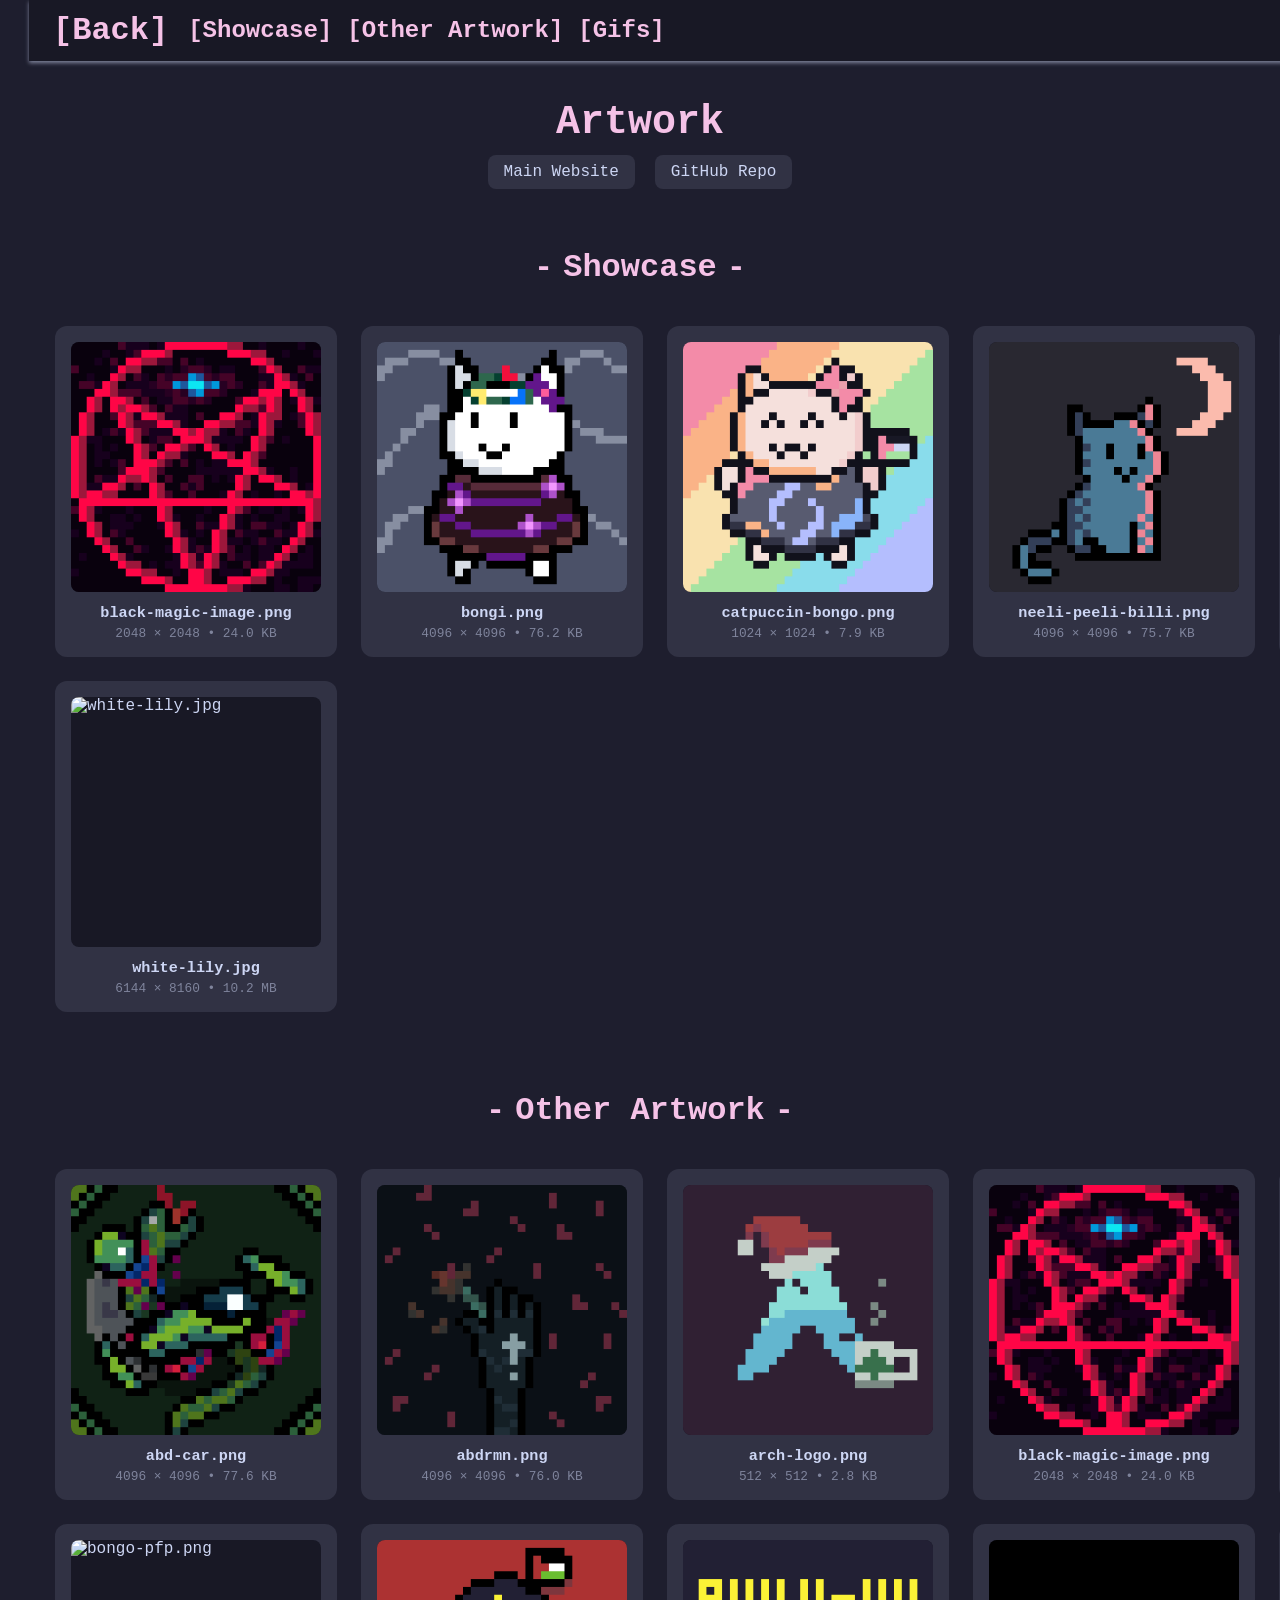
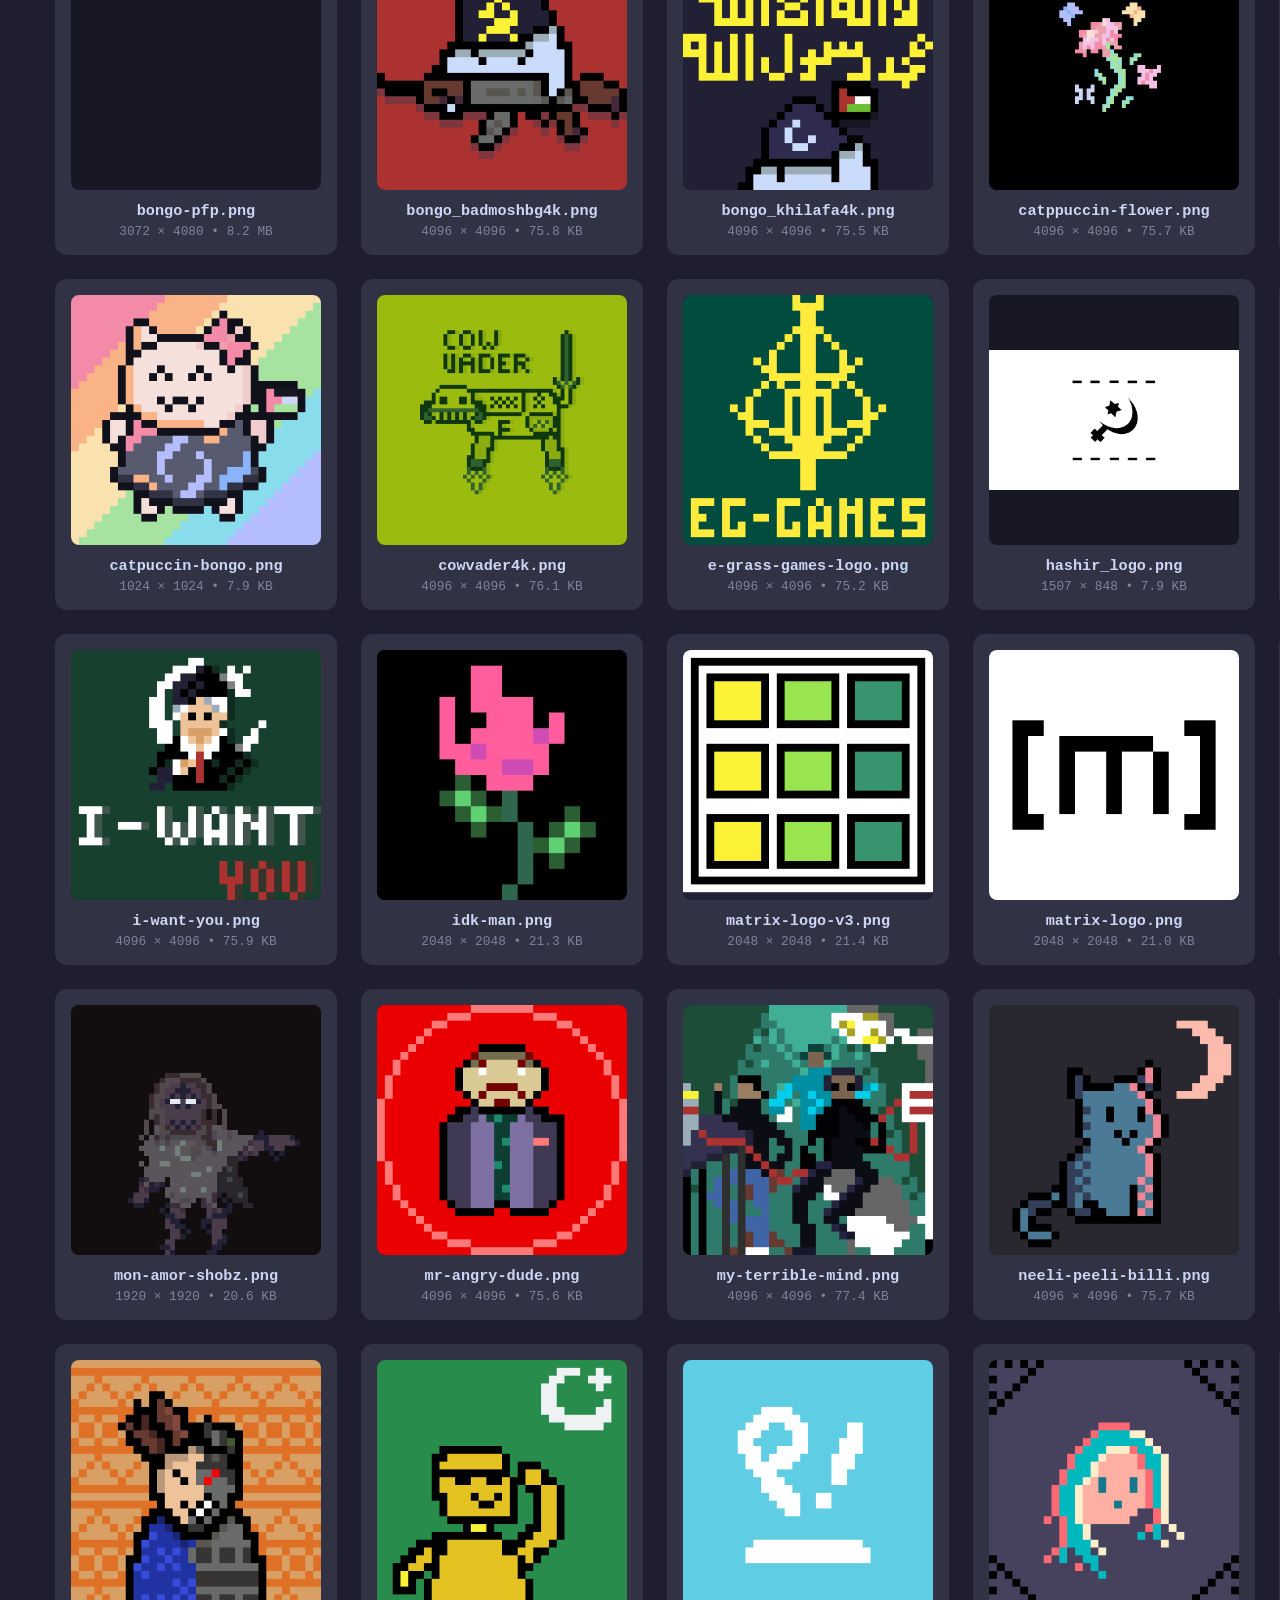
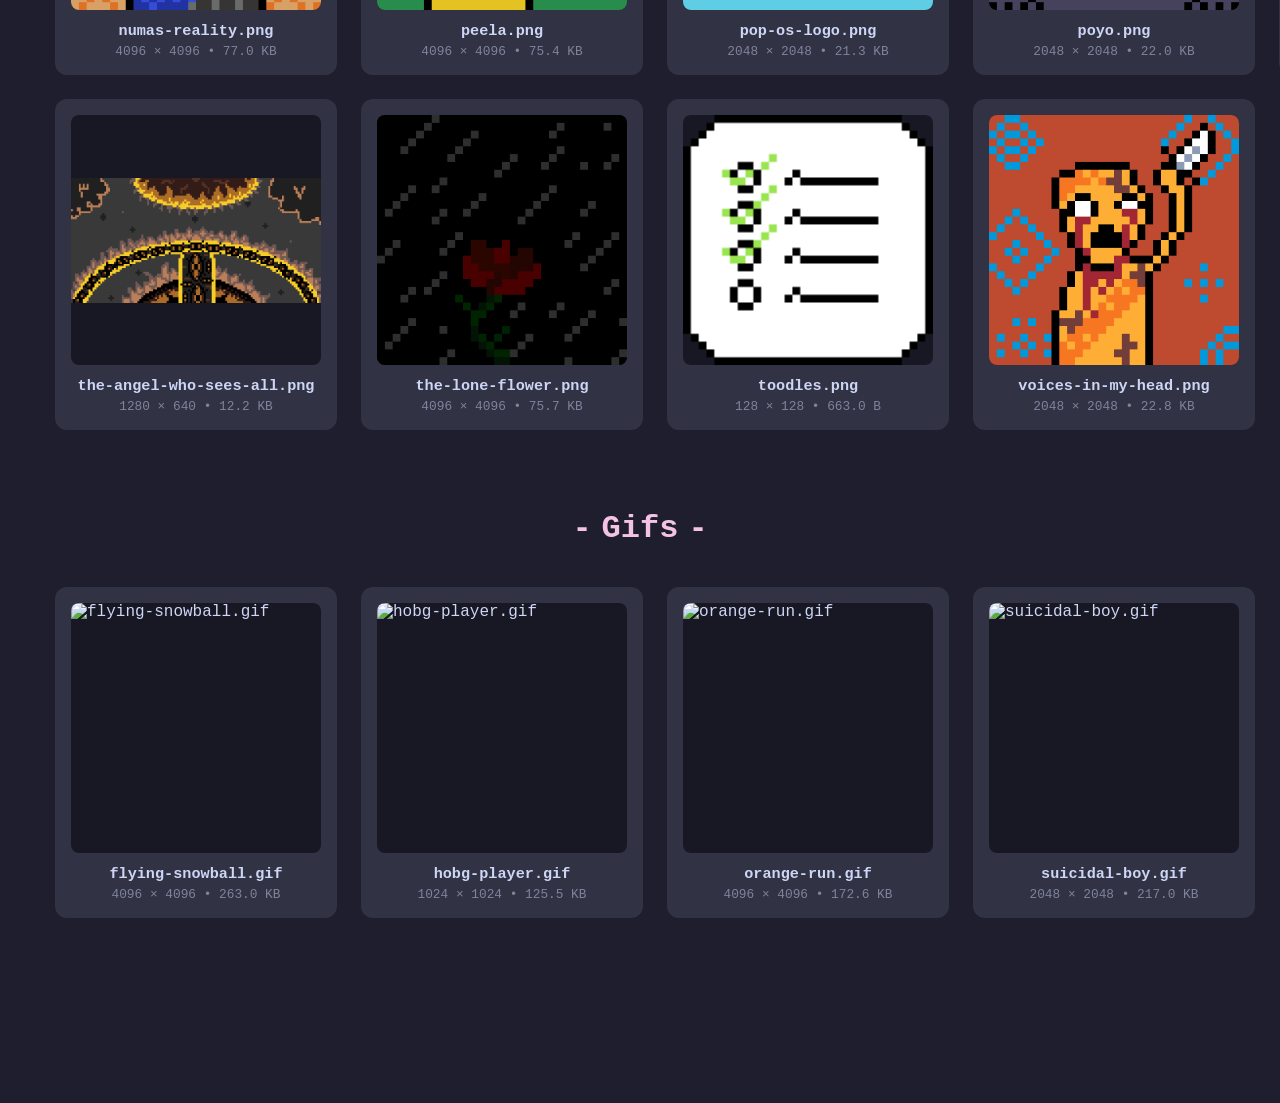
==== commit d4b64239: "gif support with nav btns" ====
--- a/index.html
+++ b/index.html
@@ -14,9 +14,9 @@
 <div class="top-bar">
     <a href="https://bongopoyo.github.io/" class="logo logo-large">[Back]</a>
     <nav class="section-nav">
-                <a href="#showcase" class="nav-button">Artwork</a>
-        <a href="#other" class="nav-button">Other Artwork</a>
-        <a href="#gifs" class="nav-button">Gifs</a>
+                <a href="#showcase" class="nav-button">[Showcase]</a>
+        <a href="#other" class="nav-button">[Other Artwork]</a>
+        <a href="#gifs" class="nav-button">[Gifs]</a>
     </nav>
 </div>
 
@@ -30,7 +30,7 @@
     </div>
 
     <main>
-        <h1 id="showcase" class="section-title">Artwork</h1>
+        <h1 id="showcase" class="section-title">Showcase</h1>
 <div class="gallery">
         <div class="image-card" tabindex="0" role="button" aria-label="View black-magic-image.png" onclick="openLightbox(0)" onkeydown="if(event.key==='Enter') openLightbox(0)">
             <img class="thumbnail" data-src="showcase/black-magic-image.png" alt="black-magic-image.png">
@@ -331,7 +331,7 @@
             <img class="thumbnail" data-src="gif/hobg-player.gif" alt="hobg-player.gif">
             <div class="image-info">
                 <div class="filename" title="hobg-player.gif">hobg-player.gif</div>
-                <div class="metadata">4096 × 4096 • 967.3 KB</div>
+                <div class="metadata">1024 × 1024 • 125.5 KB</div>
             </div>
         </div>
         <div class="image-card" tabindex="0" role="button" aria-label="View orange-run.gif" onclick="openLightbox(42)" onkeydown="if(event.key==='Enter') openLightbox(42)">
@@ -354,7 +354,7 @@
 </div>
 
 <script>
-    const imageData = [{"filename": "black-magic-image.png", "path": "showcase/black-magic-image.png", "width": 2048, "height": 2048, "size": "24.0 KB"}, {"filename": "bongi.png", "path": "showcase/bongi.png", "width": 4096, "height": 4096, "size": "76.2 KB"}, {"filename": "catpuccin-bongo.png", "path": "showcase/catpuccin-bongo.png", "width": 1024, "height": 1024, "size": "7.9 KB"}, {"filename": "neeli-peeli-billi.png", "path": "showcase/neeli-peeli-billi.png", "width": 4096, "height": 4096, "size": "75.7 KB"}, {"filename": "voices-in-my-head.png", "path": "showcase/voices-in-my-head.png", "width": 2048, "height": 2048, "size": "22.8 KB"}, {"filename": "white-lily.jpg", "path": "showcase/white-lily.jpg", "width": 6144, "height": 8160, "size": "10.2 MB"}, {"filename": "abd-car.png", "path": "png/abd-car.png", "width": 4096, "height": 4096, "size": "77.6 KB"}, {"filename": "abdrmn.png", "path": "png/abdrmn.png", "width": 4096, "height": 4096, "size": "76.0 KB"}, {"filename": "arch-logo.png", "path": "png/arch-logo.png", "width": 512, "height": 512, "size": "2.8 KB"}, {"filename": "black-magic-image.png", "path": "png/black-magic-image.png", "width": 2048, "height": 2048, "size": "24.0 KB"}, {"filename": "bongi.png", "path": "png/bongi.png", "width": 4096, "height": 4096, "size": "76.2 KB"}, {"filename": "bongo-pfp.png", "path": "png/bongo-pfp.png", "width": 3072, "height": 4080, "size": "8.2 MB"}, {"filename": "bongo_badmoshbg4k.png", "path": "png/bongo_badmoshbg4k.png", "width": 4096, "height": 4096, "size": "75.8 KB"}, {"filename": "bongo_khilafa4k.png", "path": "png/bongo_khilafa4k.png", "width": 4096, "height": 4096, "size": "75.5 KB"}, {"filename": "catppuccin-flower.png", "path": "png/catppuccin-flower.png", "width": 4096, "height": 4096, "size": "75.7 KB"}, {"filename": "catpuccin-bongo-pink-bg.png", "path": "png/catpuccin-bongo-pink-bg.png", "width": 2048, "height": 2048, "size": "22.3 KB"}, {"filename": "catpuccin-bongo.png", "path": "png/catpuccin-bongo.png", "width": 1024, "height": 1024, "size": "7.9 KB"}, {"filename": "cowvader4k.png", "path": "png/cowvader4k.png", "width": 4096, "height": 4096, "size": "76.1 KB"}, {"filename": "e-grass-games-logo.png", "path": "png/e-grass-games-logo.png", "width": 4096, "height": 4096, "size": "75.2 KB"}, {"filename": "hashir_logo.png", "path": "png/hashir_logo.png", "width": 1507, "height": 848, "size": "7.9 KB"}, {"filename": "holy.png", "path": "png/holy.png", "width": 4096, "height": 4096, "size": "84.2 KB"}, {"filename": "i-want-you.png", "path": "png/i-want-you.png", "width": 4096, "height": 4096, "size": "75.9 KB"}, {"filename": "idk-man.png", "path": "png/idk-man.png", "width": 2048, "height": 2048, "size": "21.3 KB"}, {"filename": "matrix-logo-v3.png", "path": "png/matrix-logo-v3.png", "width": 2048, "height": 2048, "size": "21.4 KB"}, {"filename": "matrix-logo.png", "path": "png/matrix-logo.png", "width": 2048, "height": 2048, "size": "21.0 KB"}, {"filename": "middle-eastern-churail.png", "path": "png/middle-eastern-churail.png", "width": 638, "height": 848, "size": "180.4 KB"}, {"filename": "mon-amor-shobz.png", "path": "png/mon-amor-shobz.png", "width": 1920, "height": 1920, "size": "20.6 KB"}, {"filename": "mr-angry-dude.png", "path": "png/mr-angry-dude.png", "width": 4096, "height": 4096, "size": "75.6 KB"}, {"filename": "my-terrible-mind.png", "path": "png/my-terrible-mind.png", "width": 4096, "height": 4096, "size": "77.4 KB"}, {"filename": "neeli-peeli-billi.png", "path": "png/neeli-peeli-billi.png", "width": 4096, "height": 4096, "size": "75.7 KB"}, {"filename": "nisar-mei-teri-galiyon.png", "path": "png/nisar-mei-teri-galiyon.png", "width": 4096, "height": 2048, "size": "39.3 KB"}, {"filename": "numas-reality.png", "path": "png/numas-reality.png", "width": 4096, "height": 4096, "size": "77.0 KB"}, {"filename": "peela.png", "path": "png/peela.png", "width": 4096, "height": 4096, "size": "75.4 KB"}, {"filename": "pop-os-logo.png", "path": "png/pop-os-logo.png", "width": 2048, "height": 2048, "size": "21.3 KB"}, {"filename": "poyo.png", "path": "png/poyo.png", "width": 2048, "height": 2048, "size": "22.0 KB"}, {"filename": "rust-blazinglyfast.png", "path": "png/rust-blazinglyfast.png", "width": 2048, "height": 2048, "size": "21.7 KB"}, {"filename": "the-angel-who-sees-all.png", "path": "png/the-angel-who-sees-all.png", "width": 1280, "height": 640, "size": "12.2 KB"}, {"filename": "the-lone-flower.png", "path": "png/the-lone-flower.png", "width": 4096, "height": 4096, "size": "75.7 KB"}, {"filename": "toodles.png", "path": "png/toodles.png", "width": 128, "height": 128, "size": "663.0 B"}, {"filename": "voices-in-my-head.png", "path": "png/voices-in-my-head.png", "width": 2048, "height": 2048, "size": "22.8 KB"}, {"filename": "flying-snowball.gif", "path": "gif/flying-snowball.gif", "width": 4096, "height": 4096, "size": "263.0 KB"}, {"filename": "hobg-player.gif", "path": "gif/hobg-player.gif", "width": 4096, "height": 4096, "size": "967.3 KB"}, {"filename": "orange-run.gif", "path": "gif/orange-run.gif", "width": 4096, "height": 4096, "size": "172.6 KB"}, {"filename": "suicidal-boy.gif", "path": "gif/suicidal-boy.gif", "width": 2048, "height": 2048, "size": "217.0 KB"}];
+    const imageData = [{"filename": "black-magic-image.png", "path": "showcase/black-magic-image.png", "width": 2048, "height": 2048, "size": "24.0 KB"}, {"filename": "bongi.png", "path": "showcase/bongi.png", "width": 4096, "height": 4096, "size": "76.2 KB"}, {"filename": "catpuccin-bongo.png", "path": "showcase/catpuccin-bongo.png", "width": 1024, "height": 1024, "size": "7.9 KB"}, {"filename": "neeli-peeli-billi.png", "path": "showcase/neeli-peeli-billi.png", "width": 4096, "height": 4096, "size": "75.7 KB"}, {"filename": "voices-in-my-head.png", "path": "showcase/voices-in-my-head.png", "width": 2048, "height": 2048, "size": "22.8 KB"}, {"filename": "white-lily.jpg", "path": "showcase/white-lily.jpg", "width": 6144, "height": 8160, "size": "10.2 MB"}, {"filename": "abd-car.png", "path": "png/abd-car.png", "width": 4096, "height": 4096, "size": "77.6 KB"}, {"filename": "abdrmn.png", "path": "png/abdrmn.png", "width": 4096, "height": 4096, "size": "76.0 KB"}, {"filename": "arch-logo.png", "path": "png/arch-logo.png", "width": 512, "height": 512, "size": "2.8 KB"}, {"filename": "black-magic-image.png", "path": "png/black-magic-image.png", "width": 2048, "height": 2048, "size": "24.0 KB"}, {"filename": "bongi.png", "path": "png/bongi.png", "width": 4096, "height": 4096, "size": "76.2 KB"}, {"filename": "bongo-pfp.png", "path": "png/bongo-pfp.png", "width": 3072, "height": 4080, "size": "8.2 MB"}, {"filename": "bongo_badmoshbg4k.png", "path": "png/bongo_badmoshbg4k.png", "width": 4096, "height": 4096, "size": "75.8 KB"}, {"filename": "bongo_khilafa4k.png", "path": "png/bongo_khilafa4k.png", "width": 4096, "height": 4096, "size": "75.5 KB"}, {"filename": "catppuccin-flower.png", "path": "png/catppuccin-flower.png", "width": 4096, "height": 4096, "size": "75.7 KB"}, {"filename": "catpuccin-bongo-pink-bg.png", "path": "png/catpuccin-bongo-pink-bg.png", "width": 2048, "height": 2048, "size": "22.3 KB"}, {"filename": "catpuccin-bongo.png", "path": "png/catpuccin-bongo.png", "width": 1024, "height": 1024, "size": "7.9 KB"}, {"filename": "cowvader4k.png", "path": "png/cowvader4k.png", "width": 4096, "height": 4096, "size": "76.1 KB"}, {"filename": "e-grass-games-logo.png", "path": "png/e-grass-games-logo.png", "width": 4096, "height": 4096, "size": "75.2 KB"}, {"filename": "hashir_logo.png", "path": "png/hashir_logo.png", "width": 1507, "height": 848, "size": "7.9 KB"}, {"filename": "holy.png", "path": "png/holy.png", "width": 4096, "height": 4096, "size": "84.2 KB"}, {"filename": "i-want-you.png", "path": "png/i-want-you.png", "width": 4096, "height": 4096, "size": "75.9 KB"}, {"filename": "idk-man.png", "path": "png/idk-man.png", "width": 2048, "height": 2048, "size": "21.3 KB"}, {"filename": "matrix-logo-v3.png", "path": "png/matrix-logo-v3.png", "width": 2048, "height": 2048, "size": "21.4 KB"}, {"filename": "matrix-logo.png", "path": "png/matrix-logo.png", "width": 2048, "height": 2048, "size": "21.0 KB"}, {"filename": "middle-eastern-churail.png", "path": "png/middle-eastern-churail.png", "width": 638, "height": 848, "size": "180.4 KB"}, {"filename": "mon-amor-shobz.png", "path": "png/mon-amor-shobz.png", "width": 1920, "height": 1920, "size": "20.6 KB"}, {"filename": "mr-angry-dude.png", "path": "png/mr-angry-dude.png", "width": 4096, "height": 4096, "size": "75.6 KB"}, {"filename": "my-terrible-mind.png", "path": "png/my-terrible-mind.png", "width": 4096, "height": 4096, "size": "77.4 KB"}, {"filename": "neeli-peeli-billi.png", "path": "png/neeli-peeli-billi.png", "width": 4096, "height": 4096, "size": "75.7 KB"}, {"filename": "nisar-mei-teri-galiyon.png", "path": "png/nisar-mei-teri-galiyon.png", "width": 4096, "height": 2048, "size": "39.3 KB"}, {"filename": "numas-reality.png", "path": "png/numas-reality.png", "width": 4096, "height": 4096, "size": "77.0 KB"}, {"filename": "peela.png", "path": "png/peela.png", "width": 4096, "height": 4096, "size": "75.4 KB"}, {"filename": "pop-os-logo.png", "path": "png/pop-os-logo.png", "width": 2048, "height": 2048, "size": "21.3 KB"}, {"filename": "poyo.png", "path": "png/poyo.png", "width": 2048, "height": 2048, "size": "22.0 KB"}, {"filename": "rust-blazinglyfast.png", "path": "png/rust-blazinglyfast.png", "width": 2048, "height": 2048, "size": "21.7 KB"}, {"filename": "the-angel-who-sees-all.png", "path": "png/the-angel-who-sees-all.png", "width": 1280, "height": 640, "size": "12.2 KB"}, {"filename": "the-lone-flower.png", "path": "png/the-lone-flower.png", "width": 4096, "height": 4096, "size": "75.7 KB"}, {"filename": "toodles.png", "path": "png/toodles.png", "width": 128, "height": 128, "size": "663.0 B"}, {"filename": "voices-in-my-head.png", "path": "png/voices-in-my-head.png", "width": 2048, "height": 2048, "size": "22.8 KB"}, {"filename": "flying-snowball.gif", "path": "gif/flying-snowball.gif", "width": 4096, "height": 4096, "size": "263.0 KB"}, {"filename": "hobg-player.gif", "path": "gif/hobg-player.gif", "width": 1024, "height": 1024, "size": "125.5 KB"}, {"filename": "orange-run.gif", "path": "gif/orange-run.gif", "width": 4096, "height": 4096, "size": "172.6 KB"}, {"filename": "suicidal-boy.gif", "path": "gif/suicidal-boy.gif", "width": 2048, "height": 2048, "size": "217.0 KB"}];
 </script>
 
 
--- a/website/page.css
+++ b/website/page.css
@@ -21,8 +21,39 @@
     padding: 0;
 }
 
+/* Focus indicators */
+*:focus-visible {
+    outline: 2px solid var(--accent);
+    outline-offset: 2px;
+}
+
+/* Remove default outline for mouse users */
+*:focus:not(:focus-visible) {
+    outline: none;
+}
+
+/* Skip link */
+.skip-link {
+    position: absolute;
+    top: -40px;
+    left: 0;
+    background: var(--darker-bg);
+    color: var(--accent);
+    padding: 8px 16px;
+    text-decoration: none;
+    z-index: 3000;
+    transition: top 0.3s;
+    font-weight: 600;
+}
+
+.skip-link:focus {
+    top: 0;
+}
+
 html {
     scrollbar-gutter: stable both-edges;
+    scroll-behavior: smooth;
+    scroll-padding-top: 80px;
 }
 
 body {
@@ -35,7 +66,7 @@
 
 .top-bar {
     display: flex;
-    justify-content: space-between;
+    justify-content: flex-start;
     align-items: center;
     background-color: var(--darker-bg);
     color: var(--text);
@@ -65,6 +96,28 @@
     transform: scale(1.05);
 }
 
+.section-nav {
+    display: flex;
+    gap: 15px;
+}
+
+.nav-button {
+    font-size: 24px;
+    font-weight: bold;
+    color: var(--accent);
+    text-decoration: none;
+    transition: color 0.2s, transform 0.2s;
+}
+
+.nav-button:hover {
+    color: var(--accent);
+    transform: scale(1.05);
+}
+
+.logo-large {
+    font-size: 32px;
+}
+
 .main-content {
     transition: transform 0.3s ease;
 }
@@ -147,6 +200,14 @@
     border-radius: 8px;
     transition: transform 0.25s ease, box-shadow 0.25s ease;
     background-color: var(--darker-bg);
+    /* Optimize GIF rendering */
+    will-change: transform;
+    image-rendering: auto;
+}
+
+/* Speed up GIF playback */
+img[src$=".gif"], .thumbnail[data-src$=".gif"] {
+    contain: layout style paint;
 }
 
 .image-info {
@@ -189,7 +250,15 @@
 .section-title::after {
     content: "-";
     margin: 0 10px;
-    color: var(--accent);   
+    color: var(--accent);
+}
+
+.empty-state {
+    text-align: center;
+    color: var(--muted);
+    padding: 40px 20px;
+    font-style: italic;
+    font-size: 1.1rem;
 }
 
 /* Lightbox */
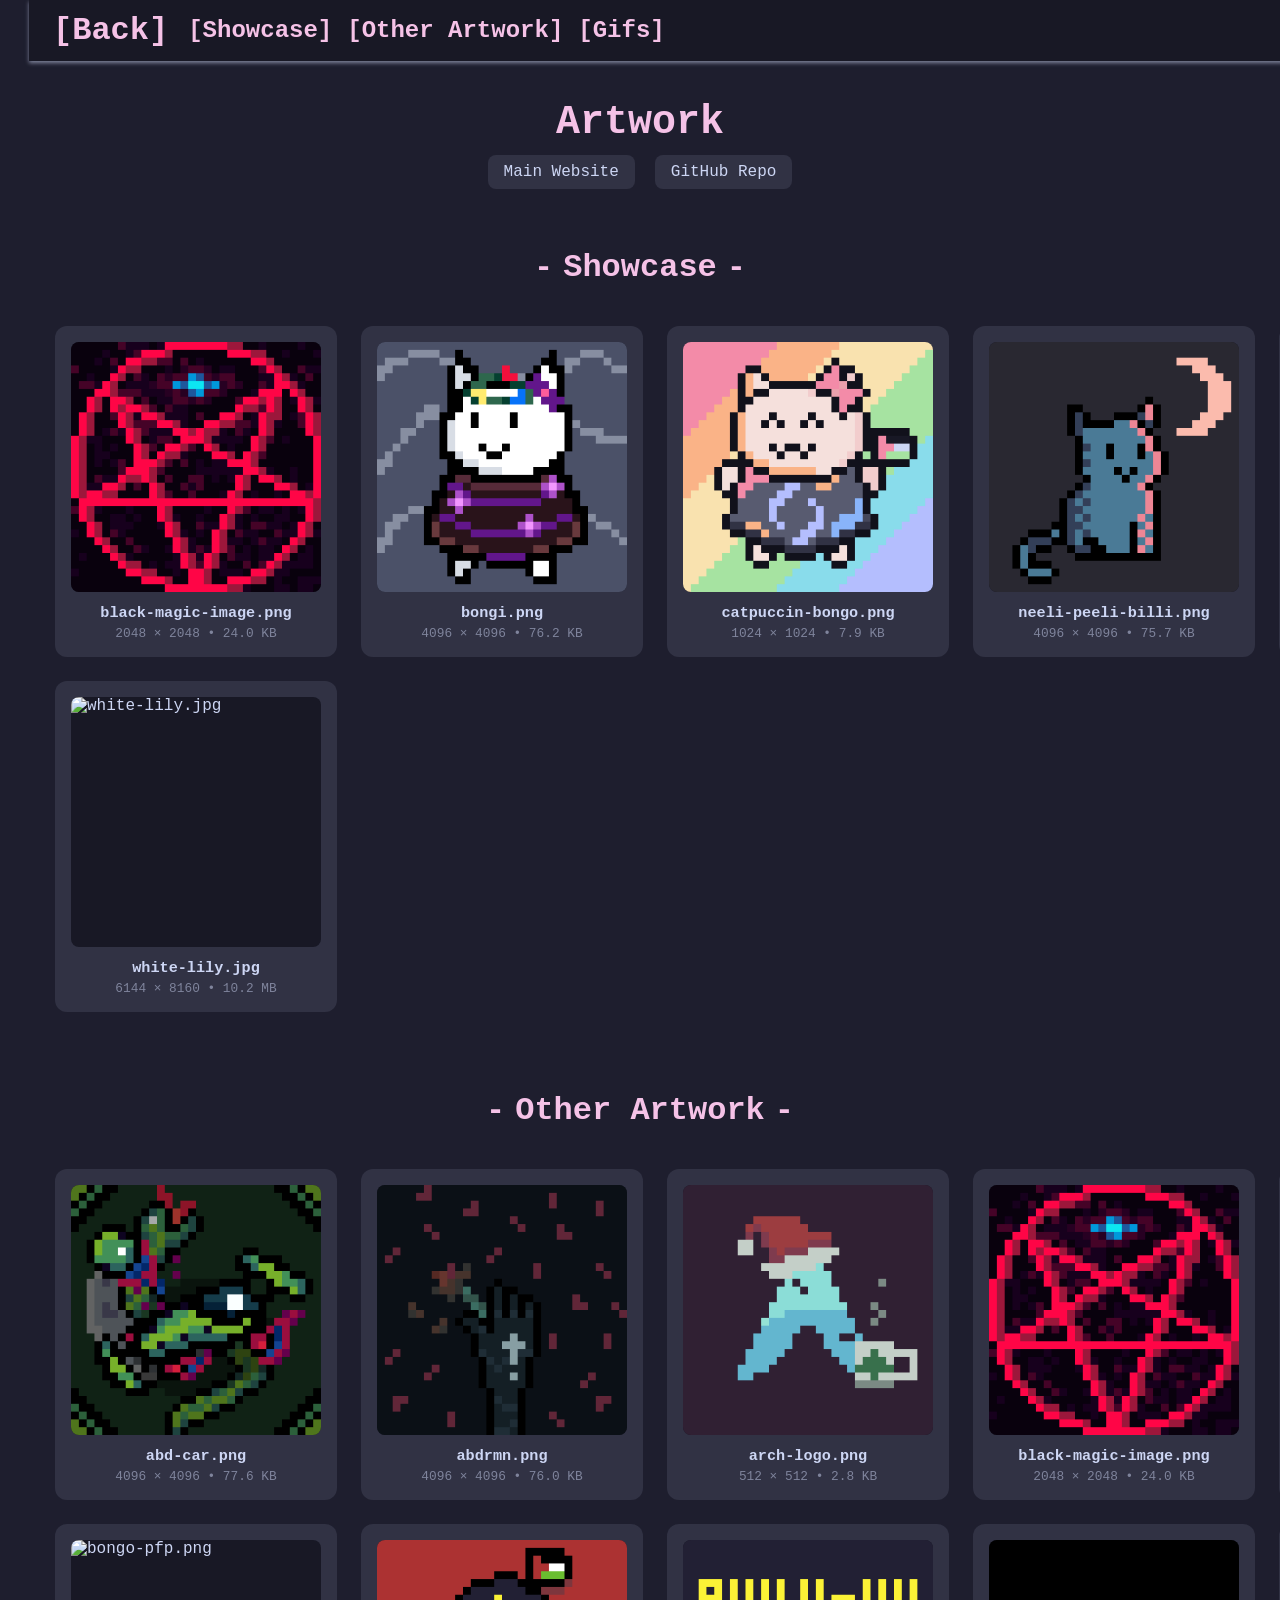
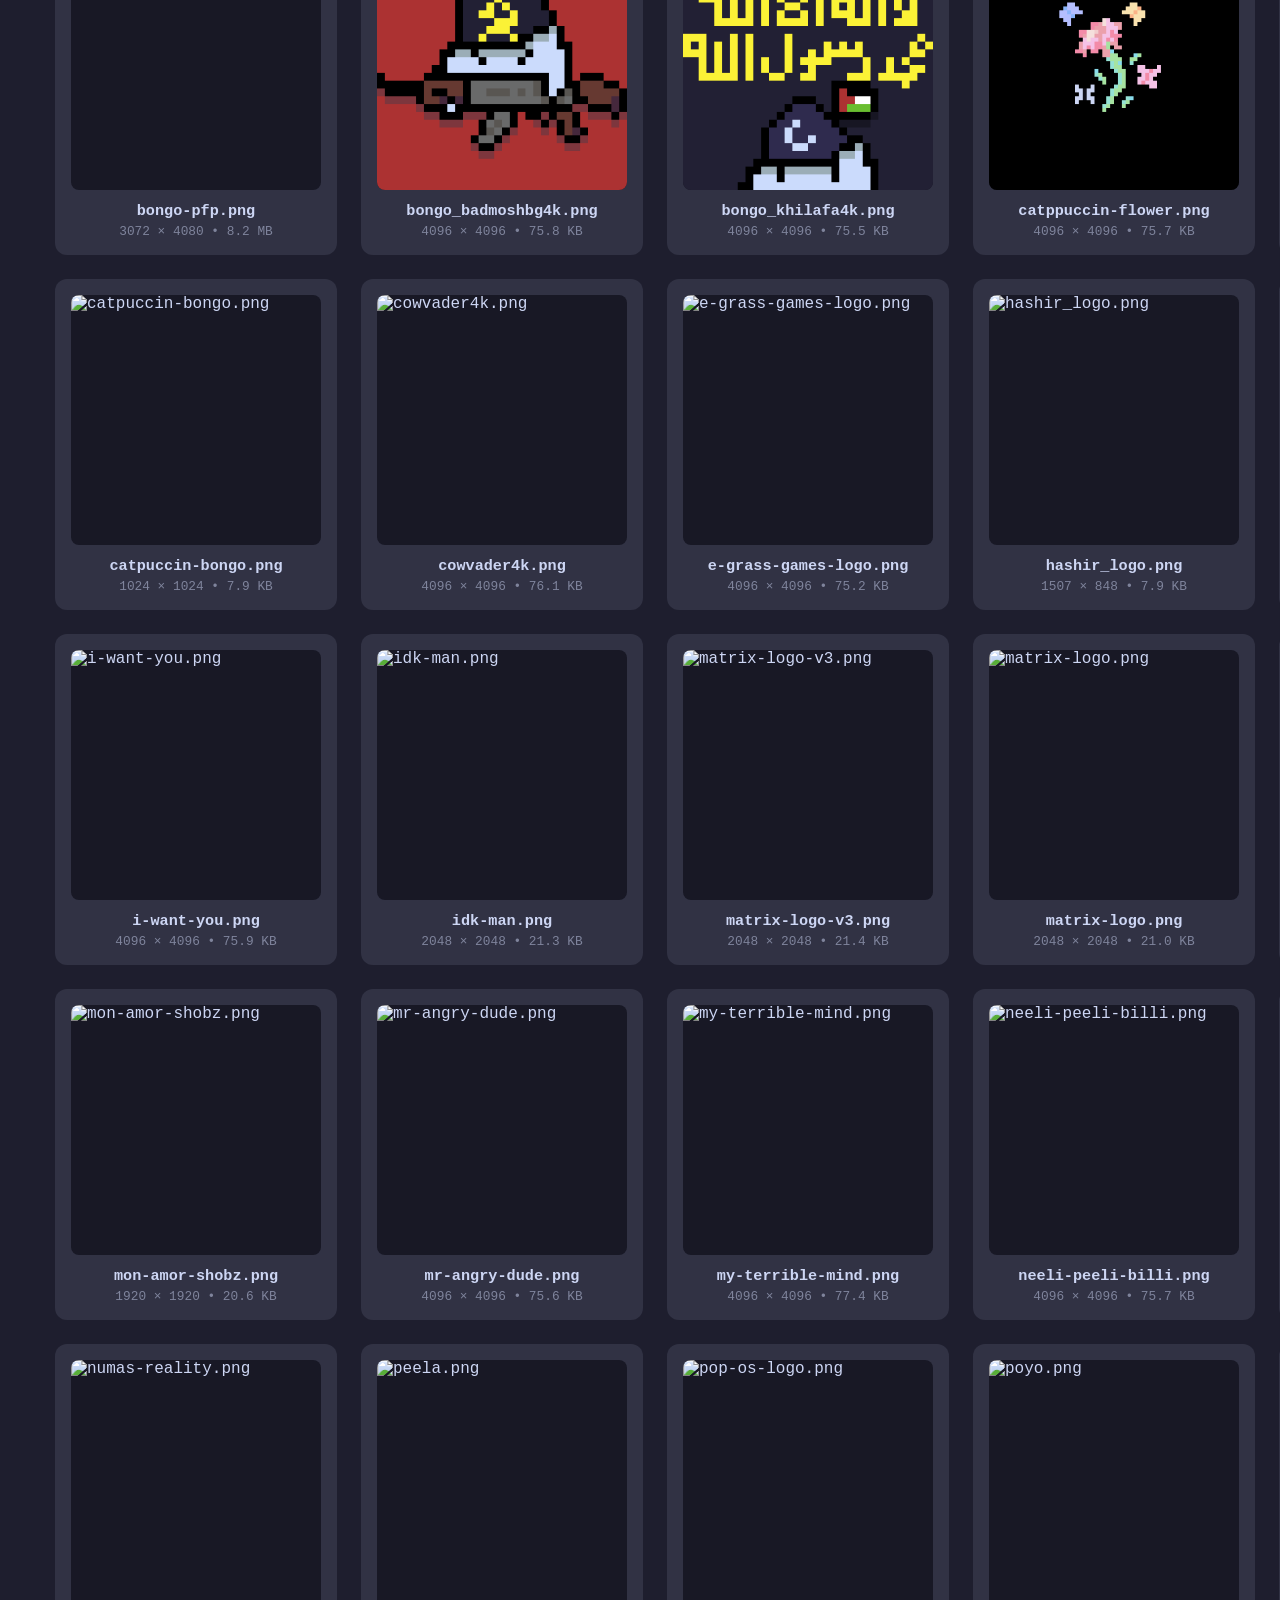
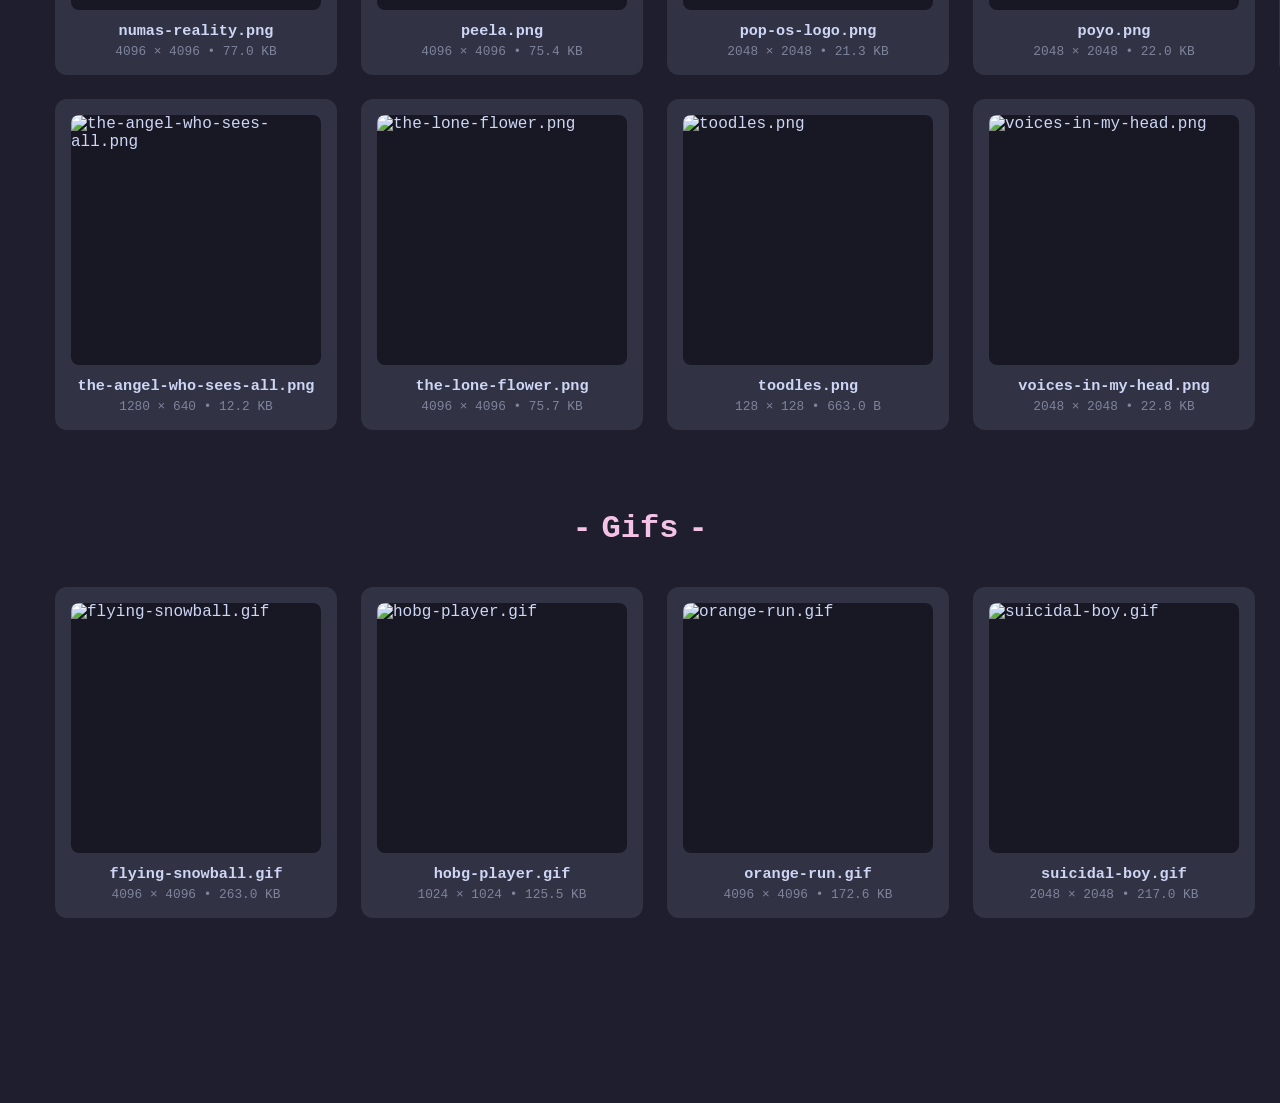
==== commit e100d1da: "re structured the images again" ====
--- a/index.html
+++ b/index.html
@@ -6,7 +6,10 @@
     <!-- using website/page.css instead of page.css cause the output file be at root -->
     <link rel="stylesheet" href="website/page.css"> 
     <meta name="viewport" content="width=device-width, initial-scale=1.0">
+    
+    <link rel="icon" href="website/icon.ico" type="image/x-icon">
     <title>Artwork</title>
+    
 </head>
 <body>
     <a href="#main-content" class="skip-link">Skip to content</a>
@@ -33,42 +36,42 @@
         <h1 id="showcase" class="section-title">Showcase</h1>
 <div class="gallery">
         <div class="image-card" tabindex="0" role="button" aria-label="View black-magic-image.png" onclick="openLightbox(0)" onkeydown="if(event.key==='Enter') openLightbox(0)">
-            <img class="thumbnail" data-src="showcase/black-magic-image.png" alt="black-magic-image.png">
+            <img class="thumbnail" data-src="website/showcase/black-magic-image.png" alt="black-magic-image.png">
             <div class="image-info">
                 <div class="filename" title="black-magic-image.png">black-magic-image.png</div>
                 <div class="metadata">2048 × 2048 • 24.0 KB</div>
             </div>
         </div>
         <div class="image-card" tabindex="0" role="button" aria-label="View bongi.png" onclick="openLightbox(1)" onkeydown="if(event.key==='Enter') openLightbox(1)">
-            <img class="thumbnail" data-src="showcase/bongi.png" alt="bongi.png">
+            <img class="thumbnail" data-src="website/showcase/bongi.png" alt="bongi.png">
             <div class="image-info">
                 <div class="filename" title="bongi.png">bongi.png</div>
                 <div class="metadata">4096 × 4096 • 76.2 KB</div>
             </div>
         </div>
         <div class="image-card" tabindex="0" role="button" aria-label="View catpuccin-bongo.png" onclick="openLightbox(2)" onkeydown="if(event.key==='Enter') openLightbox(2)">
-            <img class="thumbnail" data-src="showcase/catpuccin-bongo.png" alt="catpuccin-bongo.png">
+            <img class="thumbnail" data-src="website/showcase/catpuccin-bongo.png" alt="catpuccin-bongo.png">
             <div class="image-info">
                 <div class="filename" title="catpuccin-bongo.png">catpuccin-bongo.png</div>
                 <div class="metadata">1024 × 1024 • 7.9 KB</div>
             </div>
         </div>
         <div class="image-card" tabindex="0" role="button" aria-label="View neeli-peeli-billi.png" onclick="openLightbox(3)" onkeydown="if(event.key==='Enter') openLightbox(3)">
-            <img class="thumbnail" data-src="showcase/neeli-peeli-billi.png" alt="neeli-peeli-billi.png">
+            <img class="thumbnail" data-src="website/showcase/neeli-peeli-billi.png" alt="neeli-peeli-billi.png">
             <div class="image-info">
                 <div class="filename" title="neeli-peeli-billi.png">neeli-peeli-billi.png</div>
                 <div class="metadata">4096 × 4096 • 75.7 KB</div>
             </div>
         </div>
         <div class="image-card" tabindex="0" role="button" aria-label="View voices-in-my-head.png" onclick="openLightbox(4)" onkeydown="if(event.key==='Enter') openLightbox(4)">
-            <img class="thumbnail" data-src="showcase/voices-in-my-head.png" alt="voices-in-my-head.png">
+            <img class="thumbnail" data-src="website/showcase/voices-in-my-head.png" alt="voices-in-my-head.png">
             <div class="image-info">
                 <div class="filename" title="voices-in-my-head.png">voices-in-my-head.png</div>
                 <div class="metadata">2048 × 2048 • 22.8 KB</div>
             </div>
         </div>
         <div class="image-card" tabindex="0" role="button" aria-label="View white-lily.jpg" onclick="openLightbox(5)" onkeydown="if(event.key==='Enter') openLightbox(5)">
-            <img class="thumbnail" data-src="showcase/white-lily.jpg" alt="white-lily.jpg">
+            <img class="thumbnail" data-src="website/showcase/white-lily.jpg" alt="white-lily.jpg">
             <div class="image-info">
                 <div class="filename" title="white-lily.jpg">white-lily.jpg</div>
                 <div class="metadata">6144 × 8160 • 10.2 MB</div>
@@ -79,238 +82,238 @@
 <h1 id="other" class="section-title">Other Artwork</h1>
 <div class="gallery">
         <div class="image-card" tabindex="0" role="button" aria-label="View abd-car.png" onclick="openLightbox(6)" onkeydown="if(event.key==='Enter') openLightbox(6)">
-            <img class="thumbnail" data-src="png/abd-car.png" alt="abd-car.png">
+            <img class="thumbnail" data-src="website/png/abd-car.png" alt="abd-car.png">
             <div class="image-info">
                 <div class="filename" title="abd-car.png">abd-car.png</div>
                 <div class="metadata">4096 × 4096 • 77.6 KB</div>
             </div>
         </div>
         <div class="image-card" tabindex="0" role="button" aria-label="View abdrmn.png" onclick="openLightbox(7)" onkeydown="if(event.key==='Enter') openLightbox(7)">
-            <img class="thumbnail" data-src="png/abdrmn.png" alt="abdrmn.png">
+            <img class="thumbnail" data-src="website/png/abdrmn.png" alt="abdrmn.png">
             <div class="image-info">
                 <div class="filename" title="abdrmn.png">abdrmn.png</div>
                 <div class="metadata">4096 × 4096 • 76.0 KB</div>
             </div>
         </div>
         <div class="image-card" tabindex="0" role="button" aria-label="View arch-logo.png" onclick="openLightbox(8)" onkeydown="if(event.key==='Enter') openLightbox(8)">
-            <img class="thumbnail" data-src="png/arch-logo.png" alt="arch-logo.png">
+            <img class="thumbnail" data-src="website/png/arch-logo.png" alt="arch-logo.png">
             <div class="image-info">
                 <div class="filename" title="arch-logo.png">arch-logo.png</div>
                 <div class="metadata">512 × 512 • 2.8 KB</div>
             </div>
         </div>
         <div class="image-card" tabindex="0" role="button" aria-label="View black-magic-image.png" onclick="openLightbox(9)" onkeydown="if(event.key==='Enter') openLightbox(9)">
-            <img class="thumbnail" data-src="png/black-magic-image.png" alt="black-magic-image.png">
+            <img class="thumbnail" data-src="website/png/black-magic-image.png" alt="black-magic-image.png">
             <div class="image-info">
                 <div class="filename" title="black-magic-image.png">black-magic-image.png</div>
                 <div class="metadata">2048 × 2048 • 24.0 KB</div>
             </div>
         </div>
         <div class="image-card" tabindex="0" role="button" aria-label="View bongi.png" onclick="openLightbox(10)" onkeydown="if(event.key==='Enter') openLightbox(10)">
-            <img class="thumbnail" data-src="png/bongi.png" alt="bongi.png">
+            <img class="thumbnail" data-src="website/png/bongi.png" alt="bongi.png">
             <div class="image-info">
                 <div class="filename" title="bongi.png">bongi.png</div>
                 <div class="metadata">4096 × 4096 • 76.2 KB</div>
             </div>
         </div>
         <div class="image-card" tabindex="0" role="button" aria-label="View bongo-pfp.png" onclick="openLightbox(11)" onkeydown="if(event.key==='Enter') openLightbox(11)">
-            <img class="thumbnail" data-src="png/bongo-pfp.png" alt="bongo-pfp.png">
+            <img class="thumbnail" data-src="website/png/bongo-pfp.png" alt="bongo-pfp.png">
             <div class="image-info">
                 <div class="filename" title="bongo-pfp.png">bongo-pfp.png</div>
                 <div class="metadata">3072 × 4080 • 8.2 MB</div>
             </div>
         </div>
         <div class="image-card" tabindex="0" role="button" aria-label="View bongo_badmoshbg4k.png" onclick="openLightbox(12)" onkeydown="if(event.key==='Enter') openLightbox(12)">
-            <img class="thumbnail" data-src="png/bongo_badmoshbg4k.png" alt="bongo_badmoshbg4k.png">
+            <img class="thumbnail" data-src="website/png/bongo_badmoshbg4k.png" alt="bongo_badmoshbg4k.png">
             <div class="image-info">
                 <div class="filename" title="bongo_badmoshbg4k.png">bongo_badmoshbg4k.png</div>
                 <div class="metadata">4096 × 4096 • 75.8 KB</div>
             </div>
         </div>
         <div class="image-card" tabindex="0" role="button" aria-label="View bongo_khilafa4k.png" onclick="openLightbox(13)" onkeydown="if(event.key==='Enter') openLightbox(13)">
-            <img class="thumbnail" data-src="png/bongo_khilafa4k.png" alt="bongo_khilafa4k.png">
+            <img class="thumbnail" data-src="website/png/bongo_khilafa4k.png" alt="bongo_khilafa4k.png">
             <div class="image-info">
                 <div class="filename" title="bongo_khilafa4k.png">bongo_khilafa4k.png</div>
                 <div class="metadata">4096 × 4096 • 75.5 KB</div>
             </div>
         </div>
         <div class="image-card" tabindex="0" role="button" aria-label="View catppuccin-flower.png" onclick="openLightbox(14)" onkeydown="if(event.key==='Enter') openLightbox(14)">
-            <img class="thumbnail" data-src="png/catppuccin-flower.png" alt="catppuccin-flower.png">
+            <img class="thumbnail" data-src="website/png/catppuccin-flower.png" alt="catppuccin-flower.png">
             <div class="image-info">
                 <div class="filename" title="catppuccin-flower.png">catppuccin-flower.png</div>
                 <div class="metadata">4096 × 4096 • 75.7 KB</div>
             </div>
         </div>
         <div class="image-card" tabindex="0" role="button" aria-label="View catpuccin-bongo-pink-bg.png" onclick="openLightbox(15)" onkeydown="if(event.key==='Enter') openLightbox(15)">
-            <img class="thumbnail" data-src="png/catpuccin-bongo-pink-bg.png" alt="catpuccin-bongo-pink-bg.png">
+            <img class="thumbnail" data-src="website/png/catpuccin-bongo-pink-bg.png" alt="catpuccin-bongo-pink-bg.png">
             <div class="image-info">
                 <div class="filename" title="catpuccin-bongo-pink-bg.png">catpuccin-bongo-pink-bg.png</div>
                 <div class="metadata">2048 × 2048 • 22.3 KB</div>
             </div>
         </div>
         <div class="image-card" tabindex="0" role="button" aria-label="View catpuccin-bongo.png" onclick="openLightbox(16)" onkeydown="if(event.key==='Enter') openLightbox(16)">
-            <img class="thumbnail" data-src="png/catpuccin-bongo.png" alt="catpuccin-bongo.png">
+            <img class="thumbnail" data-src="website/png/catpuccin-bongo.png" alt="catpuccin-bongo.png">
             <div class="image-info">
                 <div class="filename" title="catpuccin-bongo.png">catpuccin-bongo.png</div>
                 <div class="metadata">1024 × 1024 • 7.9 KB</div>
             </div>
         </div>
         <div class="image-card" tabindex="0" role="button" aria-label="View cowvader4k.png" onclick="openLightbox(17)" onkeydown="if(event.key==='Enter') openLightbox(17)">
-            <img class="thumbnail" data-src="png/cowvader4k.png" alt="cowvader4k.png">
+            <img class="thumbnail" data-src="website/png/cowvader4k.png" alt="cowvader4k.png">
             <div class="image-info">
                 <div class="filename" title="cowvader4k.png">cowvader4k.png</div>
                 <div class="metadata">4096 × 4096 • 76.1 KB</div>
             </div>
         </div>
         <div class="image-card" tabindex="0" role="button" aria-label="View e-grass-games-logo.png" onclick="openLightbox(18)" onkeydown="if(event.key==='Enter') openLightbox(18)">
-            <img class="thumbnail" data-src="png/e-grass-games-logo.png" alt="e-grass-games-logo.png">
+            <img class="thumbnail" data-src="website/png/e-grass-games-logo.png" alt="e-grass-games-logo.png">
             <div class="image-info">
                 <div class="filename" title="e-grass-games-logo.png">e-grass-games-logo.png</div>
                 <div class="metadata">4096 × 4096 • 75.2 KB</div>
             </div>
         </div>
         <div class="image-card" tabindex="0" role="button" aria-label="View hashir_logo.png" onclick="openLightbox(19)" onkeydown="if(event.key==='Enter') openLightbox(19)">
-            <img class="thumbnail" data-src="png/hashir_logo.png" alt="hashir_logo.png">
+            <img class="thumbnail" data-src="website/png/hashir_logo.png" alt="hashir_logo.png">
             <div class="image-info">
                 <div class="filename" title="hashir_logo.png">hashir_logo.png</div>
                 <div class="metadata">1507 × 848 • 7.9 KB</div>
             </div>
         </div>
         <div class="image-card" tabindex="0" role="button" aria-label="View holy.png" onclick="openLightbox(20)" onkeydown="if(event.key==='Enter') openLightbox(20)">
-            <img class="thumbnail" data-src="png/holy.png" alt="holy.png">
+            <img class="thumbnail" data-src="website/png/holy.png" alt="holy.png">
             <div class="image-info">
                 <div class="filename" title="holy.png">holy.png</div>
                 <div class="metadata">4096 × 4096 • 84.2 KB</div>
             </div>
         </div>
         <div class="image-card" tabindex="0" role="button" aria-label="View i-want-you.png" onclick="openLightbox(21)" onkeydown="if(event.key==='Enter') openLightbox(21)">
-            <img class="thumbnail" data-src="png/i-want-you.png" alt="i-want-you.png">
+            <img class="thumbnail" data-src="website/png/i-want-you.png" alt="i-want-you.png">
             <div class="image-info">
                 <div class="filename" title="i-want-you.png">i-want-you.png</div>
                 <div class="metadata">4096 × 4096 • 75.9 KB</div>
             </div>
         </div>
         <div class="image-card" tabindex="0" role="button" aria-label="View idk-man.png" onclick="openLightbox(22)" onkeydown="if(event.key==='Enter') openLightbox(22)">
-            <img class="thumbnail" data-src="png/idk-man.png" alt="idk-man.png">
+            <img class="thumbnail" data-src="website/png/idk-man.png" alt="idk-man.png">
             <div class="image-info">
                 <div class="filename" title="idk-man.png">idk-man.png</div>
                 <div class="metadata">2048 × 2048 • 21.3 KB</div>
             </div>
         </div>
         <div class="image-card" tabindex="0" role="button" aria-label="View matrix-logo-v3.png" onclick="openLightbox(23)" onkeydown="if(event.key==='Enter') openLightbox(23)">
-            <img class="thumbnail" data-src="png/matrix-logo-v3.png" alt="matrix-logo-v3.png">
+            <img class="thumbnail" data-src="website/png/matrix-logo-v3.png" alt="matrix-logo-v3.png">
             <div class="image-info">
                 <div class="filename" title="matrix-logo-v3.png">matrix-logo-v3.png</div>
                 <div class="metadata">2048 × 2048 • 21.4 KB</div>
             </div>
         </div>
         <div class="image-card" tabindex="0" role="button" aria-label="View matrix-logo.png" onclick="openLightbox(24)" onkeydown="if(event.key==='Enter') openLightbox(24)">
-            <img class="thumbnail" data-src="png/matrix-logo.png" alt="matrix-logo.png">
+            <img class="thumbnail" data-src="website/png/matrix-logo.png" alt="matrix-logo.png">
             <div class="image-info">
                 <div class="filename" title="matrix-logo.png">matrix-logo.png</div>
                 <div class="metadata">2048 × 2048 • 21.0 KB</div>
             </div>
         </div>
         <div class="image-card" tabindex="0" role="button" aria-label="View middle-eastern-churail.png" onclick="openLightbox(25)" onkeydown="if(event.key==='Enter') openLightbox(25)">
-            <img class="thumbnail" data-src="png/middle-eastern-churail.png" alt="middle-eastern-churail.png">
+            <img class="thumbnail" data-src="website/png/middle-eastern-churail.png" alt="middle-eastern-churail.png">
             <div class="image-info">
                 <div class="filename" title="middle-eastern-churail.png">middle-eastern-churail.png</div>
                 <div class="metadata">638 × 848 • 180.4 KB</div>
             </div>
         </div>
         <div class="image-card" tabindex="0" role="button" aria-label="View mon-amor-shobz.png" onclick="openLightbox(26)" onkeydown="if(event.key==='Enter') openLightbox(26)">
-            <img class="thumbnail" data-src="png/mon-amor-shobz.png" alt="mon-amor-shobz.png">
+            <img class="thumbnail" data-src="website/png/mon-amor-shobz.png" alt="mon-amor-shobz.png">
             <div class="image-info">
                 <div class="filename" title="mon-amor-shobz.png">mon-amor-shobz.png</div>
                 <div class="metadata">1920 × 1920 • 20.6 KB</div>
             </div>
         </div>
         <div class="image-card" tabindex="0" role="button" aria-label="View mr-angry-dude.png" onclick="openLightbox(27)" onkeydown="if(event.key==='Enter') openLightbox(27)">
-            <img class="thumbnail" data-src="png/mr-angry-dude.png" alt="mr-angry-dude.png">
+            <img class="thumbnail" data-src="website/png/mr-angry-dude.png" alt="mr-angry-dude.png">
             <div class="image-info">
                 <div class="filename" title="mr-angry-dude.png">mr-angry-dude.png</div>
                 <div class="metadata">4096 × 4096 • 75.6 KB</div>
             </div>
         </div>
         <div class="image-card" tabindex="0" role="button" aria-label="View my-terrible-mind.png" onclick="openLightbox(28)" onkeydown="if(event.key==='Enter') openLightbox(28)">
-            <img class="thumbnail" data-src="png/my-terrible-mind.png" alt="my-terrible-mind.png">
+            <img class="thumbnail" data-src="website/png/my-terrible-mind.png" alt="my-terrible-mind.png">
             <div class="image-info">
                 <div class="filename" title="my-terrible-mind.png">my-terrible-mind.png</div>
                 <div class="metadata">4096 × 4096 • 77.4 KB</div>
             </div>
         </div>
         <div class="image-card" tabindex="0" role="button" aria-label="View neeli-peeli-billi.png" onclick="openLightbox(29)" onkeydown="if(event.key==='Enter') openLightbox(29)">
-            <img class="thumbnail" data-src="png/neeli-peeli-billi.png" alt="neeli-peeli-billi.png">
+            <img class="thumbnail" data-src="website/png/neeli-peeli-billi.png" alt="neeli-peeli-billi.png">
             <div class="image-info">
                 <div class="filename" title="neeli-peeli-billi.png">neeli-peeli-billi.png</div>
                 <div class="metadata">4096 × 4096 • 75.7 KB</div>
             </div>
         </div>
         <div class="image-card" tabindex="0" role="button" aria-label="View nisar-mei-teri-galiyon.png" onclick="openLightbox(30)" onkeydown="if(event.key==='Enter') openLightbox(30)">
-            <img class="thumbnail" data-src="png/nisar-mei-teri-galiyon.png" alt="nisar-mei-teri-galiyon.png">
+            <img class="thumbnail" data-src="website/png/nisar-mei-teri-galiyon.png" alt="nisar-mei-teri-galiyon.png">
             <div class="image-info">
                 <div class="filename" title="nisar-mei-teri-galiyon.png">nisar-mei-teri-galiyon.png</div>
                 <div class="metadata">4096 × 2048 • 39.3 KB</div>
             </div>
         </div>
         <div class="image-card" tabindex="0" role="button" aria-label="View numas-reality.png" onclick="openLightbox(31)" onkeydown="if(event.key==='Enter') openLightbox(31)">
-            <img class="thumbnail" data-src="png/numas-reality.png" alt="numas-reality.png">
+            <img class="thumbnail" data-src="website/png/numas-reality.png" alt="numas-reality.png">
             <div class="image-info">
                 <div class="filename" title="numas-reality.png">numas-reality.png</div>
                 <div class="metadata">4096 × 4096 • 77.0 KB</div>
             </div>
         </div>
         <div class="image-card" tabindex="0" role="button" aria-label="View peela.png" onclick="openLightbox(32)" onkeydown="if(event.key==='Enter') openLightbox(32)">
-            <img class="thumbnail" data-src="png/peela.png" alt="peela.png">
+            <img class="thumbnail" data-src="website/png/peela.png" alt="peela.png">
             <div class="image-info">
                 <div class="filename" title="peela.png">peela.png</div>
                 <div class="metadata">4096 × 4096 • 75.4 KB</div>
             </div>
         </div>
         <div class="image-card" tabindex="0" role="button" aria-label="View pop-os-logo.png" onclick="openLightbox(33)" onkeydown="if(event.key==='Enter') openLightbox(33)">
-            <img class="thumbnail" data-src="png/pop-os-logo.png" alt="pop-os-logo.png">
+            <img class="thumbnail" data-src="website/png/pop-os-logo.png" alt="pop-os-logo.png">
             <div class="image-info">
                 <div class="filename" title="pop-os-logo.png">pop-os-logo.png</div>
                 <div class="metadata">2048 × 2048 • 21.3 KB</div>
             </div>
         </div>
         <div class="image-card" tabindex="0" role="button" aria-label="View poyo.png" onclick="openLightbox(34)" onkeydown="if(event.key==='Enter') openLightbox(34)">
-            <img class="thumbnail" data-src="png/poyo.png" alt="poyo.png">
+            <img class="thumbnail" data-src="website/png/poyo.png" alt="poyo.png">
             <div class="image-info">
                 <div class="filename" title="poyo.png">poyo.png</div>
                 <div class="metadata">2048 × 2048 • 22.0 KB</div>
             </div>
         </div>
         <div class="image-card" tabindex="0" role="button" aria-label="View rust-blazinglyfast.png" onclick="openLightbox(35)" onkeydown="if(event.key==='Enter') openLightbox(35)">
-            <img class="thumbnail" data-src="png/rust-blazinglyfast.png" alt="rust-blazinglyfast.png">
+            <img class="thumbnail" data-src="website/png/rust-blazinglyfast.png" alt="rust-blazinglyfast.png">
             <div class="image-info">
                 <div class="filename" title="rust-blazinglyfast.png">rust-blazinglyfast.png</div>
                 <div class="metadata">2048 × 2048 • 21.7 KB</div>
             </div>
         </div>
         <div class="image-card" tabindex="0" role="button" aria-label="View the-angel-who-sees-all.png" onclick="openLightbox(36)" onkeydown="if(event.key==='Enter') openLightbox(36)">
-            <img class="thumbnail" data-src="png/the-angel-who-sees-all.png" alt="the-angel-who-sees-all.png">
+            <img class="thumbnail" data-src="website/png/the-angel-who-sees-all.png" alt="the-angel-who-sees-all.png">
             <div class="image-info">
                 <div class="filename" title="the-angel-who-sees-all.png">the-angel-who-sees-all.png</div>
                 <div class="metadata">1280 × 640 • 12.2 KB</div>
             </div>
         </div>
         <div class="image-card" tabindex="0" role="button" aria-label="View the-lone-flower.png" onclick="openLightbox(37)" onkeydown="if(event.key==='Enter') openLightbox(37)">
-            <img class="thumbnail" data-src="png/the-lone-flower.png" alt="the-lone-flower.png">
+            <img class="thumbnail" data-src="website/png/the-lone-flower.png" alt="the-lone-flower.png">
             <div class="image-info">
                 <div class="filename" title="the-lone-flower.png">the-lone-flower.png</div>
                 <div class="metadata">4096 × 4096 • 75.7 KB</div>
             </div>
         </div>
         <div class="image-card" tabindex="0" role="button" aria-label="View toodles.png" onclick="openLightbox(38)" onkeydown="if(event.key==='Enter') openLightbox(38)">
-            <img class="thumbnail" data-src="png/toodles.png" alt="toodles.png">
+            <img class="thumbnail" data-src="website/png/toodles.png" alt="toodles.png">
             <div class="image-info">
                 <div class="filename" title="toodles.png">toodles.png</div>
                 <div class="metadata">128 × 128 • 663.0 B</div>
             </div>
         </div>
         <div class="image-card" tabindex="0" role="button" aria-label="View voices-in-my-head.png" onclick="openLightbox(39)" onkeydown="if(event.key==='Enter') openLightbox(39)">
-            <img class="thumbnail" data-src="png/voices-in-my-head.png" alt="voices-in-my-head.png">
+            <img class="thumbnail" data-src="website/png/voices-in-my-head.png" alt="voices-in-my-head.png">
             <div class="image-info">
                 <div class="filename" title="voices-in-my-head.png">voices-in-my-head.png</div>
                 <div class="metadata">2048 × 2048 • 22.8 KB</div>
@@ -321,28 +324,28 @@
 <h1 id="gifs" class="section-title">Gifs</h1>
 <div class="gallery">
         <div class="image-card" tabindex="0" role="button" aria-label="View flying-snowball.gif" onclick="openLightbox(40)" onkeydown="if(event.key==='Enter') openLightbox(40)">
-            <img class="thumbnail" data-src="gif/flying-snowball.gif" alt="flying-snowball.gif">
+            <img class="thumbnail" data-src="website/gif/flying-snowball.gif" alt="flying-snowball.gif">
             <div class="image-info">
                 <div class="filename" title="flying-snowball.gif">flying-snowball.gif</div>
                 <div class="metadata">4096 × 4096 • 263.0 KB</div>
             </div>
         </div>
         <div class="image-card" tabindex="0" role="button" aria-label="View hobg-player.gif" onclick="openLightbox(41)" onkeydown="if(event.key==='Enter') openLightbox(41)">
-            <img class="thumbnail" data-src="gif/hobg-player.gif" alt="hobg-player.gif">
+            <img class="thumbnail" data-src="website/gif/hobg-player.gif" alt="hobg-player.gif">
             <div class="image-info">
                 <div class="filename" title="hobg-player.gif">hobg-player.gif</div>
                 <div class="metadata">1024 × 1024 • 125.5 KB</div>
             </div>
         </div>
         <div class="image-card" tabindex="0" role="button" aria-label="View orange-run.gif" onclick="openLightbox(42)" onkeydown="if(event.key==='Enter') openLightbox(42)">
-            <img class="thumbnail" data-src="gif/orange-run.gif" alt="orange-run.gif">
+            <img class="thumbnail" data-src="website/gif/orange-run.gif" alt="orange-run.gif">
             <div class="image-info">
                 <div class="filename" title="orange-run.gif">orange-run.gif</div>
                 <div class="metadata">4096 × 4096 • 172.6 KB</div>
             </div>
         </div>
         <div class="image-card" tabindex="0" role="button" aria-label="View suicidal-boy.gif" onclick="openLightbox(43)" onkeydown="if(event.key==='Enter') openLightbox(43)">
-            <img class="thumbnail" data-src="gif/suicidal-boy.gif" alt="suicidal-boy.gif">
+            <img class="thumbnail" data-src="website/gif/suicidal-boy.gif" alt="suicidal-boy.gif">
             <div class="image-info">
                 <div class="filename" title="suicidal-boy.gif">suicidal-boy.gif</div>
                 <div class="metadata">2048 × 2048 • 217.0 KB</div>
@@ -354,7 +357,7 @@
 </div>
 
 <script>
-    const imageData = [{"filename": "black-magic-image.png", "path": "showcase/black-magic-image.png", "width": 2048, "height": 2048, "size": "24.0 KB"}, {"filename": "bongi.png", "path": "showcase/bongi.png", "width": 4096, "height": 4096, "size": "76.2 KB"}, {"filename": "catpuccin-bongo.png", "path": "showcase/catpuccin-bongo.png", "width": 1024, "height": 1024, "size": "7.9 KB"}, {"filename": "neeli-peeli-billi.png", "path": "showcase/neeli-peeli-billi.png", "width": 4096, "height": 4096, "size": "75.7 KB"}, {"filename": "voices-in-my-head.png", "path": "showcase/voices-in-my-head.png", "width": 2048, "height": 2048, "size": "22.8 KB"}, {"filename": "white-lily.jpg", "path": "showcase/white-lily.jpg", "width": 6144, "height": 8160, "size": "10.2 MB"}, {"filename": "abd-car.png", "path": "png/abd-car.png", "width": 4096, "height": 4096, "size": "77.6 KB"}, {"filename": "abdrmn.png", "path": "png/abdrmn.png", "width": 4096, "height": 4096, "size": "76.0 KB"}, {"filename": "arch-logo.png", "path": "png/arch-logo.png", "width": 512, "height": 512, "size": "2.8 KB"}, {"filename": "black-magic-image.png", "path": "png/black-magic-image.png", "width": 2048, "height": 2048, "size": "24.0 KB"}, {"filename": "bongi.png", "path": "png/bongi.png", "width": 4096, "height": 4096, "size": "76.2 KB"}, {"filename": "bongo-pfp.png", "path": "png/bongo-pfp.png", "width": 3072, "height": 4080, "size": "8.2 MB"}, {"filename": "bongo_badmoshbg4k.png", "path": "png/bongo_badmoshbg4k.png", "width": 4096, "height": 4096, "size": "75.8 KB"}, {"filename": "bongo_khilafa4k.png", "path": "png/bongo_khilafa4k.png", "width": 4096, "height": 4096, "size": "75.5 KB"}, {"filename": "catppuccin-flower.png", "path": "png/catppuccin-flower.png", "width": 4096, "height": 4096, "size": "75.7 KB"}, {"filename": "catpuccin-bongo-pink-bg.png", "path": "png/catpuccin-bongo-pink-bg.png", "width": 2048, "height": 2048, "size": "22.3 KB"}, {"filename": "catpuccin-bongo.png", "path": "png/catpuccin-bongo.png", "width": 1024, "height": 1024, "size": "7.9 KB"}, {"filename": "cowvader4k.png", "path": "png/cowvader4k.png", "width": 4096, "height": 4096, "size": "76.1 KB"}, {"filename": "e-grass-games-logo.png", "path": "png/e-grass-games-logo.png", "width": 4096, "height": 4096, "size": "75.2 KB"}, {"filename": "hashir_logo.png", "path": "png/hashir_logo.png", "width": 1507, "height": 848, "size": "7.9 KB"}, {"filename": "holy.png", "path": "png/holy.png", "width": 4096, "height": 4096, "size": "84.2 KB"}, {"filename": "i-want-you.png", "path": "png/i-want-you.png", "width": 4096, "height": 4096, "size": "75.9 KB"}, {"filename": "idk-man.png", "path": "png/idk-man.png", "width": 2048, "height": 2048, "size": "21.3 KB"}, {"filename": "matrix-logo-v3.png", "path": "png/matrix-logo-v3.png", "width": 2048, "height": 2048, "size": "21.4 KB"}, {"filename": "matrix-logo.png", "path": "png/matrix-logo.png", "width": 2048, "height": 2048, "size": "21.0 KB"}, {"filename": "middle-eastern-churail.png", "path": "png/middle-eastern-churail.png", "width": 638, "height": 848, "size": "180.4 KB"}, {"filename": "mon-amor-shobz.png", "path": "png/mon-amor-shobz.png", "width": 1920, "height": 1920, "size": "20.6 KB"}, {"filename": "mr-angry-dude.png", "path": "png/mr-angry-dude.png", "width": 4096, "height": 4096, "size": "75.6 KB"}, {"filename": "my-terrible-mind.png", "path": "png/my-terrible-mind.png", "width": 4096, "height": 4096, "size": "77.4 KB"}, {"filename": "neeli-peeli-billi.png", "path": "png/neeli-peeli-billi.png", "width": 4096, "height": 4096, "size": "75.7 KB"}, {"filename": "nisar-mei-teri-galiyon.png", "path": "png/nisar-mei-teri-galiyon.png", "width": 4096, "height": 2048, "size": "39.3 KB"}, {"filename": "numas-reality.png", "path": "png/numas-reality.png", "width": 4096, "height": 4096, "size": "77.0 KB"}, {"filename": "peela.png", "path": "png/peela.png", "width": 4096, "height": 4096, "size": "75.4 KB"}, {"filename": "pop-os-logo.png", "path": "png/pop-os-logo.png", "width": 2048, "height": 2048, "size": "21.3 KB"}, {"filename": "poyo.png", "path": "png/poyo.png", "width": 2048, "height": 2048, "size": "22.0 KB"}, {"filename": "rust-blazinglyfast.png", "path": "png/rust-blazinglyfast.png", "width": 2048, "height": 2048, "size": "21.7 KB"}, {"filename": "the-angel-who-sees-all.png", "path": "png/the-angel-who-sees-all.png", "width": 1280, "height": 640, "size": "12.2 KB"}, {"filename": "the-lone-flower.png", "path": "png/the-lone-flower.png", "width": 4096, "height": 4096, "size": "75.7 KB"}, {"filename": "toodles.png", "path": "png/toodles.png", "width": 128, "height": 128, "size": "663.0 B"}, {"filename": "voices-in-my-head.png", "path": "png/voices-in-my-head.png", "width": 2048, "height": 2048, "size": "22.8 KB"}, {"filename": "flying-snowball.gif", "path": "gif/flying-snowball.gif", "width": 4096, "height": 4096, "size": "263.0 KB"}, {"filename": "hobg-player.gif", "path": "gif/hobg-player.gif", "width": 1024, "height": 1024, "size": "125.5 KB"}, {"filename": "orange-run.gif", "path": "gif/orange-run.gif", "width": 4096, "height": 4096, "size": "172.6 KB"}, {"filename": "suicidal-boy.gif", "path": "gif/suicidal-boy.gif", "width": 2048, "height": 2048, "size": "217.0 KB"}];
+    const imageData = [{"filename": "black-magic-image.png", "path": "website/showcase/black-magic-image.png", "width": 2048, "height": 2048, "size": "24.0 KB"}, {"filename": "bongi.png", "path": "website/showcase/bongi.png", "width": 4096, "height": 4096, "size": "76.2 KB"}, {"filename": "catpuccin-bongo.png", "path": "website/showcase/catpuccin-bongo.png", "width": 1024, "height": 1024, "size": "7.9 KB"}, {"filename": "neeli-peeli-billi.png", "path": "website/showcase/neeli-peeli-billi.png", "width": 4096, "height": 4096, "size": "75.7 KB"}, {"filename": "voices-in-my-head.png", "path": "website/showcase/voices-in-my-head.png", "width": 2048, "height": 2048, "size": "22.8 KB"}, {"filename": "white-lily.jpg", "path": "website/showcase/white-lily.jpg", "width": 6144, "height": 8160, "size": "10.2 MB"}, {"filename": "abd-car.png", "path": "website/png/abd-car.png", "width": 4096, "height": 4096, "size": "77.6 KB"}, {"filename": "abdrmn.png", "path": "website/png/abdrmn.png", "width": 4096, "height": 4096, "size": "76.0 KB"}, {"filename": "arch-logo.png", "path": "website/png/arch-logo.png", "width": 512, "height": 512, "size": "2.8 KB"}, {"filename": "black-magic-image.png", "path": "website/png/black-magic-image.png", "width": 2048, "height": 2048, "size": "24.0 KB"}, {"filename": "bongi.png", "path": "website/png/bongi.png", "width": 4096, "height": 4096, "size": "76.2 KB"}, {"filename": "bongo-pfp.png", "path": "website/png/bongo-pfp.png", "width": 3072, "height": 4080, "size": "8.2 MB"}, {"filename": "bongo_badmoshbg4k.png", "path": "website/png/bongo_badmoshbg4k.png", "width": 4096, "height": 4096, "size": "75.8 KB"}, {"filename": "bongo_khilafa4k.png", "path": "website/png/bongo_khilafa4k.png", "width": 4096, "height": 4096, "size": "75.5 KB"}, {"filename": "catppuccin-flower.png", "path": "website/png/catppuccin-flower.png", "width": 4096, "height": 4096, "size": "75.7 KB"}, {"filename": "catpuccin-bongo-pink-bg.png", "path": "website/png/catpuccin-bongo-pink-bg.png", "width": 2048, "height": 2048, "size": "22.3 KB"}, {"filename": "catpuccin-bongo.png", "path": "website/png/catpuccin-bongo.png", "width": 1024, "height": 1024, "size": "7.9 KB"}, {"filename": "cowvader4k.png", "path": "website/png/cowvader4k.png", "width": 4096, "height": 4096, "size": "76.1 KB"}, {"filename": "e-grass-games-logo.png", "path": "website/png/e-grass-games-logo.png", "width": 4096, "height": 4096, "size": "75.2 KB"}, {"filename": "hashir_logo.png", "path": "website/png/hashir_logo.png", "width": 1507, "height": 848, "size": "7.9 KB"}, {"filename": "holy.png", "path": "website/png/holy.png", "width": 4096, "height": 4096, "size": "84.2 KB"}, {"filename": "i-want-you.png", "path": "website/png/i-want-you.png", "width": 4096, "height": 4096, "size": "75.9 KB"}, {"filename": "idk-man.png", "path": "website/png/idk-man.png", "width": 2048, "height": 2048, "size": "21.3 KB"}, {"filename": "matrix-logo-v3.png", "path": "website/png/matrix-logo-v3.png", "width": 2048, "height": 2048, "size": "21.4 KB"}, {"filename": "matrix-logo.png", "path": "website/png/matrix-logo.png", "width": 2048, "height": 2048, "size": "21.0 KB"}, {"filename": "middle-eastern-churail.png", "path": "website/png/middle-eastern-churail.png", "width": 638, "height": 848, "size": "180.4 KB"}, {"filename": "mon-amor-shobz.png", "path": "website/png/mon-amor-shobz.png", "width": 1920, "height": 1920, "size": "20.6 KB"}, {"filename": "mr-angry-dude.png", "path": "website/png/mr-angry-dude.png", "width": 4096, "height": 4096, "size": "75.6 KB"}, {"filename": "my-terrible-mind.png", "path": "website/png/my-terrible-mind.png", "width": 4096, "height": 4096, "size": "77.4 KB"}, {"filename": "neeli-peeli-billi.png", "path": "website/png/neeli-peeli-billi.png", "width": 4096, "height": 4096, "size": "75.7 KB"}, {"filename": "nisar-mei-teri-galiyon.png", "path": "website/png/nisar-mei-teri-galiyon.png", "width": 4096, "height": 2048, "size": "39.3 KB"}, {"filename": "numas-reality.png", "path": "website/png/numas-reality.png", "width": 4096, "height": 4096, "size": "77.0 KB"}, {"filename": "peela.png", "path": "website/png/peela.png", "width": 4096, "height": 4096, "size": "75.4 KB"}, {"filename": "pop-os-logo.png", "path": "website/png/pop-os-logo.png", "width": 2048, "height": 2048, "size": "21.3 KB"}, {"filename": "poyo.png", "path": "website/png/poyo.png", "width": 2048, "height": 2048, "size": "22.0 KB"}, {"filename": "rust-blazinglyfast.png", "path": "website/png/rust-blazinglyfast.png", "width": 2048, "height": 2048, "size": "21.7 KB"}, {"filename": "the-angel-who-sees-all.png", "path": "website/png/the-angel-who-sees-all.png", "width": 1280, "height": 640, "size": "12.2 KB"}, {"filename": "the-lone-flower.png", "path": "website/png/the-lone-flower.png", "width": 4096, "height": 4096, "size": "75.7 KB"}, {"filename": "toodles.png", "path": "website/png/toodles.png", "width": 128, "height": 128, "size": "663.0 B"}, {"filename": "voices-in-my-head.png", "path": "website/png/voices-in-my-head.png", "width": 2048, "height": 2048, "size": "22.8 KB"}, {"filename": "flying-snowball.gif", "path": "website/gif/flying-snowball.gif", "width": 4096, "height": 4096, "size": "263.0 KB"}, {"filename": "hobg-player.gif", "path": "website/gif/hobg-player.gif", "width": 1024, "height": 1024, "size": "125.5 KB"}, {"filename": "orange-run.gif", "path": "website/gif/orange-run.gif", "width": 4096, "height": 4096, "size": "172.6 KB"}, {"filename": "suicidal-boy.gif", "path": "website/gif/suicidal-boy.gif", "width": 2048, "height": 2048, "size": "217.0 KB"}];
 </script>
 
 
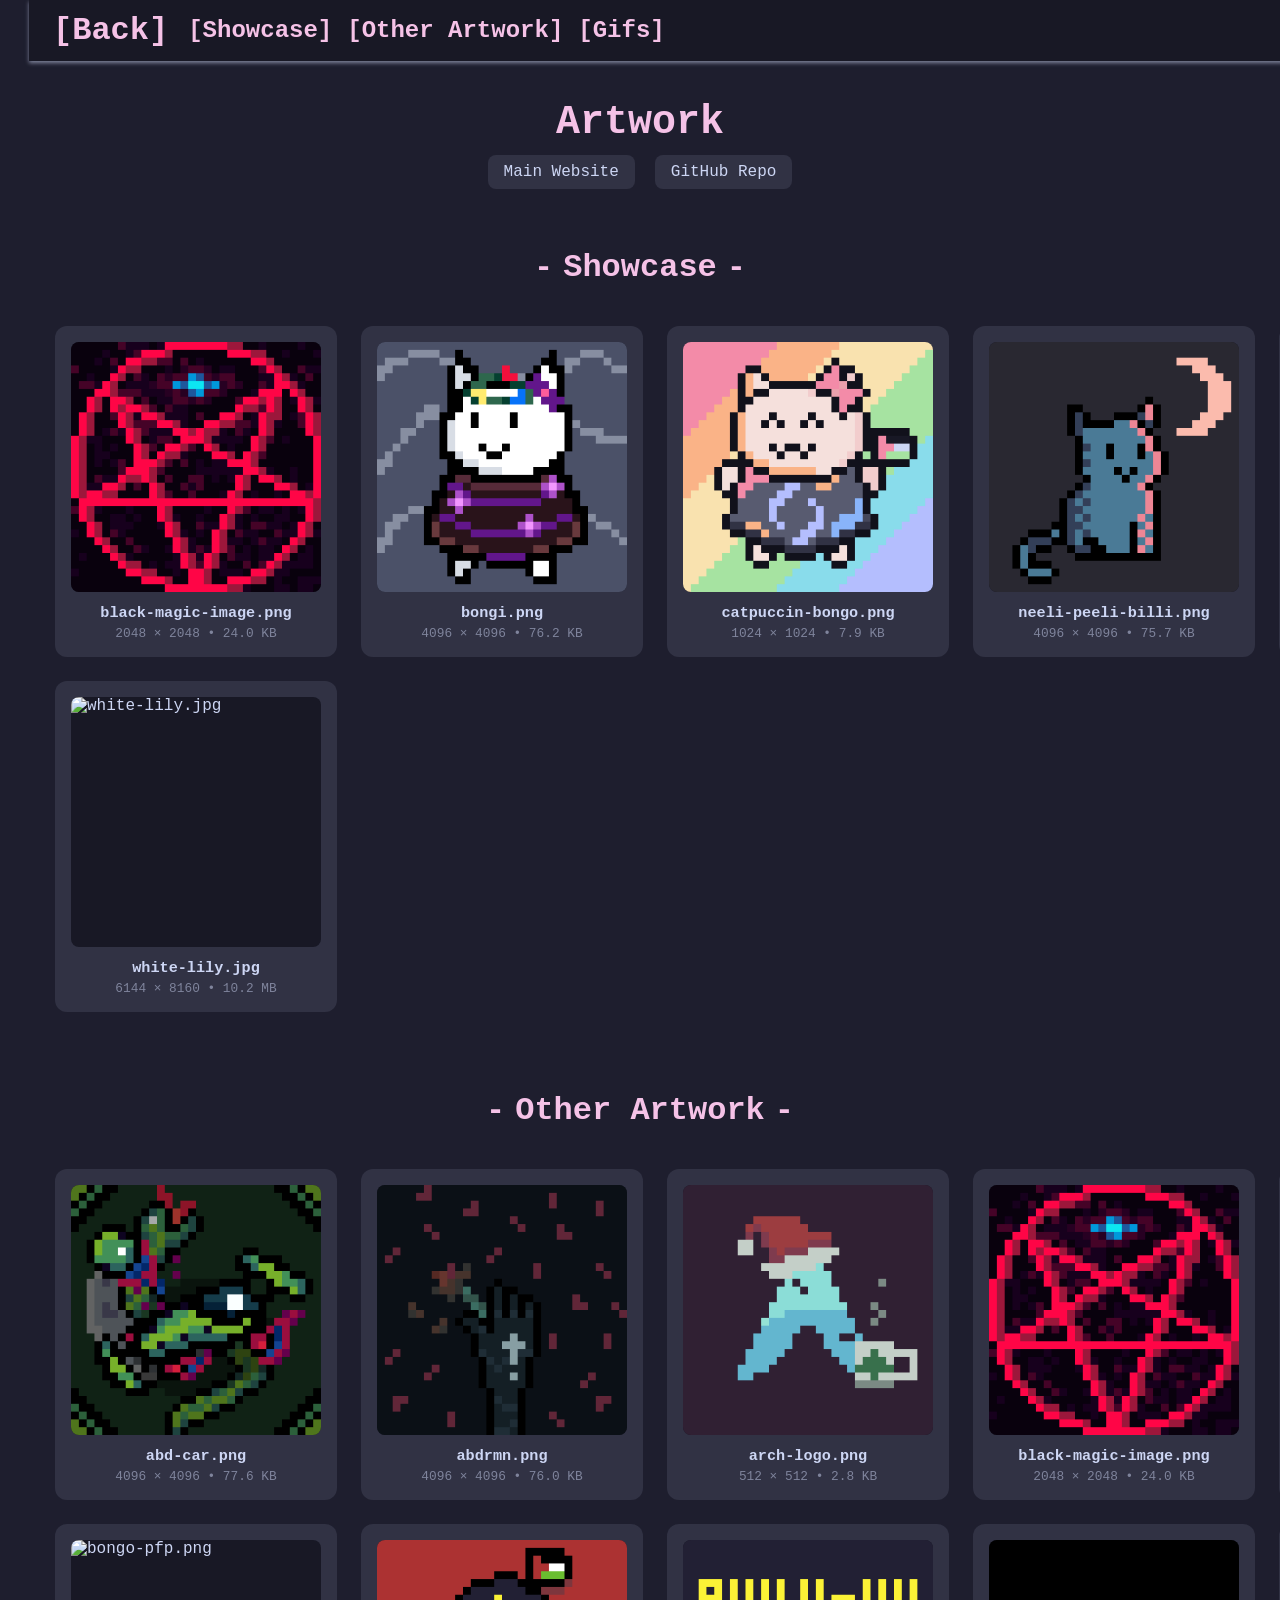
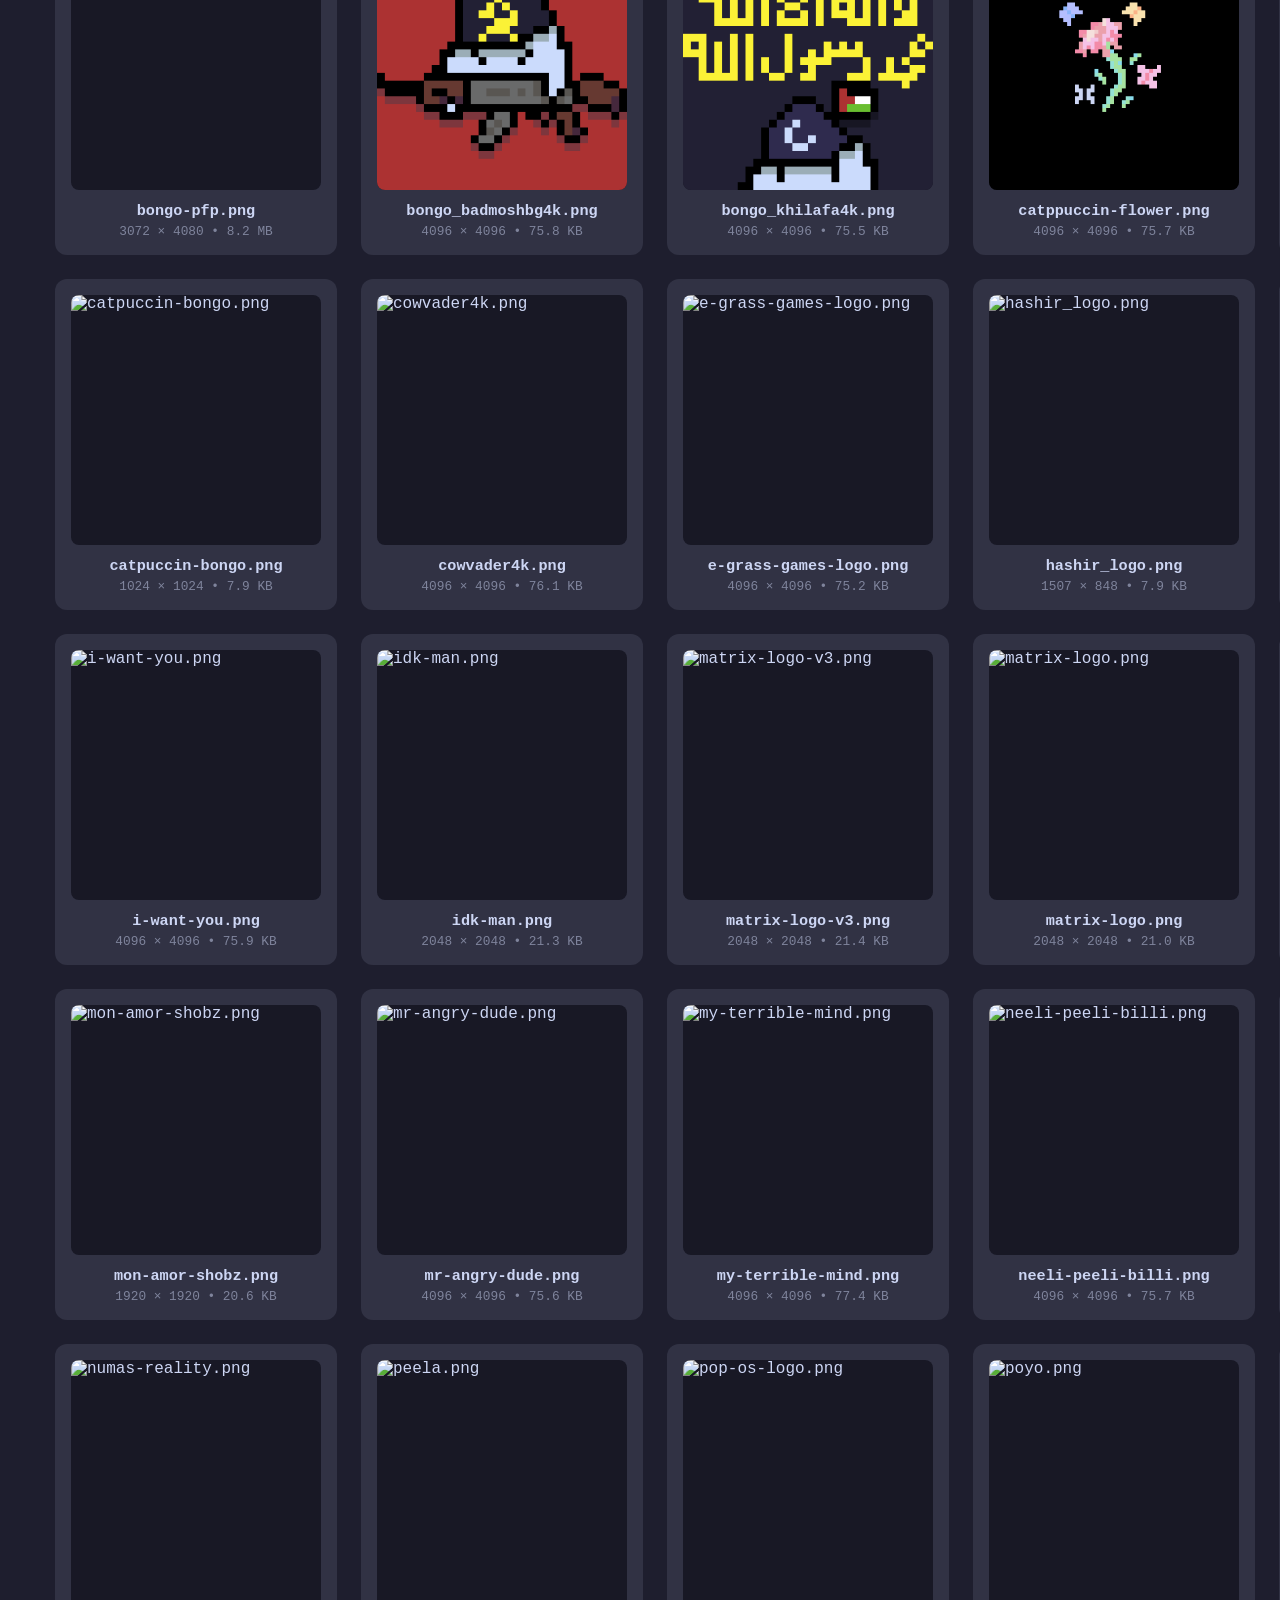
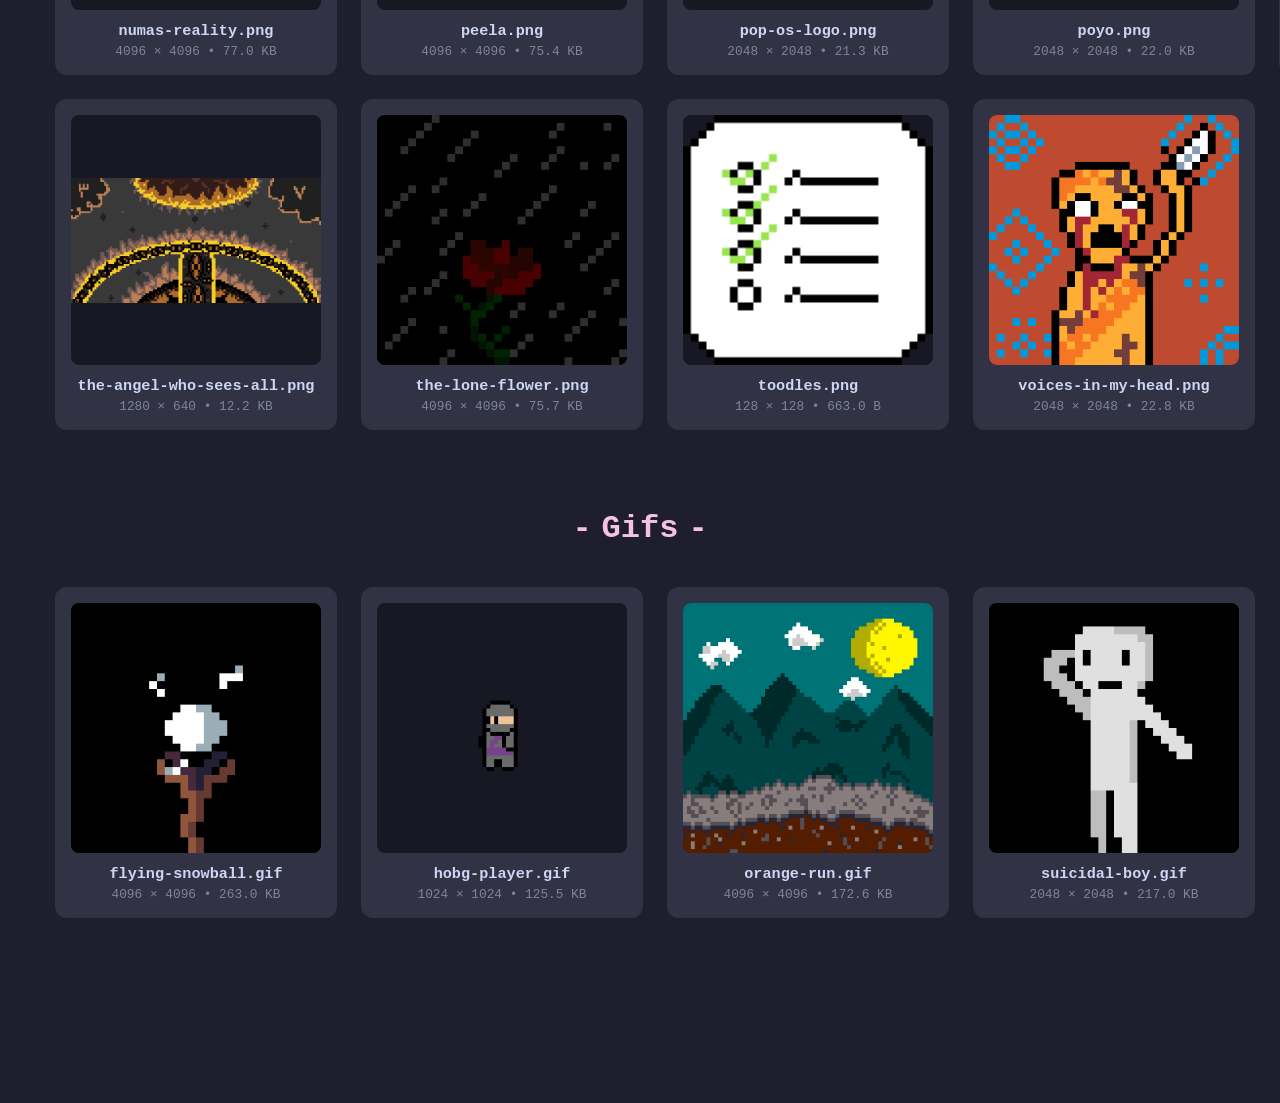
==== commit 161312ae: "fixed top bar again" ====
--- a/index.html
+++ b/index.html
@@ -6,7 +6,6 @@
     <!-- using website/page.css instead of page.css cause the output file be at root -->
     <link rel="stylesheet" href="website/page.css"> 
     <meta name="viewport" content="width=device-width, initial-scale=1.0">
-    
     <link rel="icon" href="website/icon.ico" type="image/x-icon">
     <title>Artwork</title>
     
--- a/website/page.css
+++ b/website/page.css
@@ -396,8 +396,18 @@
 /* Mobile responsive */
 @media (max-width: 768px) {
     body {
-        padding: 80px 10px 120px 10px;
-    }
+        padding: 20px ;
+    }
+
+    .top-bar {
+        display: none !important;
+        opacity: 0;
+        visibility: hidden;
+        height: 0;
+        overflow: hidden;
+        pointer-events: none;
+    }
+    
 
     .gallery {
         grid-template-columns: 1fr;
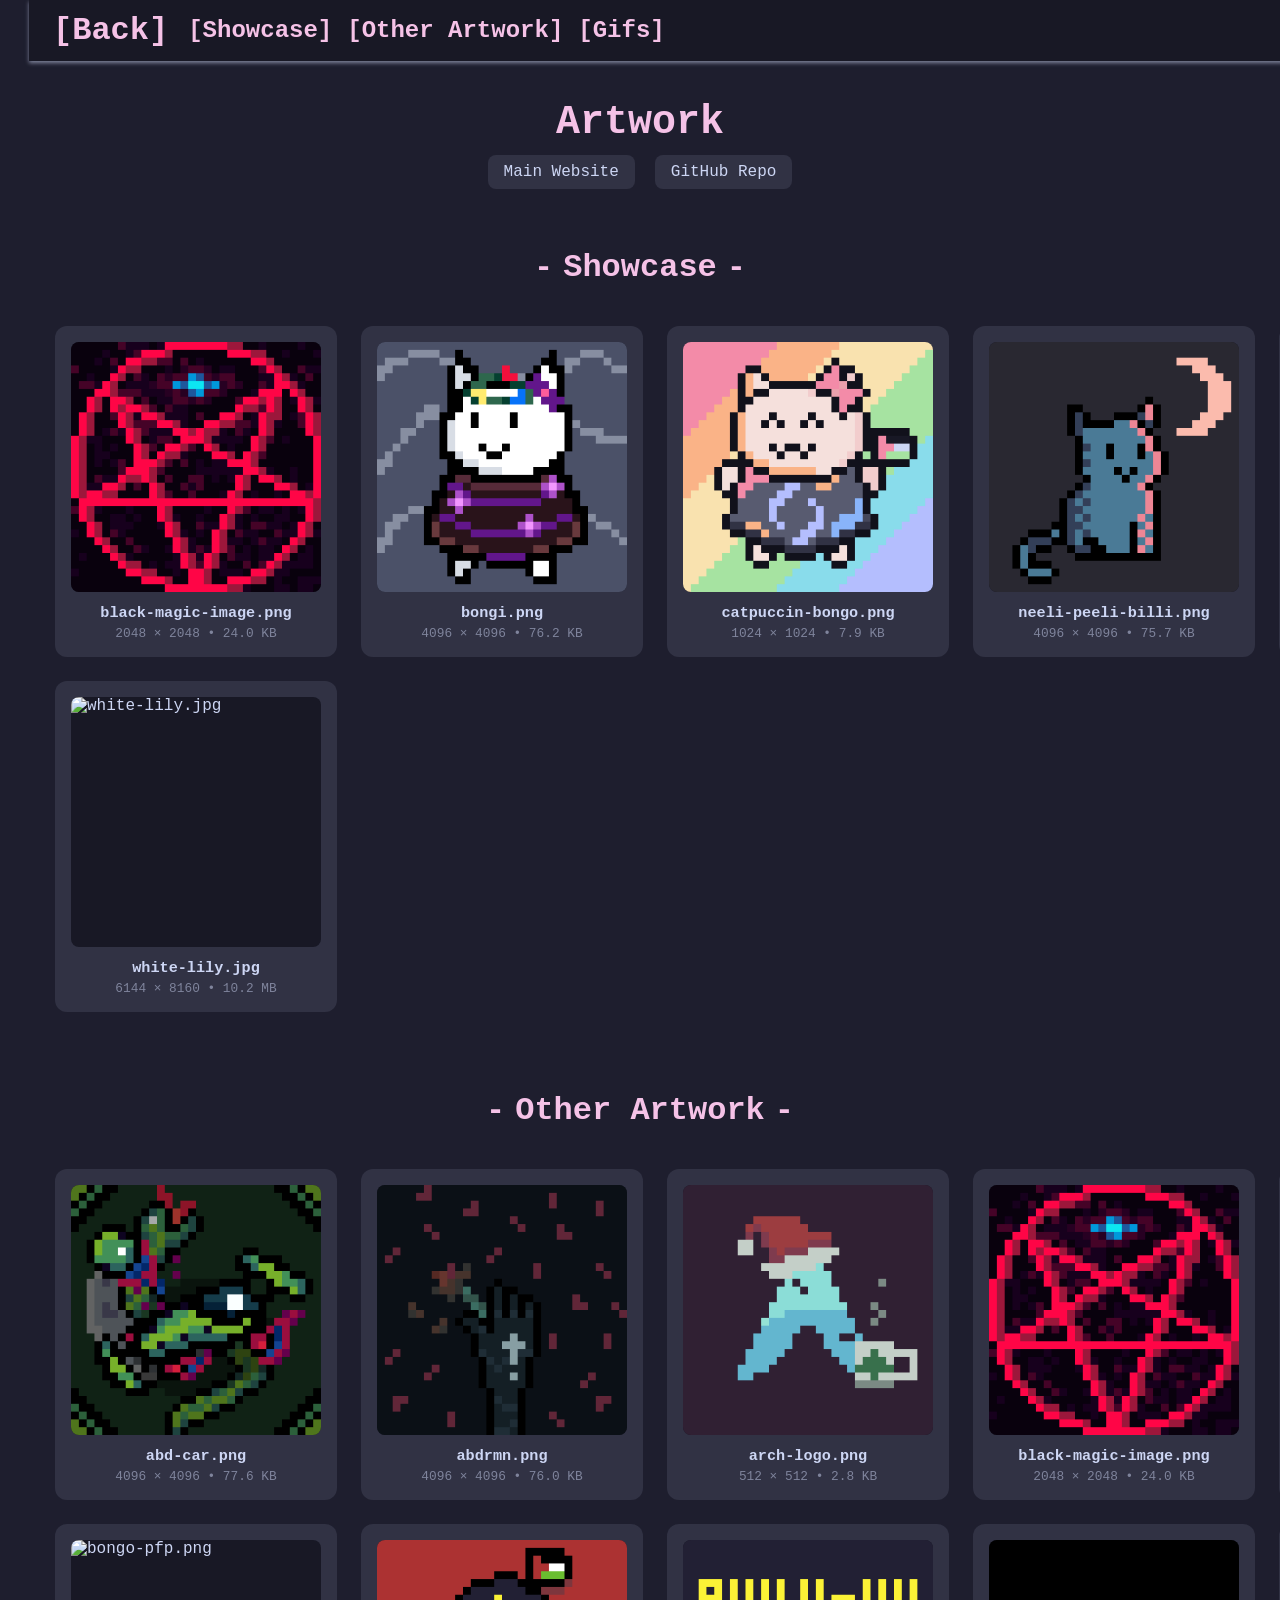
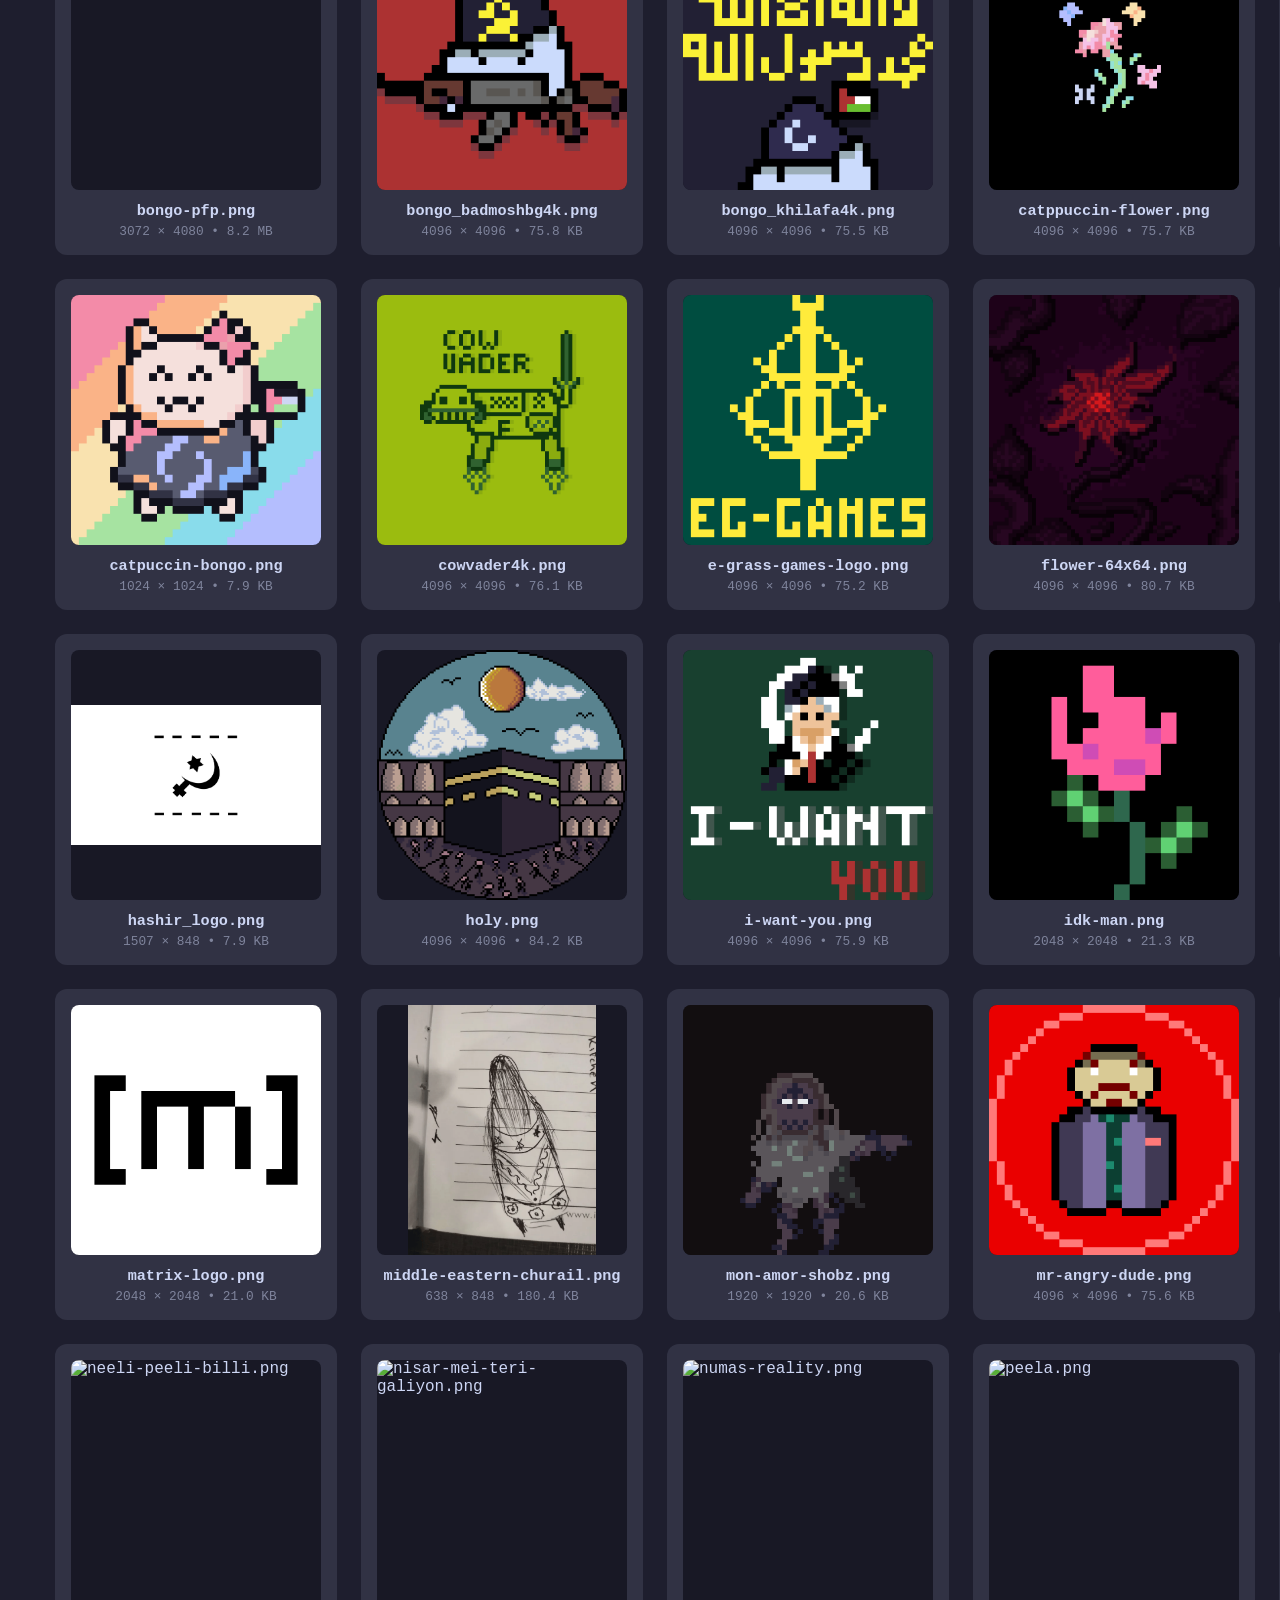
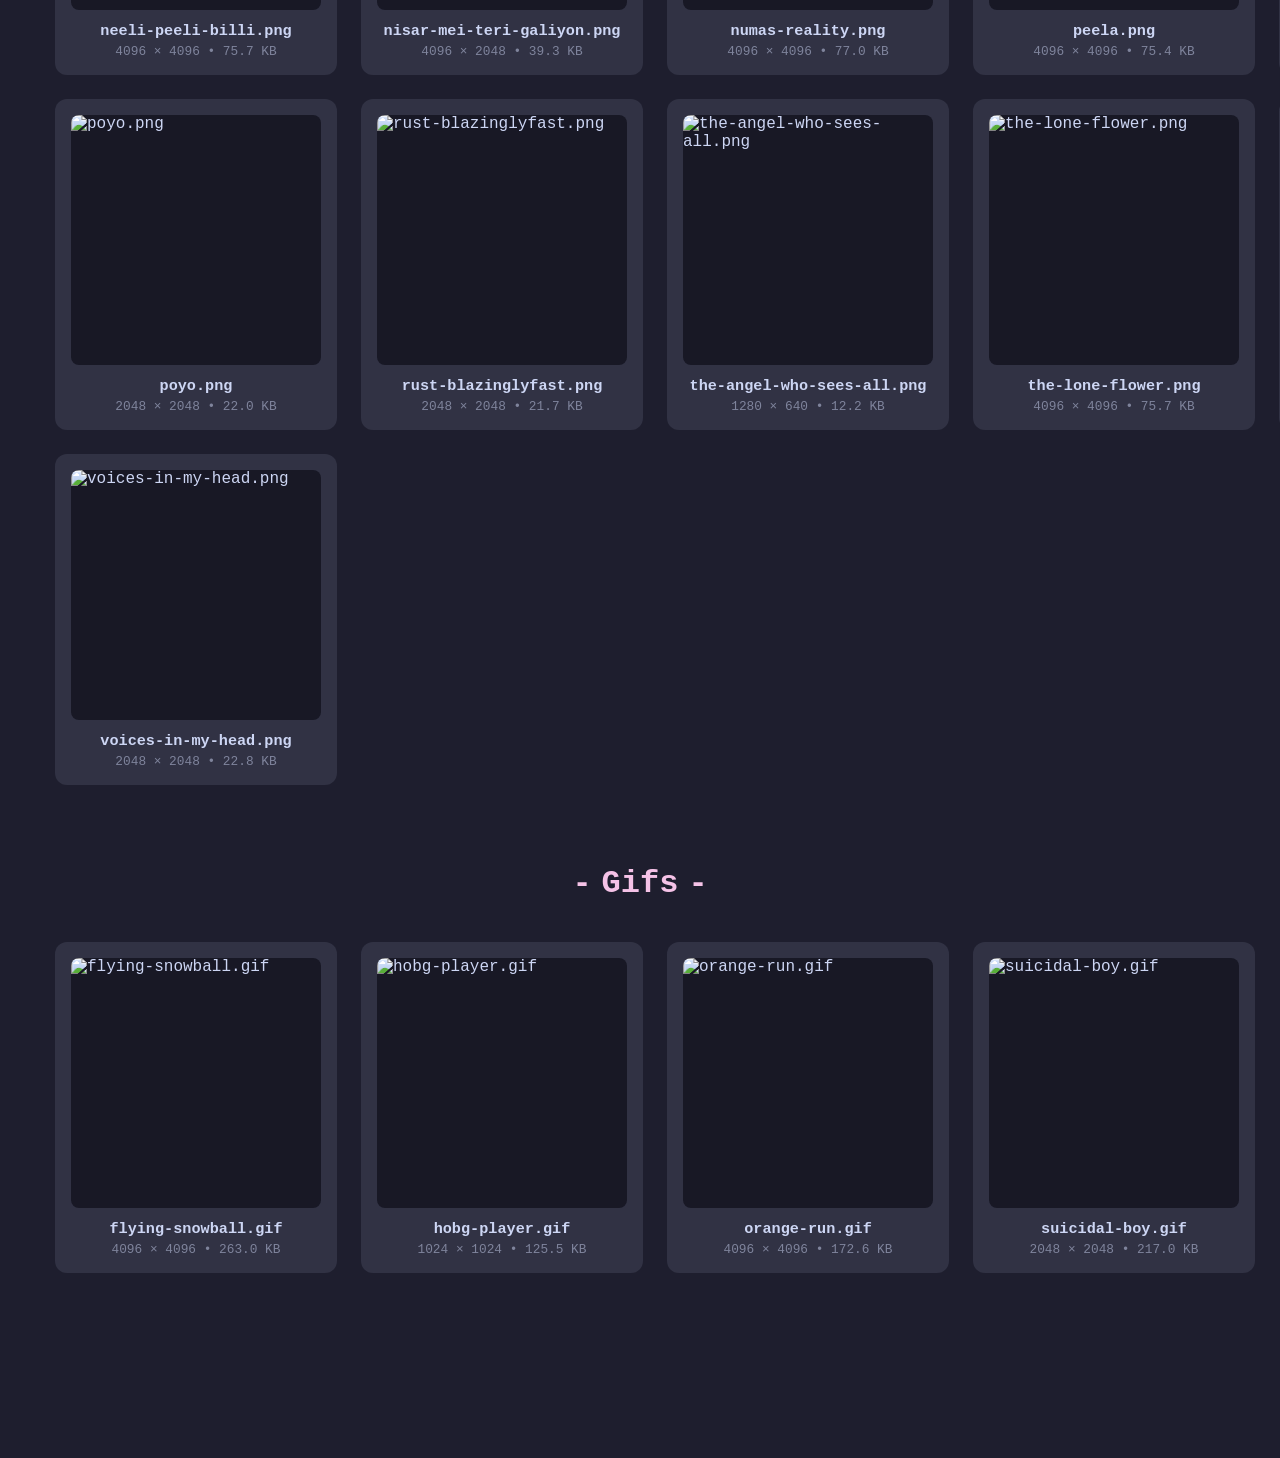
==== commit e22d4bda: "Auto-update gallery 🎨" ====
--- a/index.html
+++ b/index.html
@@ -171,147 +171,161 @@
                 <div class="metadata">4096 × 4096 • 75.2 KB</div>
             </div>
         </div>
-        <div class="image-card" tabindex="0" role="button" aria-label="View hashir_logo.png" onclick="openLightbox(19)" onkeydown="if(event.key==='Enter') openLightbox(19)">
+        <div class="image-card" tabindex="0" role="button" aria-label="View flower-64x64.png" onclick="openLightbox(19)" onkeydown="if(event.key==='Enter') openLightbox(19)">
+            <img class="thumbnail" data-src="website/png/flower-64x64.png" alt="flower-64x64.png">
+            <div class="image-info">
+                <div class="filename" title="flower-64x64.png">flower-64x64.png</div>
+                <div class="metadata">4096 × 4096 • 80.7 KB</div>
+            </div>
+        </div>
+        <div class="image-card" tabindex="0" role="button" aria-label="View grassy.png" onclick="openLightbox(20)" onkeydown="if(event.key==='Enter') openLightbox(20)">
+            <img class="thumbnail" data-src="website/png/grassy.png" alt="grassy.png">
+            <div class="image-info">
+                <div class="filename" title="grassy.png">grassy.png</div>
+                <div class="metadata">128 × 128 • 671.0 B</div>
+            </div>
+        </div>
+        <div class="image-card" tabindex="0" role="button" aria-label="View hashir_logo.png" onclick="openLightbox(21)" onkeydown="if(event.key==='Enter') openLightbox(21)">
             <img class="thumbnail" data-src="website/png/hashir_logo.png" alt="hashir_logo.png">
             <div class="image-info">
                 <div class="filename" title="hashir_logo.png">hashir_logo.png</div>
                 <div class="metadata">1507 × 848 • 7.9 KB</div>
             </div>
         </div>
-        <div class="image-card" tabindex="0" role="button" aria-label="View holy.png" onclick="openLightbox(20)" onkeydown="if(event.key==='Enter') openLightbox(20)">
+        <div class="image-card" tabindex="0" role="button" aria-label="View holy.png" onclick="openLightbox(22)" onkeydown="if(event.key==='Enter') openLightbox(22)">
             <img class="thumbnail" data-src="website/png/holy.png" alt="holy.png">
             <div class="image-info">
                 <div class="filename" title="holy.png">holy.png</div>
                 <div class="metadata">4096 × 4096 • 84.2 KB</div>
             </div>
         </div>
-        <div class="image-card" tabindex="0" role="button" aria-label="View i-want-you.png" onclick="openLightbox(21)" onkeydown="if(event.key==='Enter') openLightbox(21)">
+        <div class="image-card" tabindex="0" role="button" aria-label="View i-want-you.png" onclick="openLightbox(23)" onkeydown="if(event.key==='Enter') openLightbox(23)">
             <img class="thumbnail" data-src="website/png/i-want-you.png" alt="i-want-you.png">
             <div class="image-info">
                 <div class="filename" title="i-want-you.png">i-want-you.png</div>
                 <div class="metadata">4096 × 4096 • 75.9 KB</div>
             </div>
         </div>
-        <div class="image-card" tabindex="0" role="button" aria-label="View idk-man.png" onclick="openLightbox(22)" onkeydown="if(event.key==='Enter') openLightbox(22)">
+        <div class="image-card" tabindex="0" role="button" aria-label="View idk-man.png" onclick="openLightbox(24)" onkeydown="if(event.key==='Enter') openLightbox(24)">
             <img class="thumbnail" data-src="website/png/idk-man.png" alt="idk-man.png">
             <div class="image-info">
                 <div class="filename" title="idk-man.png">idk-man.png</div>
                 <div class="metadata">2048 × 2048 • 21.3 KB</div>
             </div>
         </div>
-        <div class="image-card" tabindex="0" role="button" aria-label="View matrix-logo-v3.png" onclick="openLightbox(23)" onkeydown="if(event.key==='Enter') openLightbox(23)">
+        <div class="image-card" tabindex="0" role="button" aria-label="View matrix-logo-v3.png" onclick="openLightbox(25)" onkeydown="if(event.key==='Enter') openLightbox(25)">
             <img class="thumbnail" data-src="website/png/matrix-logo-v3.png" alt="matrix-logo-v3.png">
             <div class="image-info">
                 <div class="filename" title="matrix-logo-v3.png">matrix-logo-v3.png</div>
                 <div class="metadata">2048 × 2048 • 21.4 KB</div>
             </div>
         </div>
-        <div class="image-card" tabindex="0" role="button" aria-label="View matrix-logo.png" onclick="openLightbox(24)" onkeydown="if(event.key==='Enter') openLightbox(24)">
+        <div class="image-card" tabindex="0" role="button" aria-label="View matrix-logo.png" onclick="openLightbox(26)" onkeydown="if(event.key==='Enter') openLightbox(26)">
             <img class="thumbnail" data-src="website/png/matrix-logo.png" alt="matrix-logo.png">
             <div class="image-info">
                 <div class="filename" title="matrix-logo.png">matrix-logo.png</div>
                 <div class="metadata">2048 × 2048 • 21.0 KB</div>
             </div>
         </div>
-        <div class="image-card" tabindex="0" role="button" aria-label="View middle-eastern-churail.png" onclick="openLightbox(25)" onkeydown="if(event.key==='Enter') openLightbox(25)">
+        <div class="image-card" tabindex="0" role="button" aria-label="View middle-eastern-churail.png" onclick="openLightbox(27)" onkeydown="if(event.key==='Enter') openLightbox(27)">
             <img class="thumbnail" data-src="website/png/middle-eastern-churail.png" alt="middle-eastern-churail.png">
             <div class="image-info">
                 <div class="filename" title="middle-eastern-churail.png">middle-eastern-churail.png</div>
                 <div class="metadata">638 × 848 • 180.4 KB</div>
             </div>
         </div>
-        <div class="image-card" tabindex="0" role="button" aria-label="View mon-amor-shobz.png" onclick="openLightbox(26)" onkeydown="if(event.key==='Enter') openLightbox(26)">
+        <div class="image-card" tabindex="0" role="button" aria-label="View mon-amor-shobz.png" onclick="openLightbox(28)" onkeydown="if(event.key==='Enter') openLightbox(28)">
             <img class="thumbnail" data-src="website/png/mon-amor-shobz.png" alt="mon-amor-shobz.png">
             <div class="image-info">
                 <div class="filename" title="mon-amor-shobz.png">mon-amor-shobz.png</div>
                 <div class="metadata">1920 × 1920 • 20.6 KB</div>
             </div>
         </div>
-        <div class="image-card" tabindex="0" role="button" aria-label="View mr-angry-dude.png" onclick="openLightbox(27)" onkeydown="if(event.key==='Enter') openLightbox(27)">
+        <div class="image-card" tabindex="0" role="button" aria-label="View mr-angry-dude.png" onclick="openLightbox(29)" onkeydown="if(event.key==='Enter') openLightbox(29)">
             <img class="thumbnail" data-src="website/png/mr-angry-dude.png" alt="mr-angry-dude.png">
             <div class="image-info">
                 <div class="filename" title="mr-angry-dude.png">mr-angry-dude.png</div>
                 <div class="metadata">4096 × 4096 • 75.6 KB</div>
             </div>
         </div>
-        <div class="image-card" tabindex="0" role="button" aria-label="View my-terrible-mind.png" onclick="openLightbox(28)" onkeydown="if(event.key==='Enter') openLightbox(28)">
+        <div class="image-card" tabindex="0" role="button" aria-label="View my-terrible-mind.png" onclick="openLightbox(30)" onkeydown="if(event.key==='Enter') openLightbox(30)">
             <img class="thumbnail" data-src="website/png/my-terrible-mind.png" alt="my-terrible-mind.png">
             <div class="image-info">
                 <div class="filename" title="my-terrible-mind.png">my-terrible-mind.png</div>
                 <div class="metadata">4096 × 4096 • 77.4 KB</div>
             </div>
         </div>
-        <div class="image-card" tabindex="0" role="button" aria-label="View neeli-peeli-billi.png" onclick="openLightbox(29)" onkeydown="if(event.key==='Enter') openLightbox(29)">
+        <div class="image-card" tabindex="0" role="button" aria-label="View neeli-peeli-billi.png" onclick="openLightbox(31)" onkeydown="if(event.key==='Enter') openLightbox(31)">
             <img class="thumbnail" data-src="website/png/neeli-peeli-billi.png" alt="neeli-peeli-billi.png">
             <div class="image-info">
                 <div class="filename" title="neeli-peeli-billi.png">neeli-peeli-billi.png</div>
                 <div class="metadata">4096 × 4096 • 75.7 KB</div>
             </div>
         </div>
-        <div class="image-card" tabindex="0" role="button" aria-label="View nisar-mei-teri-galiyon.png" onclick="openLightbox(30)" onkeydown="if(event.key==='Enter') openLightbox(30)">
+        <div class="image-card" tabindex="0" role="button" aria-label="View nisar-mei-teri-galiyon.png" onclick="openLightbox(32)" onkeydown="if(event.key==='Enter') openLightbox(32)">
             <img class="thumbnail" data-src="website/png/nisar-mei-teri-galiyon.png" alt="nisar-mei-teri-galiyon.png">
             <div class="image-info">
                 <div class="filename" title="nisar-mei-teri-galiyon.png">nisar-mei-teri-galiyon.png</div>
                 <div class="metadata">4096 × 2048 • 39.3 KB</div>
             </div>
         </div>
-        <div class="image-card" tabindex="0" role="button" aria-label="View numas-reality.png" onclick="openLightbox(31)" onkeydown="if(event.key==='Enter') openLightbox(31)">
+        <div class="image-card" tabindex="0" role="button" aria-label="View numas-reality.png" onclick="openLightbox(33)" onkeydown="if(event.key==='Enter') openLightbox(33)">
             <img class="thumbnail" data-src="website/png/numas-reality.png" alt="numas-reality.png">
             <div class="image-info">
                 <div class="filename" title="numas-reality.png">numas-reality.png</div>
                 <div class="metadata">4096 × 4096 • 77.0 KB</div>
             </div>
         </div>
-        <div class="image-card" tabindex="0" role="button" aria-label="View peela.png" onclick="openLightbox(32)" onkeydown="if(event.key==='Enter') openLightbox(32)">
+        <div class="image-card" tabindex="0" role="button" aria-label="View peela.png" onclick="openLightbox(34)" onkeydown="if(event.key==='Enter') openLightbox(34)">
             <img class="thumbnail" data-src="website/png/peela.png" alt="peela.png">
             <div class="image-info">
                 <div class="filename" title="peela.png">peela.png</div>
                 <div class="metadata">4096 × 4096 • 75.4 KB</div>
             </div>
         </div>
-        <div class="image-card" tabindex="0" role="button" aria-label="View pop-os-logo.png" onclick="openLightbox(33)" onkeydown="if(event.key==='Enter') openLightbox(33)">
+        <div class="image-card" tabindex="0" role="button" aria-label="View pop-os-logo.png" onclick="openLightbox(35)" onkeydown="if(event.key==='Enter') openLightbox(35)">
             <img class="thumbnail" data-src="website/png/pop-os-logo.png" alt="pop-os-logo.png">
             <div class="image-info">
                 <div class="filename" title="pop-os-logo.png">pop-os-logo.png</div>
                 <div class="metadata">2048 × 2048 • 21.3 KB</div>
             </div>
         </div>
-        <div class="image-card" tabindex="0" role="button" aria-label="View poyo.png" onclick="openLightbox(34)" onkeydown="if(event.key==='Enter') openLightbox(34)">
+        <div class="image-card" tabindex="0" role="button" aria-label="View poyo.png" onclick="openLightbox(36)" onkeydown="if(event.key==='Enter') openLightbox(36)">
             <img class="thumbnail" data-src="website/png/poyo.png" alt="poyo.png">
             <div class="image-info">
                 <div class="filename" title="poyo.png">poyo.png</div>
                 <div class="metadata">2048 × 2048 • 22.0 KB</div>
             </div>
         </div>
-        <div class="image-card" tabindex="0" role="button" aria-label="View rust-blazinglyfast.png" onclick="openLightbox(35)" onkeydown="if(event.key==='Enter') openLightbox(35)">
+        <div class="image-card" tabindex="0" role="button" aria-label="View rust-blazinglyfast.png" onclick="openLightbox(37)" onkeydown="if(event.key==='Enter') openLightbox(37)">
             <img class="thumbnail" data-src="website/png/rust-blazinglyfast.png" alt="rust-blazinglyfast.png">
             <div class="image-info">
                 <div class="filename" title="rust-blazinglyfast.png">rust-blazinglyfast.png</div>
                 <div class="metadata">2048 × 2048 • 21.7 KB</div>
             </div>
         </div>
-        <div class="image-card" tabindex="0" role="button" aria-label="View the-angel-who-sees-all.png" onclick="openLightbox(36)" onkeydown="if(event.key==='Enter') openLightbox(36)">
+        <div class="image-card" tabindex="0" role="button" aria-label="View the-angel-who-sees-all.png" onclick="openLightbox(38)" onkeydown="if(event.key==='Enter') openLightbox(38)">
             <img class="thumbnail" data-src="website/png/the-angel-who-sees-all.png" alt="the-angel-who-sees-all.png">
             <div class="image-info">
                 <div class="filename" title="the-angel-who-sees-all.png">the-angel-who-sees-all.png</div>
                 <div class="metadata">1280 × 640 • 12.2 KB</div>
             </div>
         </div>
-        <div class="image-card" tabindex="0" role="button" aria-label="View the-lone-flower.png" onclick="openLightbox(37)" onkeydown="if(event.key==='Enter') openLightbox(37)">
+        <div class="image-card" tabindex="0" role="button" aria-label="View the-lone-flower.png" onclick="openLightbox(39)" onkeydown="if(event.key==='Enter') openLightbox(39)">
             <img class="thumbnail" data-src="website/png/the-lone-flower.png" alt="the-lone-flower.png">
             <div class="image-info">
                 <div class="filename" title="the-lone-flower.png">the-lone-flower.png</div>
                 <div class="metadata">4096 × 4096 • 75.7 KB</div>
             </div>
         </div>
-        <div class="image-card" tabindex="0" role="button" aria-label="View toodles.png" onclick="openLightbox(38)" onkeydown="if(event.key==='Enter') openLightbox(38)">
+        <div class="image-card" tabindex="0" role="button" aria-label="View toodles.png" onclick="openLightbox(40)" onkeydown="if(event.key==='Enter') openLightbox(40)">
             <img class="thumbnail" data-src="website/png/toodles.png" alt="toodles.png">
             <div class="image-info">
                 <div class="filename" title="toodles.png">toodles.png</div>
                 <div class="metadata">128 × 128 • 663.0 B</div>
             </div>
         </div>
-        <div class="image-card" tabindex="0" role="button" aria-label="View voices-in-my-head.png" onclick="openLightbox(39)" onkeydown="if(event.key==='Enter') openLightbox(39)">
+        <div class="image-card" tabindex="0" role="button" aria-label="View voices-in-my-head.png" onclick="openLightbox(41)" onkeydown="if(event.key==='Enter') openLightbox(41)">
             <img class="thumbnail" data-src="website/png/voices-in-my-head.png" alt="voices-in-my-head.png">
             <div class="image-info">
                 <div class="filename" title="voices-in-my-head.png">voices-in-my-head.png</div>
@@ -322,28 +336,28 @@
 
 <h1 id="gifs" class="section-title">Gifs</h1>
 <div class="gallery">
-        <div class="image-card" tabindex="0" role="button" aria-label="View flying-snowball.gif" onclick="openLightbox(40)" onkeydown="if(event.key==='Enter') openLightbox(40)">
+        <div class="image-card" tabindex="0" role="button" aria-label="View flying-snowball.gif" onclick="openLightbox(42)" onkeydown="if(event.key==='Enter') openLightbox(42)">
             <img class="thumbnail" data-src="website/gif/flying-snowball.gif" alt="flying-snowball.gif">
             <div class="image-info">
                 <div class="filename" title="flying-snowball.gif">flying-snowball.gif</div>
                 <div class="metadata">4096 × 4096 • 263.0 KB</div>
             </div>
         </div>
-        <div class="image-card" tabindex="0" role="button" aria-label="View hobg-player.gif" onclick="openLightbox(41)" onkeydown="if(event.key==='Enter') openLightbox(41)">
+        <div class="image-card" tabindex="0" role="button" aria-label="View hobg-player.gif" onclick="openLightbox(43)" onkeydown="if(event.key==='Enter') openLightbox(43)">
             <img class="thumbnail" data-src="website/gif/hobg-player.gif" alt="hobg-player.gif">
             <div class="image-info">
                 <div class="filename" title="hobg-player.gif">hobg-player.gif</div>
                 <div class="metadata">1024 × 1024 • 125.5 KB</div>
             </div>
         </div>
-        <div class="image-card" tabindex="0" role="button" aria-label="View orange-run.gif" onclick="openLightbox(42)" onkeydown="if(event.key==='Enter') openLightbox(42)">
+        <div class="image-card" tabindex="0" role="button" aria-label="View orange-run.gif" onclick="openLightbox(44)" onkeydown="if(event.key==='Enter') openLightbox(44)">
             <img class="thumbnail" data-src="website/gif/orange-run.gif" alt="orange-run.gif">
             <div class="image-info">
                 <div class="filename" title="orange-run.gif">orange-run.gif</div>
                 <div class="metadata">4096 × 4096 • 172.6 KB</div>
             </div>
         </div>
-        <div class="image-card" tabindex="0" role="button" aria-label="View suicidal-boy.gif" onclick="openLightbox(43)" onkeydown="if(event.key==='Enter') openLightbox(43)">
+        <div class="image-card" tabindex="0" role="button" aria-label="View suicidal-boy.gif" onclick="openLightbox(45)" onkeydown="if(event.key==='Enter') openLightbox(45)">
             <img class="thumbnail" data-src="website/gif/suicidal-boy.gif" alt="suicidal-boy.gif">
             <div class="image-info">
                 <div class="filename" title="suicidal-boy.gif">suicidal-boy.gif</div>
@@ -356,7 +370,7 @@
 </div>
 
 <script>
-    const imageData = [{"filename": "black-magic-image.png", "path": "website/showcase/black-magic-image.png", "width": 2048, "height": 2048, "size": "24.0 KB"}, {"filename": "bongi.png", "path": "website/showcase/bongi.png", "width": 4096, "height": 4096, "size": "76.2 KB"}, {"filename": "catpuccin-bongo.png", "path": "website/showcase/catpuccin-bongo.png", "width": 1024, "height": 1024, "size": "7.9 KB"}, {"filename": "neeli-peeli-billi.png", "path": "website/showcase/neeli-peeli-billi.png", "width": 4096, "height": 4096, "size": "75.7 KB"}, {"filename": "voices-in-my-head.png", "path": "website/showcase/voices-in-my-head.png", "width": 2048, "height": 2048, "size": "22.8 KB"}, {"filename": "white-lily.jpg", "path": "website/showcase/white-lily.jpg", "width": 6144, "height": 8160, "size": "10.2 MB"}, {"filename": "abd-car.png", "path": "website/png/abd-car.png", "width": 4096, "height": 4096, "size": "77.6 KB"}, {"filename": "abdrmn.png", "path": "website/png/abdrmn.png", "width": 4096, "height": 4096, "size": "76.0 KB"}, {"filename": "arch-logo.png", "path": "website/png/arch-logo.png", "width": 512, "height": 512, "size": "2.8 KB"}, {"filename": "black-magic-image.png", "path": "website/png/black-magic-image.png", "width": 2048, "height": 2048, "size": "24.0 KB"}, {"filename": "bongi.png", "path": "website/png/bongi.png", "width": 4096, "height": 4096, "size": "76.2 KB"}, {"filename": "bongo-pfp.png", "path": "website/png/bongo-pfp.png", "width": 3072, "height": 4080, "size": "8.2 MB"}, {"filename": "bongo_badmoshbg4k.png", "path": "website/png/bongo_badmoshbg4k.png", "width": 4096, "height": 4096, "size": "75.8 KB"}, {"filename": "bongo_khilafa4k.png", "path": "website/png/bongo_khilafa4k.png", "width": 4096, "height": 4096, "size": "75.5 KB"}, {"filename": "catppuccin-flower.png", "path": "website/png/catppuccin-flower.png", "width": 4096, "height": 4096, "size": "75.7 KB"}, {"filename": "catpuccin-bongo-pink-bg.png", "path": "website/png/catpuccin-bongo-pink-bg.png", "width": 2048, "height": 2048, "size": "22.3 KB"}, {"filename": "catpuccin-bongo.png", "path": "website/png/catpuccin-bongo.png", "width": 1024, "height": 1024, "size": "7.9 KB"}, {"filename": "cowvader4k.png", "path": "website/png/cowvader4k.png", "width": 4096, "height": 4096, "size": "76.1 KB"}, {"filename": "e-grass-games-logo.png", "path": "website/png/e-grass-games-logo.png", "width": 4096, "height": 4096, "size": "75.2 KB"}, {"filename": "hashir_logo.png", "path": "website/png/hashir_logo.png", "width": 1507, "height": 848, "size": "7.9 KB"}, {"filename": "holy.png", "path": "website/png/holy.png", "width": 4096, "height": 4096, "size": "84.2 KB"}, {"filename": "i-want-you.png", "path": "website/png/i-want-you.png", "width": 4096, "height": 4096, "size": "75.9 KB"}, {"filename": "idk-man.png", "path": "website/png/idk-man.png", "width": 2048, "height": 2048, "size": "21.3 KB"}, {"filename": "matrix-logo-v3.png", "path": "website/png/matrix-logo-v3.png", "width": 2048, "height": 2048, "size": "21.4 KB"}, {"filename": "matrix-logo.png", "path": "website/png/matrix-logo.png", "width": 2048, "height": 2048, "size": "21.0 KB"}, {"filename": "middle-eastern-churail.png", "path": "website/png/middle-eastern-churail.png", "width": 638, "height": 848, "size": "180.4 KB"}, {"filename": "mon-amor-shobz.png", "path": "website/png/mon-amor-shobz.png", "width": 1920, "height": 1920, "size": "20.6 KB"}, {"filename": "mr-angry-dude.png", "path": "website/png/mr-angry-dude.png", "width": 4096, "height": 4096, "size": "75.6 KB"}, {"filename": "my-terrible-mind.png", "path": "website/png/my-terrible-mind.png", "width": 4096, "height": 4096, "size": "77.4 KB"}, {"filename": "neeli-peeli-billi.png", "path": "website/png/neeli-peeli-billi.png", "width": 4096, "height": 4096, "size": "75.7 KB"}, {"filename": "nisar-mei-teri-galiyon.png", "path": "website/png/nisar-mei-teri-galiyon.png", "width": 4096, "height": 2048, "size": "39.3 KB"}, {"filename": "numas-reality.png", "path": "website/png/numas-reality.png", "width": 4096, "height": 4096, "size": "77.0 KB"}, {"filename": "peela.png", "path": "website/png/peela.png", "width": 4096, "height": 4096, "size": "75.4 KB"}, {"filename": "pop-os-logo.png", "path": "website/png/pop-os-logo.png", "width": 2048, "height": 2048, "size": "21.3 KB"}, {"filename": "poyo.png", "path": "website/png/poyo.png", "width": 2048, "height": 2048, "size": "22.0 KB"}, {"filename": "rust-blazinglyfast.png", "path": "website/png/rust-blazinglyfast.png", "width": 2048, "height": 2048, "size": "21.7 KB"}, {"filename": "the-angel-who-sees-all.png", "path": "website/png/the-angel-who-sees-all.png", "width": 1280, "height": 640, "size": "12.2 KB"}, {"filename": "the-lone-flower.png", "path": "website/png/the-lone-flower.png", "width": 4096, "height": 4096, "size": "75.7 KB"}, {"filename": "toodles.png", "path": "website/png/toodles.png", "width": 128, "height": 128, "size": "663.0 B"}, {"filename": "voices-in-my-head.png", "path": "website/png/voices-in-my-head.png", "width": 2048, "height": 2048, "size": "22.8 KB"}, {"filename": "flying-snowball.gif", "path": "website/gif/flying-snowball.gif", "width": 4096, "height": 4096, "size": "263.0 KB"}, {"filename": "hobg-player.gif", "path": "website/gif/hobg-player.gif", "width": 1024, "height": 1024, "size": "125.5 KB"}, {"filename": "orange-run.gif", "path": "website/gif/orange-run.gif", "width": 4096, "height": 4096, "size": "172.6 KB"}, {"filename": "suicidal-boy.gif", "path": "website/gif/suicidal-boy.gif", "width": 2048, "height": 2048, "size": "217.0 KB"}];
+    const imageData = [{"filename": "black-magic-image.png", "path": "website/showcase/black-magic-image.png", "width": 2048, "height": 2048, "size": "24.0 KB"}, {"filename": "bongi.png", "path": "website/showcase/bongi.png", "width": 4096, "height": 4096, "size": "76.2 KB"}, {"filename": "catpuccin-bongo.png", "path": "website/showcase/catpuccin-bongo.png", "width": 1024, "height": 1024, "size": "7.9 KB"}, {"filename": "neeli-peeli-billi.png", "path": "website/showcase/neeli-peeli-billi.png", "width": 4096, "height": 4096, "size": "75.7 KB"}, {"filename": "voices-in-my-head.png", "path": "website/showcase/voices-in-my-head.png", "width": 2048, "height": 2048, "size": "22.8 KB"}, {"filename": "white-lily.jpg", "path": "website/showcase/white-lily.jpg", "width": 6144, "height": 8160, "size": "10.2 MB"}, {"filename": "abd-car.png", "path": "website/png/abd-car.png", "width": 4096, "height": 4096, "size": "77.6 KB"}, {"filename": "abdrmn.png", "path": "website/png/abdrmn.png", "width": 4096, "height": 4096, "size": "76.0 KB"}, {"filename": "arch-logo.png", "path": "website/png/arch-logo.png", "width": 512, "height": 512, "size": "2.8 KB"}, {"filename": "black-magic-image.png", "path": "website/png/black-magic-image.png", "width": 2048, "height": 2048, "size": "24.0 KB"}, {"filename": "bongi.png", "path": "website/png/bongi.png", "width": 4096, "height": 4096, "size": "76.2 KB"}, {"filename": "bongo-pfp.png", "path": "website/png/bongo-pfp.png", "width": 3072, "height": 4080, "size": "8.2 MB"}, {"filename": "bongo_badmoshbg4k.png", "path": "website/png/bongo_badmoshbg4k.png", "width": 4096, "height": 4096, "size": "75.8 KB"}, {"filename": "bongo_khilafa4k.png", "path": "website/png/bongo_khilafa4k.png", "width": 4096, "height": 4096, "size": "75.5 KB"}, {"filename": "catppuccin-flower.png", "path": "website/png/catppuccin-flower.png", "width": 4096, "height": 4096, "size": "75.7 KB"}, {"filename": "catpuccin-bongo-pink-bg.png", "path": "website/png/catpuccin-bongo-pink-bg.png", "width": 2048, "height": 2048, "size": "22.3 KB"}, {"filename": "catpuccin-bongo.png", "path": "website/png/catpuccin-bongo.png", "width": 1024, "height": 1024, "size": "7.9 KB"}, {"filename": "cowvader4k.png", "path": "website/png/cowvader4k.png", "width": 4096, "height": 4096, "size": "76.1 KB"}, {"filename": "e-grass-games-logo.png", "path": "website/png/e-grass-games-logo.png", "width": 4096, "height": 4096, "size": "75.2 KB"}, {"filename": "flower-64x64.png", "path": "website/png/flower-64x64.png", "width": 4096, "height": 4096, "size": "80.7 KB"}, {"filename": "grassy.png", "path": "website/png/grassy.png", "width": 128, "height": 128, "size": "671.0 B"}, {"filename": "hashir_logo.png", "path": "website/png/hashir_logo.png", "width": 1507, "height": 848, "size": "7.9 KB"}, {"filename": "holy.png", "path": "website/png/holy.png", "width": 4096, "height": 4096, "size": "84.2 KB"}, {"filename": "i-want-you.png", "path": "website/png/i-want-you.png", "width": 4096, "height": 4096, "size": "75.9 KB"}, {"filename": "idk-man.png", "path": "website/png/idk-man.png", "width": 2048, "height": 2048, "size": "21.3 KB"}, {"filename": "matrix-logo-v3.png", "path": "website/png/matrix-logo-v3.png", "width": 2048, "height": 2048, "size": "21.4 KB"}, {"filename": "matrix-logo.png", "path": "website/png/matrix-logo.png", "width": 2048, "height": 2048, "size": "21.0 KB"}, {"filename": "middle-eastern-churail.png", "path": "website/png/middle-eastern-churail.png", "width": 638, "height": 848, "size": "180.4 KB"}, {"filename": "mon-amor-shobz.png", "path": "website/png/mon-amor-shobz.png", "width": 1920, "height": 1920, "size": "20.6 KB"}, {"filename": "mr-angry-dude.png", "path": "website/png/mr-angry-dude.png", "width": 4096, "height": 4096, "size": "75.6 KB"}, {"filename": "my-terrible-mind.png", "path": "website/png/my-terrible-mind.png", "width": 4096, "height": 4096, "size": "77.4 KB"}, {"filename": "neeli-peeli-billi.png", "path": "website/png/neeli-peeli-billi.png", "width": 4096, "height": 4096, "size": "75.7 KB"}, {"filename": "nisar-mei-teri-galiyon.png", "path": "website/png/nisar-mei-teri-galiyon.png", "width": 4096, "height": 2048, "size": "39.3 KB"}, {"filename": "numas-reality.png", "path": "website/png/numas-reality.png", "width": 4096, "height": 4096, "size": "77.0 KB"}, {"filename": "peela.png", "path": "website/png/peela.png", "width": 4096, "height": 4096, "size": "75.4 KB"}, {"filename": "pop-os-logo.png", "path": "website/png/pop-os-logo.png", "width": 2048, "height": 2048, "size": "21.3 KB"}, {"filename": "poyo.png", "path": "website/png/poyo.png", "width": 2048, "height": 2048, "size": "22.0 KB"}, {"filename": "rust-blazinglyfast.png", "path": "website/png/rust-blazinglyfast.png", "width": 2048, "height": 2048, "size": "21.7 KB"}, {"filename": "the-angel-who-sees-all.png", "path": "website/png/the-angel-who-sees-all.png", "width": 1280, "height": 640, "size": "12.2 KB"}, {"filename": "the-lone-flower.png", "path": "website/png/the-lone-flower.png", "width": 4096, "height": 4096, "size": "75.7 KB"}, {"filename": "toodles.png", "path": "website/png/toodles.png", "width": 128, "height": 128, "size": "663.0 B"}, {"filename": "voices-in-my-head.png", "path": "website/png/voices-in-my-head.png", "width": 2048, "height": 2048, "size": "22.8 KB"}, {"filename": "flying-snowball.gif", "path": "website/gif/flying-snowball.gif", "width": 4096, "height": 4096, "size": "263.0 KB"}, {"filename": "hobg-player.gif", "path": "website/gif/hobg-player.gif", "width": 1024, "height": 1024, "size": "125.5 KB"}, {"filename": "orange-run.gif", "path": "website/gif/orange-run.gif", "width": 4096, "height": 4096, "size": "172.6 KB"}, {"filename": "suicidal-boy.gif", "path": "website/gif/suicidal-boy.gif", "width": 2048, "height": 2048, "size": "217.0 KB"}];
 </script>
 
 
